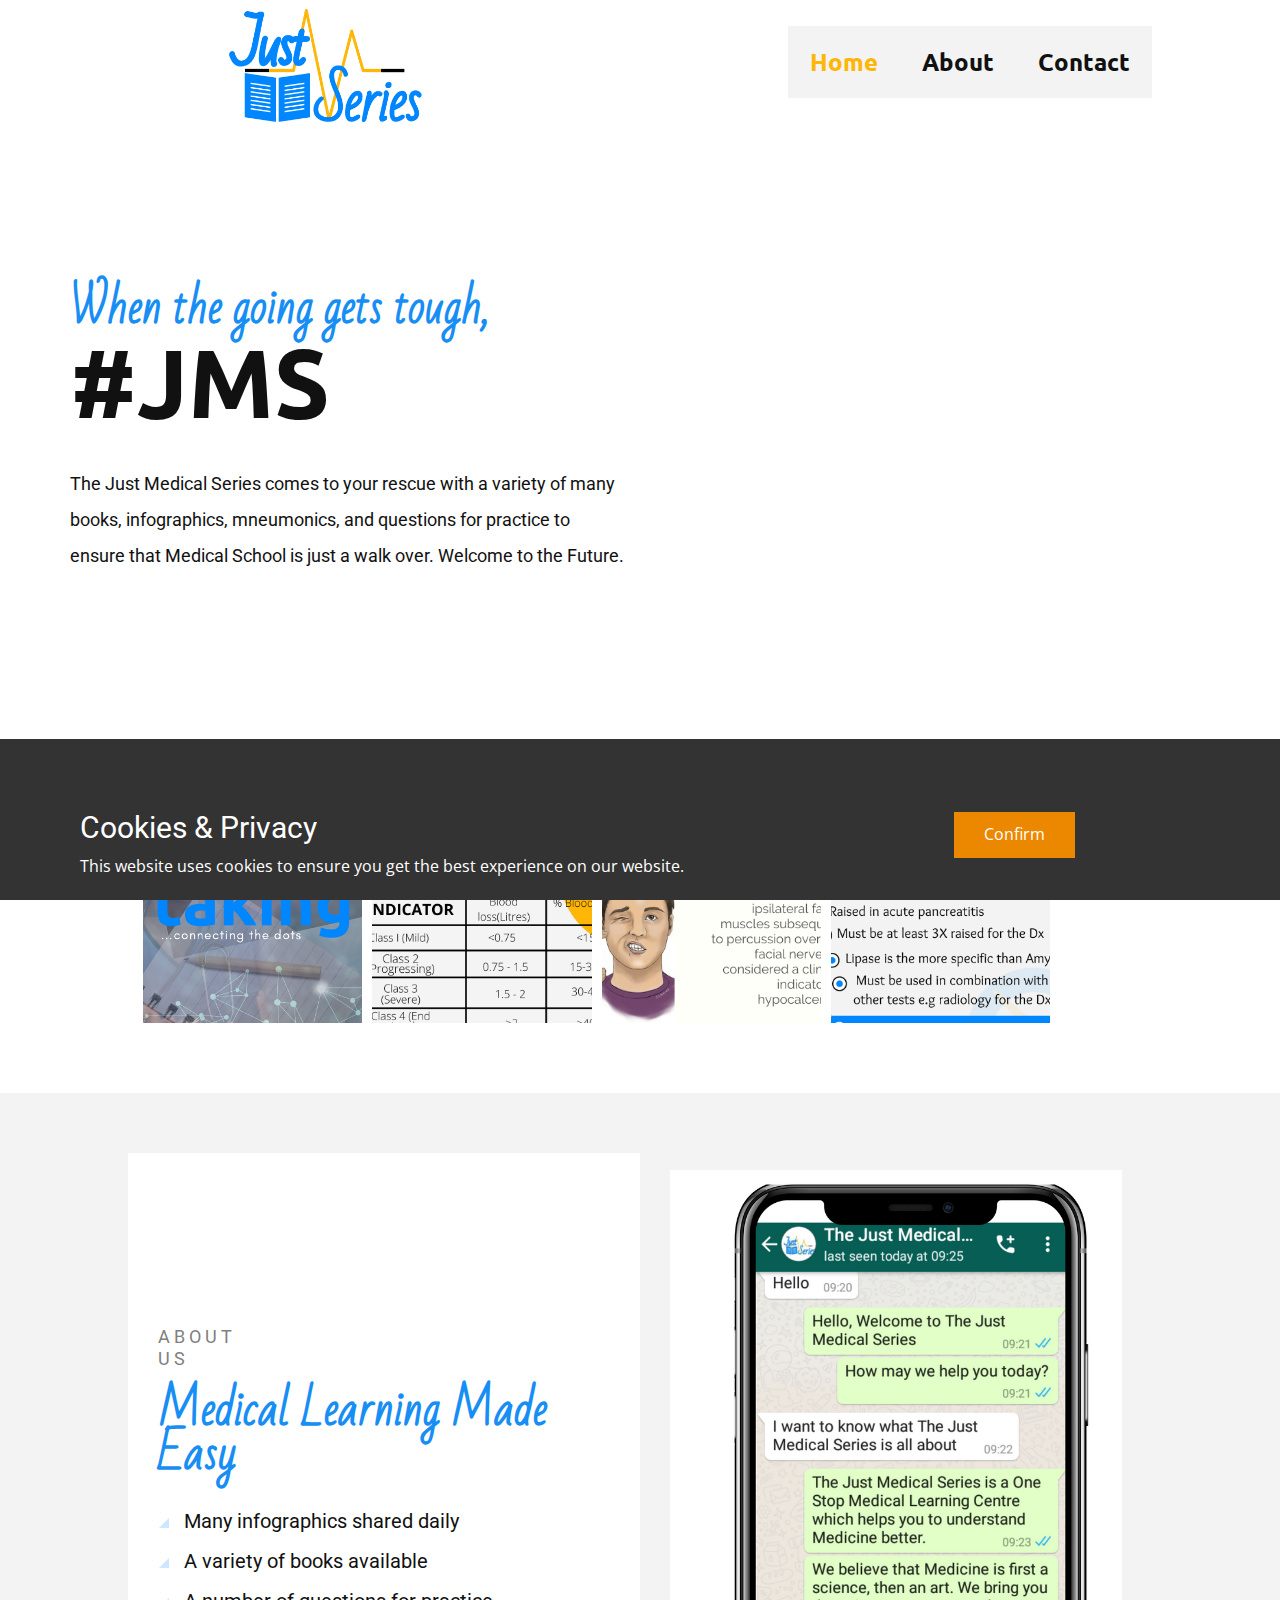
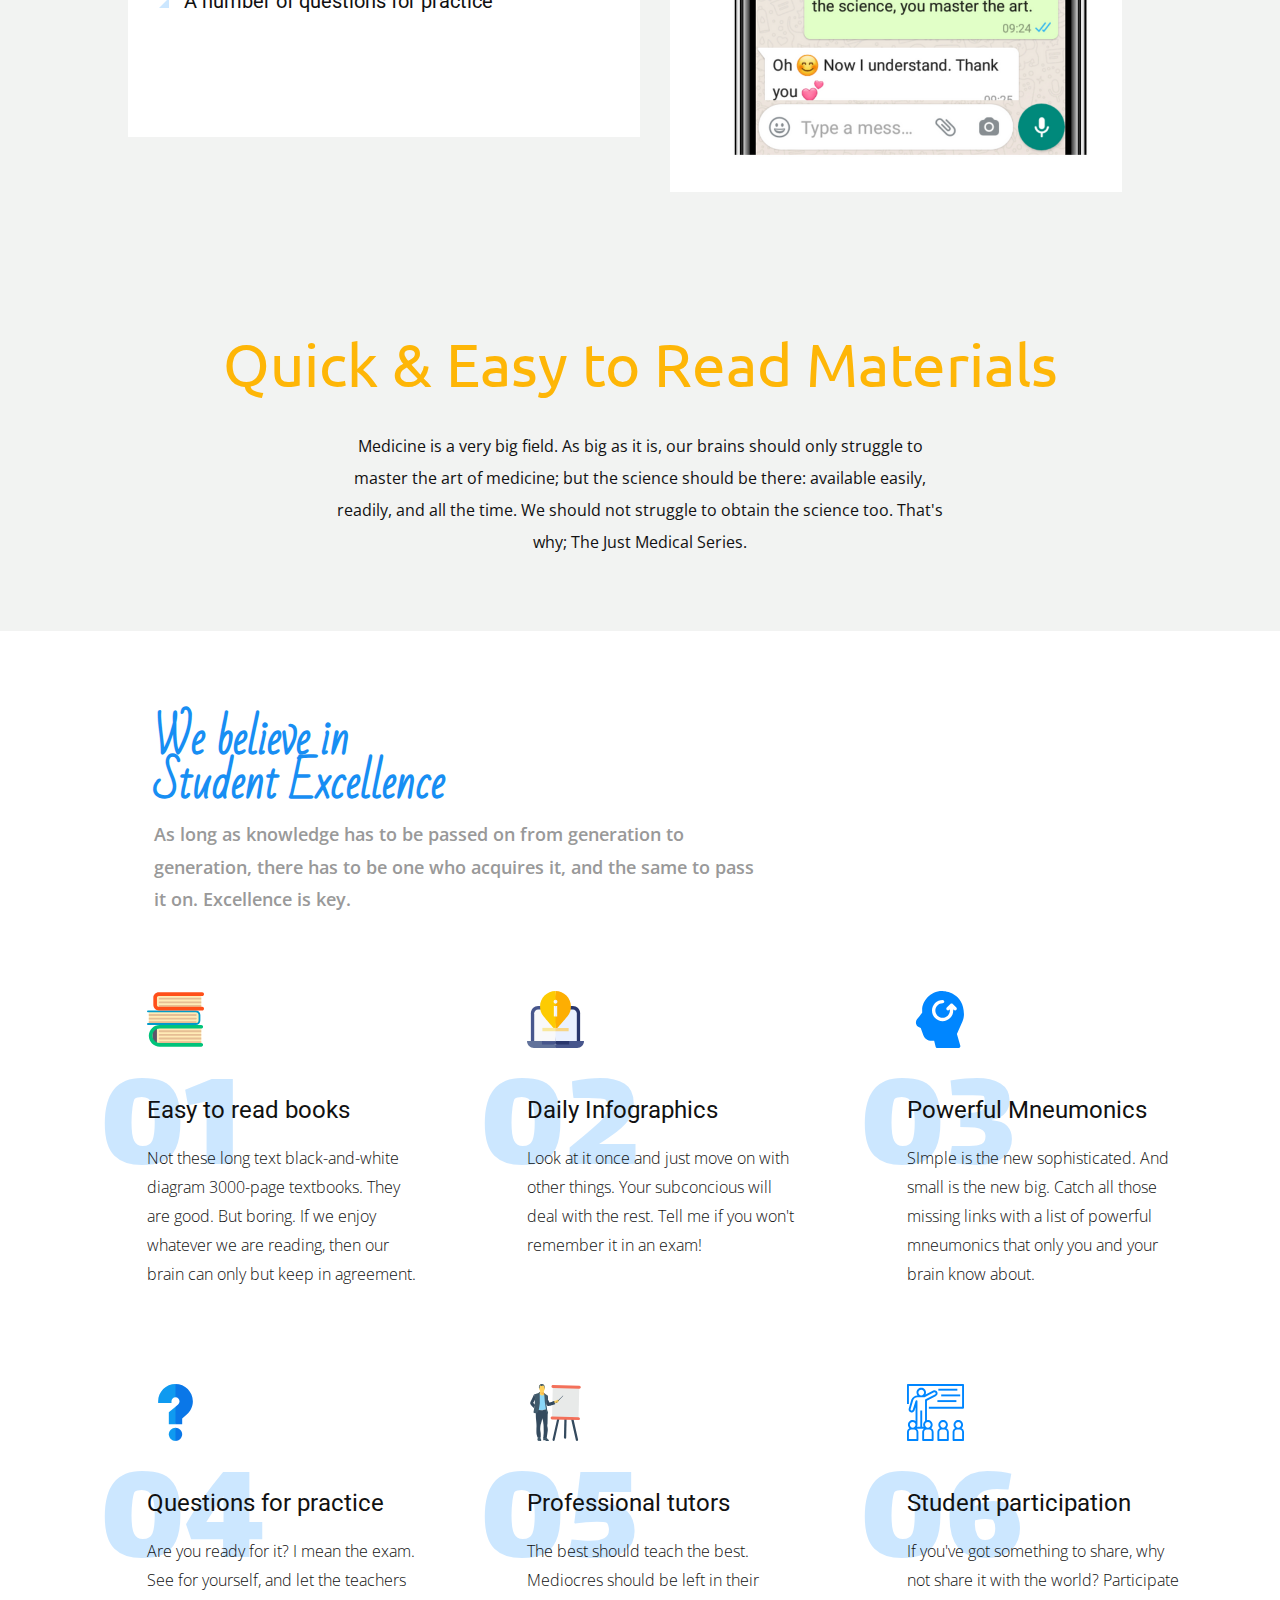
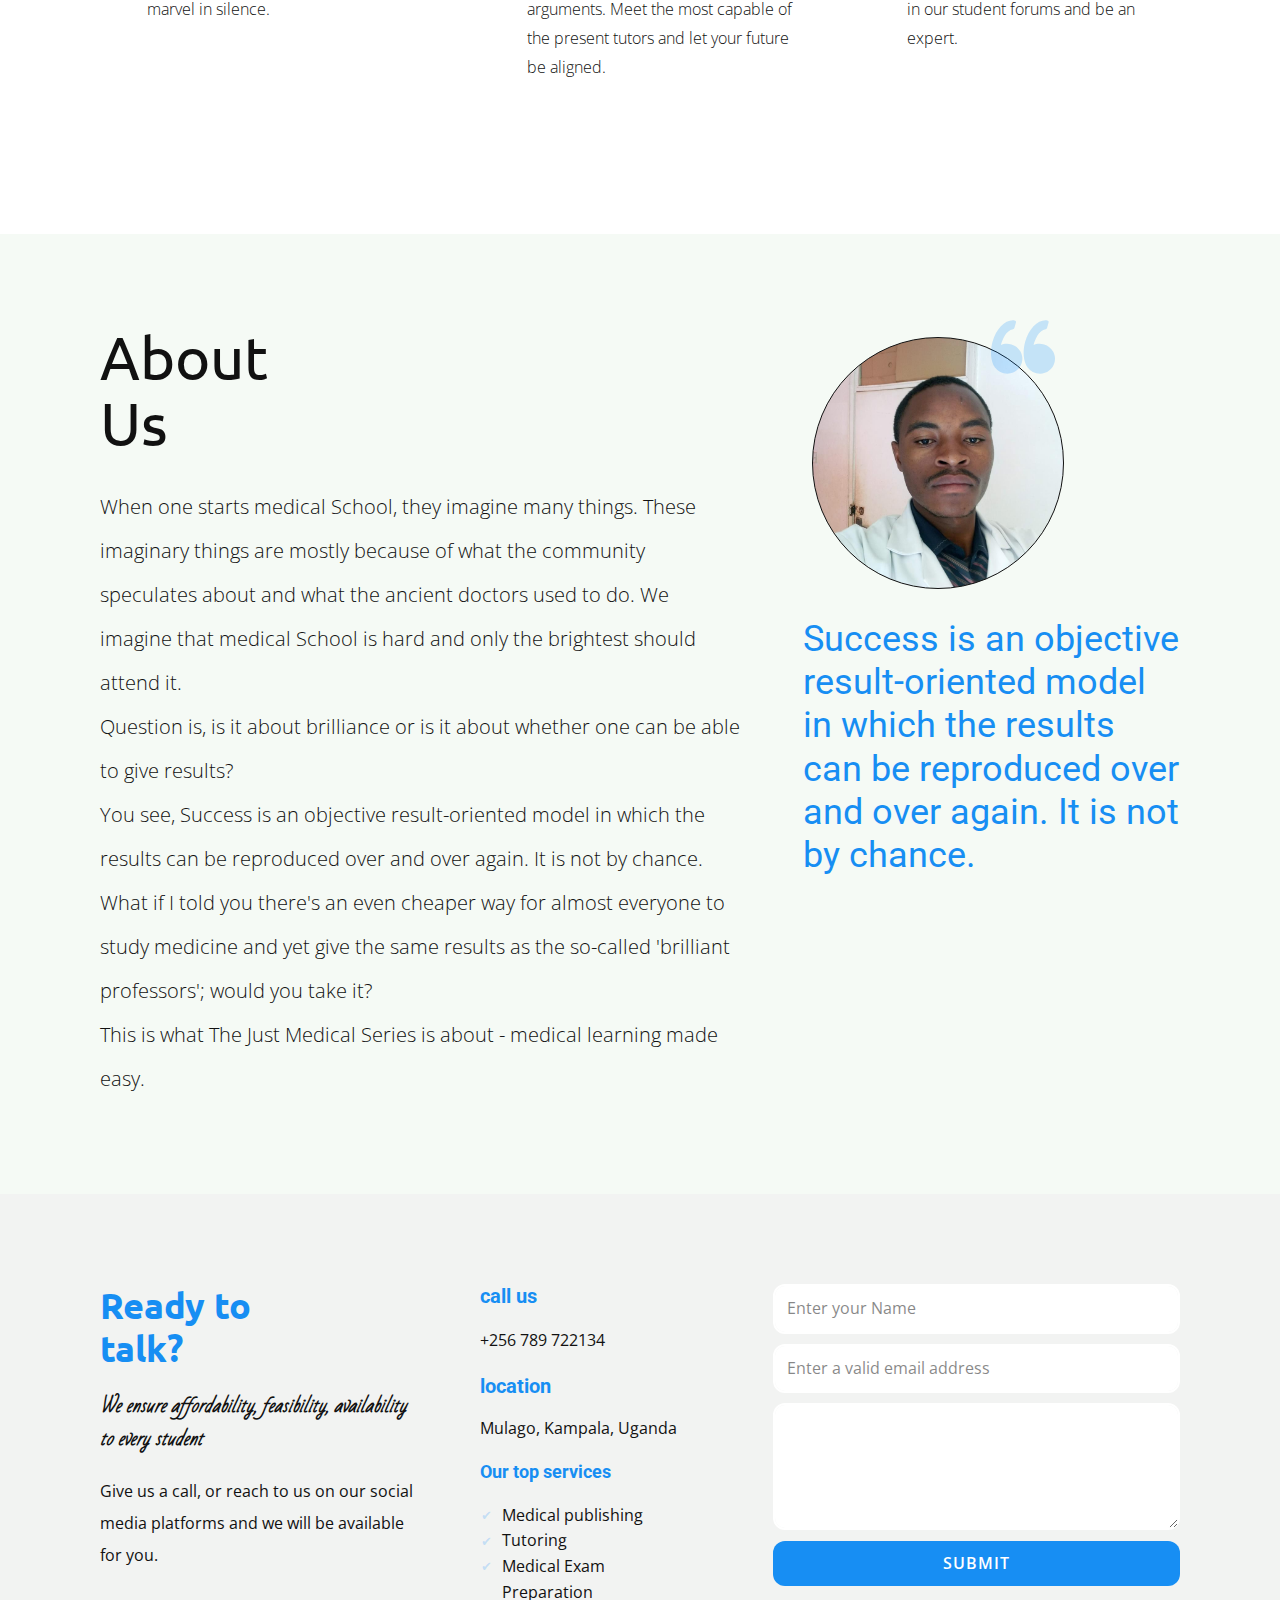
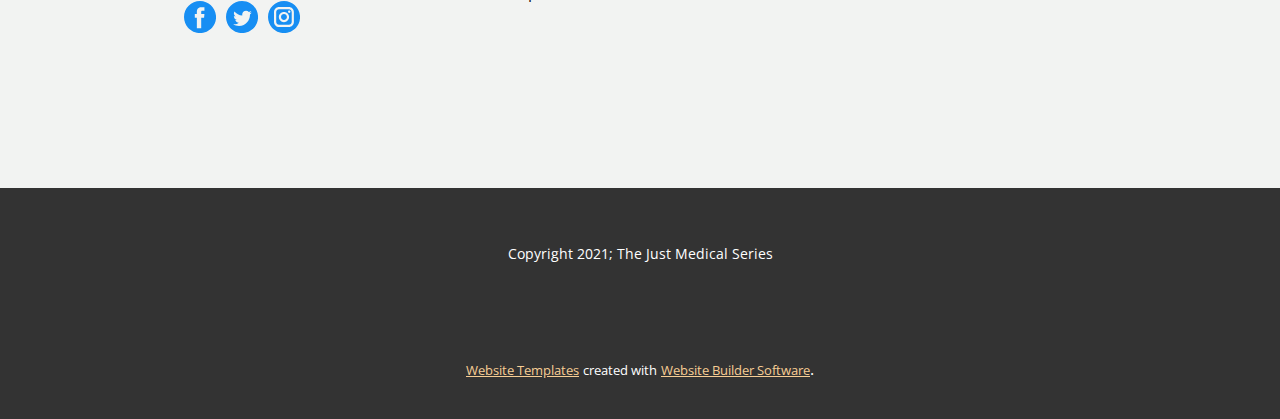
==== index.html @ a2045739 "first commit" ====
<!DOCTYPE html>
<html style="font-size: 16px;">
  <head>
    <meta name="viewport" content="width=device-width, initial-scale=1.0">
    <meta charset="utf-8">
    <meta name="keywords" content="1000+ customer using Our application.">
    <meta name="description" content="">
    <meta name="page_type" content="np-template-header-footer-from-plugin">
    <title>Home</title>
    <link rel="stylesheet" href="nicepage.css" media="screen">
<link rel="stylesheet" href="Home.css" media="screen">
    <script class="u-script" type="text/javascript" src="jquery-1.9.1.min.js" defer=""></script>
    <script class="u-script" type="text/javascript" src="nicepage.js" defer=""></script>
    <link rel="icon" href="images/favicon.png">
    <link id="u-theme-google-font" rel="stylesheet" href="https://fonts.googleapis.com/css?family=Roboto:100,100i,300,300i,400,400i,500,500i,700,700i,900,900i|Open+Sans:300,300i,400,400i,600,600i,700,700i,800,800i">
    <link id="u-page-google-font" rel="stylesheet" href="https://fonts.googleapis.com/css?family=Ubuntu:300,300i,400,400i,500,500i,700,700i|Bad+Script:400|Lalezar:400">
    
    
    
    
    
    
    
    <script type="application/ld+json">{
		"@context": "http://schema.org",
		"@type": "Organization",
		"name": "WebSite500303",
		"url": "/",
		"logo": "images/logo.png"
}</script>
    <meta name="theme-color" content="#ec8700">
    <meta property="og:title" content="Home">
    <meta property="og:description" content="">
    <meta property="og:type" content="website">
    <link rel="canonical" href="/">
  </head>
  <body data-home-page="https://website500303.nicepage.io/Home.html?version=b87ed29c-fd2f-45a1-8141-5c7ca66be65b" data-home-page-title="Home" class="u-body"><header class="u-clearfix u-header u-header" id="sec-16a8"><div class="u-clearfix u-sheet u-valign-top-lg u-valign-top-xl u-sheet-1">
        <a href="#" class="u-image u-logo u-image-1" src="" data-image-width="400" data-image-height="248">
          <img src="images/logo.png" class="u-logo-image u-logo-image-1" data-image-width="210.6668">
        </a>
        <nav class="u-align-left u-menu u-menu-dropdown u-nav-spacing-25 u-offcanvas u-menu-1" data-position="Main menu">
          <div class="menu-collapse u-custom-font u-font-ubuntu" style="font-weight: 700; font-size: 1.5rem;">
            <a class="u-btn-text u-button-style u-custom-active-color u-custom-border-radius u-custom-color u-custom-hover-color u-custom-text-active-color u-custom-text-hover-color u-nav-link" href="#" style="padding: 4px 0px; font-size: calc(1em + 8px);">
              <svg class="u-svg-link" preserveAspectRatio="xMidYMin slice" viewBox="0 0 302 302" style="undefined"><use xlink:href="#svg-7b92"></use></svg>
              <svg xmlns="http://www.w3.org/2000/svg" xmlns:xlink="http://www.w3.org/1999/xlink" version="1.1" id="svg-7b92" x="0px" y="0px" viewBox="0 0 302 302" style="enable-background:new 0 0 302 302;" xml:space="preserve" class="u-svg-content"><g><rect y="36" width="302" height="30"></rect><rect y="236" width="302" height="30"></rect><rect y="136" width="302" height="30"></rect>
</g><g></g><g></g><g></g><g></g><g></g><g></g><g></g><g></g><g></g><g></g><g></g><g></g><g></g><g></g><g></g></svg>
            </a>
          </div>
          <div class="u-custom-menu u-nav-container">
            <ul class="u-custom-font u-font-ubuntu u-nav u-spacing-0 u-unstyled u-nav-1"><li class="u-nav-item"><a class="u-active-custom-color-7 u-button-style u-custom-color-7 u-hover-white u-nav-link u-text-active-custom-color-3 u-text-hover-custom-color-4" href="Home.html" style="padding: 24px 22px;">Home</a>
</li><li class="u-nav-item"><a class="u-active-custom-color-7 u-button-style u-custom-color-7 u-hover-white u-nav-link u-text-active-custom-color-3 u-text-hover-custom-color-4" href="/Home.html#carousel_5edf" data-page-id="500740" style="padding: 24px 22px;">About</a>
</li><li class="u-nav-item"><a class="u-active-custom-color-7 u-button-style u-custom-color-7 u-hover-white u-nav-link u-text-active-custom-color-3 u-text-hover-custom-color-4" href="tel:+256789722134" style="padding: 24px 22px;">Contact</a>
</li></ul>
          </div>
          <div class="u-custom-menu u-nav-container-collapse">
            <div class="u-align-center u-black u-container-style u-inner-container-layout u-opacity u-opacity-85 u-sidenav">
              <div class="u-sidenav-overflow">
                <div class="u-menu-close"></div>
                <ul class="u-align-center u-custom-font u-font-ubuntu u-nav u-popupmenu-items u-unstyled u-nav-2"><li class="u-nav-item"><a class="u-button-style u-nav-link" href="Home.html" style="padding: 24px 22px;">Home</a>
</li><li class="u-nav-item"><a class="u-button-style u-nav-link" href="/Home.html#carousel_5edf" data-page-id="500740" style="padding: 24px 22px;">About</a>
</li><li class="u-nav-item"><a class="u-button-style u-nav-link" href="tel:+256789722134" style="padding: 24px 22px;">Contact</a>
</li></ul>
              </div>
            </div>
            <div class="u-black u-menu-overlay u-opacity u-opacity-70"></div>
          </div>
        </nav>
      </div></header>
    <section class="u-align-left u-clearfix u-section-1" id="carousel_7ab4">
      <div class="u-clearfix u-sheet u-sheet-1">
        <div class="u-clearfix u-expanded-width u-gutter-32 u-layout-wrap u-layout-wrap-1">
          <div class="u-gutter-0 u-layout">
            <div class="u-layout-row">
              <div class="u-size-30 u-size-60-md">
                <div class="u-layout-col">
                  <div class="u-container-style u-layout-cell u-left-cell u-size-60 u-layout-cell-1">
                    <div class="u-container-layout u-container-layout-1">
                      <h2 class="u-text u-text-1">When the going gets tough,<br>
                      </h2>
                      <lt-highlighter style="display: none; z-index: 1 !important;">
                        <lt-div spellcheck="false" class="lt-highlighter__wrapper" style="width: 554px; height: 106px; transform: none !important; transform-origin: 277px 52.8px 0px !important; margin-top: 0px;">
                          <lt-div class="lt-highlighter__scrollElement" style="top: 0px; left: 0px; width: 554px; height: 106px;"></lt-div>
                        </lt-div>
                      </lt-highlighter>
                      <h1 class="u-custom-font u-font-ubuntu u-text u-text-2">#JMS <br>
                      </h1>
                      <lt-highlighter style="display: none; z-index: 1 !important;">
                        <lt-div spellcheck="false" class="lt-highlighter__wrapper" style="width: 554px; height: 108px; transform: none !important; transform-origin: 277px 54px 0px !important; margin-top: 29px;">
                          <lt-div class="lt-highlighter__scrollElement" style="top: 0px; left: 0px; width: 554px; height: 108px;"></lt-div>
                        </lt-div>
                      </lt-highlighter>
                      <p class="u-custom-font u-heading-font u-text u-text-3">The Just Medical Series comes to your rescue with a variety of many books, infographics, mneumonics, and questions for practice to ensure that Medical School is just a walk over. Welcome to the Future.<br>
                      </p>
                    </div>
                  </div>
                </div>
              </div>
              <div class="u-size-30 u-size-60-md">
                <div class="u-layout-col">
                  <div class="u-align-right u-container-style u-layout-cell u-right-cell u-size-60 u-layout-cell-2">
                    <div class="u-container-layout u-container-layout-2">
                      <div class="u-expanded-width-lg u-expanded-width-xl u-image u-image-circle u-image-1" data-image-width="1200" data-image-height="900"></div>
                    </div>
                  </div>
                </div>
              </div>
            </div>
          </div>
        </div>
        <div class="u-expanded-width-sm u-expanded-width-xs u-gallery u-layout-grid u-lightbox u-no-transition u-show-text-on-hover u-gallery-1">
          <div class="u-gallery-inner u-gallery-inner-1">
            <div class="u-effect-fade u-effect-hover-zoomOut u-gallery-item u-shape-rectangle">
              <div class="u-back-slide" data-image-width="418" data-image-height="652">
                <img class="u-back-image u-expanded" src="images/Hx_taking.png">
              </div>
              <div class="u-over-slide u-shading u-over-slide-1">
                <h3 class="u-gallery-heading"></h3>
                <p class="u-gallery-text"></p>
              </div>
            </div>
            <div class="u-effect-fade u-effect-hover-zoomOut u-gallery-item u-shape-rectangle">
              <div class="u-back-slide" data-image-width="940" data-image-height="788">
                <img class="u-back-image u-expanded" src="images/ClassificationofHypovolemia.png">
              </div>
              <div class="u-over-slide u-shading u-over-slide-2">
                <h3 class="u-gallery-heading"></h3>
                <p class="u-gallery-text"></p>
              </div>
            </div>
            <div class="u-effect-fade u-effect-hover-zoomOut u-gallery-item u-shape-rectangle">
              <div class="u-back-slide" data-image-width="940" data-image-height="788">
                <img class="u-back-image u-expanded" src="images/Chvotekssign.png">
              </div>
              <div class="u-over-slide u-shading u-over-slide-3">
                <h3 class="u-gallery-heading"></h3>
                <p class="u-gallery-text"></p>
              </div>
            </div>
            <div class="u-effect-fade u-effect-hover-zoomOut u-gallery-item u-shape-rectangle">
              <div class="u-back-slide" data-image-width="940" data-image-height="788">
                <img class="u-back-image u-expanded" src="images/TheroleofPancreaticenzymesinDxofAcutePancreatitis.png">
              </div>
              <div class="u-over-slide u-shading u-over-slide-4">
                <h3 class="u-gallery-heading"></h3>
                <p class="u-gallery-text"></p>
              </div>
            </div>
          </div>
        </div>
      </div>
    </section>
    <section class="u-align-center u-clearfix u-custom-color-7 u-section-2" id="carousel_d8c4">
      <div class="u-clearfix u-sheet u-valign-middle u-sheet-1">
        <div class="u-clearfix u-expanded-width-sm u-expanded-width-xs u-gutter-0 u-layout-wrap u-layout-wrap-1">
          <div class="u-gutter-0 u-layout">
            <div class="u-layout-row">
              <div class="u-align-left u-container-style u-layout-cell u-size-30 u-white u-layout-cell-1">
                <div class="u-container-layout u-valign-middle-lg u-valign-middle-md u-valign-middle-sm u-valign-middle-xl u-container-layout-1">
                  <h6 class="u-text u-text-grey-50 u-text-1">About Us</h6>
                  <lt-highlighter style="display: none; z-index: 1 !important;">
                    <lt-div spellcheck="false" class="lt-highlighter__wrapper" style="width: 452px; height: 96px; transform: none !important; transform-origin: 226px 48px 0px !important; margin-top: 20px;">
                      <lt-div class="lt-highlighter__scrollElement" style="top: 0px; left: 0px; width: 452px; height: 120px;"></lt-div>
                    </lt-div>
                  </lt-highlighter>
                  <h2 class="u-text u-text-custom-color-2 u-text-2">Medical Learning Made Easy<br>
                  </h2>
                  <lt-highlighter style="display: none; z-index: 1 !important;">
                    <lt-div spellcheck="false" class="lt-highlighter__wrapper" style="width: 452px; height: 120px; transform: none !important; transform-origin: 226px 60px 0px !important; margin-top: 24px;">
                      <lt-div class="lt-highlighter__scrollElement" style="top: 0px; left: 0px; width: 452px; height: 120px;"></lt-div>
                    </lt-div>
                  </lt-highlighter>
                  <ul class="u-custom-font u-custom-list u-heading-font u-text u-text-3">
                    <li style="margin-left: 1.3em;">
                      <div class="u-list-icon u-text-custom-color-4" wfd-invisible="true">
                        <svg class="u-svg-content" viewBox="0 0 476.213 476.213" x="0px" y="0px" id="svg-adb9" style="font-size: 0.5em; margin: -0.5em;"><polygon points="0,476.213 476.213,476.213 476.213,0 "></polygon></svg>
                      </div>Many infographics shared daily<br>
                    </li>
                    <li style="margin-left: 1.3em;">
                      <div class="u-list-icon u-text-custom-color-4" wfd-invisible="true">
                        <svg class="u-svg-content" viewBox="0 0 476.213 476.213" x="0px" y="0px" id="svg-adb9" style="font-size: 0.5em; margin: -0.5em;"><polygon points="0,476.213 476.213,476.213 476.213,0 "></polygon></svg>
                      </div>A variety of books available<br>
                    </li>
                    <li style="margin-left: 1.3em;">
                      <div class="u-list-icon u-text-custom-color-4" wfd-invisible="true">
                        <svg class="u-svg-content" viewBox="0 0 476.213 476.213" x="0px" y="0px" id="svg-adb9" style="font-size: 0.5em; margin: -0.5em;"><polygon points="0,476.213 476.213,476.213 476.213,0 "></polygon></svg>
                      </div>A number of questions for practice<br>
                    </li>
                  </ul>
                </div>
              </div>
              <div class="u-container-style u-custom-color-7 u-layout-cell u-shape-rectangle u-size-30 u-layout-cell-2">
                <div class="u-container-layout u-container-layout-2">
                  <img class="u-expanded-width u-image u-image-1" src="images/Untitleddesign.png" data-image-width="766" data-image-height="1080">
                </div>
              </div>
            </div>
          </div>
        </div>
      </div>
    </section>
    <section class="u-align-center u-clearfix u-custom-color-7 u-section-3" id="carousel_2028">
      <div class="u-clearfix u-sheet u-valign-middle-lg u-valign-middle-md u-valign-middle-sm u-valign-middle-xl u-sheet-1">
        <lt-highlighter style="display: none; z-index: 1 !important;">
          <lt-div spellcheck="false" class="lt-highlighter__wrapper" style="width: 837px; height: 66px; transform: none !important; transform-origin: 418.525px 33px 0px !important; margin-top: 60px; margin-left: 151px;">
            <lt-div class="lt-highlighter__scrollElement" style="top: 0px; left: 0px; width: 837px; height: 67px;"></lt-div>
          </lt-div>
        </lt-highlighter>
        <h1 class="u-custom-font u-font-ubuntu u-text u-text-custom-color-3 u-text-default u-text-1">Quick &amp; Easy to Read Materials<br>
        </h1>
        <lt-highlighter style="display: none; z-index: 1 !important;">
          <lt-div spellcheck="false" class="lt-highlighter__wrapper" style="width: 614px; height: 128px; transform: none !important; transform-origin: 307px 64px 0px !important; margin-top: 33px; margin-left: 263px;">
            <lt-div class="lt-highlighter__scrollElement" style="top: 0px; left: 0px; width: 614px; height: 128px;"></lt-div>
          </lt-div>
        </lt-highlighter>
        <p class="u-text u-text-2">Medicine is a very big field. As big as it is, our brains should only struggle to master the art of medicine; but the science should be there: available easily, readily, and all the time. We should not struggle to obtain the science too. That's why; The Just Medical Series.<br>
        </p>
      </div>
    </section>
    <section class="u-align-left u-clearfix u-section-4" id="sec-218c">
      <div class="u-clearfix u-sheet u-valign-middle u-sheet-1">
        <lt-highlighter style="display: none; z-index: 1 !important;">
          <lt-div spellcheck="false" class="lt-highlighter__wrapper" style="width: 792px; height: 88px; transform: none !important; transform-origin: 396px 44px 0px !important; margin-top: 60px; margin-left: 84px;">
            <lt-div class="lt-highlighter__scrollElement" style="top: 0px; left: 0px; width: 792px; height: 110px;"></lt-div>
          </lt-div>
        </lt-highlighter>
        <h2 class="u-text u-text-1">We believe in<br>Student Excellence<br>
        </h2>
        <lt-highlighter style="display: none; z-index: 1 !important;">
          <lt-div spellcheck="false" class="lt-highlighter__wrapper" style="width: 609px; height: 97px; transform: none !important; transform-origin: 304.5px 48.6px 0px !important; margin-top: 12px; margin-left: 84px;">
            <lt-div class="lt-highlighter__scrollElement" style="top: 0px; left: 0px; width: 609px; height: 97px;"></lt-div>
          </lt-div>
        </lt-highlighter>
        <p class="u-text u-text-grey-40 u-text-2">As long as knowledge has to be passed on from generation to generation, there has to be one who acquires it, and the same to pass it on. Excellence is key.<br>
        </p>
        <div class="u-expanded-width u-list u-list-1">
          <div class="u-repeater u-repeater-1">
            <div class="u-container-style u-list-item u-repeater-item">
              <div class="u-container-layout u-similar-container u-container-layout-1">
                <h3 class="u-custom-font u-text u-text-custom-color-4 u-text-3">01</h3>
                <div class="u-container-style u-group u-group-1">
                  <div class="u-container-layout u-container-layout-2"><span class="u-icon u-icon-circle u-text-custom-color-4 u-icon-1"><svg class="u-svg-link" preserveAspectRatio="xMidYMin slice" viewBox="0 0 504 504" style=""><use xlink:href="#svg-f80e"></use></svg><svg class="u-svg-content" viewBox="0 0 504 504" x="0px" y="0px" id="svg-f80e" style="enable-background:new 0 0 504 504;"><g><g><path style="fill:#FFEBB7;" d="M479.781,476h-375c-40.317,0-73-32.683-73-73v-14c0-40.317,32.683-73,73-73h375V476z"></path>
</g><g><rect x="47.781" y="332" style="fill:#5C546A;" width="40" height="128"></rect>
</g><g><path style="fill:#FFEBB7;" d="M441.781,292h-426V180h426c12.15,0,22,9.85,22,22v68C463.781,282.15,453.931,292,441.781,292z"></path>
</g><g><rect x="71.781" y="36" style="fill:#FFEBB7;" width="408" height="120"></rect>
</g><g><path style="fill:#00C37A;" d="M480,492H112c-52.934,0-96-43.062-96-96s43.066-96,96-96h368c8.836,0,16,7.164,16,16    s-7.164,16-16,16H112c-35.289,0-64,28.711-64,64s28.711,64,64,64h368c8.836,0,16,7.164,16,16S488.836,492,480,492z"></path>
</g><g><g><path style="fill:#009BCA;" d="M432,300H8c-4.422,0-8-3.578-8-8s3.578-8,8-8h424c13.234,0,24-10.766,24-24v-48     c0-13.234-10.766-24-24-24H8c-4.422,0-8-3.578-8-8s3.578-8,8-8h424c22.055,0,40,17.945,40,40v48C472,282.055,454.055,300,432,300     z"></path>
</g>
</g><g><path style="fill:#E6BE94;" d="M479.781,76h-368c-4.418,0-8-3.582-8-8l0,0c0-4.418,3.582-8,8-8h368V76z"></path>
</g><g><path style="fill:#E6BE94;" d="M479.781,108h-368c-4.418,0-8-3.582-8-8l0,0c0-4.418,3.582-8,8-8h368V108z"></path>
</g><g><path style="fill:#E6BE94;" d="M479.781,140h-368c-4.418,0-8-3.582-8-8l0,0c0-4.418,3.582-8,8-8h368V140z"></path>
</g><g><path style="fill:#E6BE94;" d="M15.781,204h416c4.418,0,8,3.582,8,8l0,0c0,4.418-3.582,8-8,8h-416    C15.781,220,15.781,204,15.781,204z"></path>
</g><g><path style="fill:#E6BE94;" d="M15.781,236h416c4.418,0,8,3.582,8,8l0,0c0,4.418-3.582,8-8,8h-416    C15.781,252,15.781,236,15.781,236z"></path>
</g><g><path style="fill:#E6BE94;" d="M15.781,268h416c4.418,0,8,3.582,8,8l0,0c0,4.418-3.582,8-8,8h-416    C15.781,284,15.781,268,15.781,268z"></path>
</g><g><path style="fill:#FF4F19;" d="M488,172H104c-26.469,0-48-21.531-48-48V60c0-26.469,21.531-48,48-48h384c8.836,0,16,7.164,16,16    s-7.164,16-16,16H104c-8.824,0-16,7.176-16,16v64c0,8.82,7.176,16,16,16h384c8.836,0,16,7.164,16,16S496.836,172,488,172z"></path>
</g><g><path style="fill:#E6BE94;" d="M111.781,444c-4.422,0-8,3.578-8,8s3.578,8,8,8h368v-16H111.781z"></path>
</g><g><path style="fill:#E6BE94;" d="M111.781,412c-4.422,0-8,3.578-8,8s3.578,8,8,8h368v-16H111.781z"></path>
</g><g><path style="fill:#E6BE94;" d="M111.781,380c-4.422,0-8,3.578-8,8s3.578,8,8,8h368v-16H111.781z"></path>
</g><g><path style="fill:#E6BE94;" d="M111.781,348c-4.422,0-8,3.578-8,8s3.578,8,8,8h368v-16H111.781z"></path>
</g>
</g></svg>
            
            
          </span>
                    <lt-highlighter style="display: none; z-index: 1 !important;">
                      <lt-div spellcheck="false" class="lt-highlighter__wrapper" style="width: 273px; height: 29px; transform: none !important; transform-origin: 136.5px 14.4px 0px !important; margin-top: 48px;">
                        <lt-div class="lt-highlighter__scrollElement" style="top: 0px; left: 0px; width: 273px; height: 29px;"></lt-div>
                      </lt-div>
                    </lt-highlighter>
                    <h4 class="u-text u-text-4">Easy to read books<br>
                    </h4>
                    <lt-highlighter style="display: none; z-index: 1 !important;">
                      <lt-div spellcheck="false" class="lt-highlighter__wrapper" style="width: 273px; height: 144px; transform: none !important; transform-origin: 136.5px 72px 0px !important; margin-top: 20px;">
                        <lt-div class="lt-highlighter__scrollElement" style="top: 0px; left: 0px; width: 273px; height: 144px;"></lt-div>
                      </lt-div>
                    </lt-highlighter>
                    <p class="u-text u-text-5">Not these long text black-and-white diagram 3000-page textbooks. They are good. But boring. If we enjoy whatever we are reading, then our brain can only but keep in agreement.<br>
                    </p>
                  </div>
                </div>
              </div>
            </div>
            <div class="u-container-style u-list-item u-repeater-item">
              <div class="u-container-layout u-similar-container u-container-layout-3">
                <h3 class="u-custom-font u-text u-text-custom-color-4 u-text-6">02</h3>
                <div class="u-container-style u-group u-group-2">
                  <div class="u-container-layout u-container-layout-4"><span class="u-icon u-icon-circle u-text-custom-color-4 u-icon-2"><svg class="u-svg-link" preserveAspectRatio="xMidYMin slice" viewBox="0 0 512 512" style=""><use xlink:href="#svg-8166"></use></svg><svg class="u-svg-content" viewBox="0 0 512 512" id="svg-8166"><g><g><g><path d="m477.223 200.333c0-35.841-29.159-65-65-65h-156.223l-10.667 177.667 10.667 149.333h221.223z" fill="#29376d"></path><path d="m99.777 135.333c-35.841 0-65 29.159-65 65v262h221.223v-327z" fill="#47568c"></path>
</g><g><path d="m447.223 200.333c0-19.299-15.701-35-35-35h-156.223l-10.667 158.333 10.667 138.667h191.223z" fill="#eaf1ff"></path><path d="m99.777 165.333c-19.299 0-35 15.701-35 35v262h191.223v-297z" fill="#f9f9f9"></path>
</g><g><path d="m377.662 449.5-121.662 31.25-10.001 16.25 10.001 15h193.5c34.463 0 62.5-28.037 62.5-62.5z" fill="#47568c"></path><path d="m256 449.5-4.75 15.625 4.75 15.625h121.662v-31.25z" fill="#29376d"></path><path d="m0 449.5c0 34.463 28.037 62.5 62.5 62.5h193.5v-31.25l-121.662-31.25z" fill="#61729b"></path><path d="m134.338 449.5h121.662v31.25h-121.662z" fill="#47568c"></path>
</g>
</g><g><path d="m256 0-12.633 143.598 12.633 207.057s88.585-98.688 111.034-128.575c18.159-24.175 27.758-52.975 27.758-83.287 0-76.531-62.262-138.793-138.792-138.793z" fill="#fdae02"></path><path d="m117.208 138.792c0 30.312 9.599 59.112 27.758 83.286 22.449 29.888 111.034 128.577 111.034 128.577v-350.655c-76.53 0-138.792 62.262-138.792 138.792z" fill="#fdcb02"></path>
</g><g><path d="m373.638 331.345h-117.638l-10.667 20.655 10.667 9.345h117.638z" fill="#f7d586"></path><path d="m138.362 331.345h117.638v30h-117.638z" fill="#f9e89c"></path>
</g><g><path d="m256 228.484h15.037v-93.735h-15.037l-10.667 46.584z" fill="#eaf1ff"></path><path d="m273.241 96.574c0-9.522-7.719-17.241-17.241-17.241l-10.667 16.667 10.667 17.815c9.522 0 17.241-7.719 17.241-17.241z" fill="#eaf1ff"></path><g fill="#f9f9f9"><path d="m241.037 134.749h14.963v93.735h-14.963z"></path><path d="m238.759 96.574c0 9.522 7.719 17.241 17.241 17.241v-34.482c-9.522 0-17.241 7.719-17.241 17.241z"></path>
</g>
</g>
</g></svg>
            
            
          </span>
                    <lt-highlighter style="display: none; z-index: 1 !important;">
                      <lt-div spellcheck="false" class="lt-highlighter__wrapper" style="width: 273px; height: 29px; transform: none !important; transform-origin: 136.5px 14.4px 0px !important; margin-top: 48px;">
                        <lt-div class="lt-highlighter__scrollElement" style="top: 0px; left: 0px; width: 273px; height: 29px;"></lt-div>
                      </lt-div>
                    </lt-highlighter>
                    <h4 class="u-text u-text-7">Daily Infographics<br>
                    </h4>
                    <lt-highlighter style="display: none; z-index: 1 !important;">
                      <lt-div spellcheck="false" class="lt-highlighter__wrapper" style="width: 273px; height: 115px; transform: none !important; transform-origin: 136.5px 57.6px 0px !important; margin-top: 20px;">
                        <lt-div class="lt-highlighter__scrollElement" style="top: 0px; left: 0px; width: 273px; height: 115px;"></lt-div>
                      </lt-div>
                    </lt-highlighter>
                    <p class="u-text u-text-8">Look at it once and just move on with other things. Your subconcious will deal with the rest. Tell me if you won't remember it in an exam!<br>
                    </p>
                  </div>
                </div>
              </div>
            </div>
            <div class="u-container-style u-list-item u-repeater-item">
              <div class="u-container-layout u-similar-container u-container-layout-5">
                <h3 class="u-custom-font u-text u-text-custom-color-4 u-text-9">03</h3>
                <div class="u-container-style u-group u-group-3">
                  <div class="u-container-layout u-container-layout-6"><span class="u-icon u-icon-circle u-icon-3"><svg class="u-svg-link" preserveAspectRatio="xMidYMin slice" viewBox="-40 0 512 512" style=""><use xlink:href="#svg-496c"></use></svg><svg class="u-svg-content" viewBox="-40 0 512 512" id="svg-496c"><path d="m431.664062 209.632812c0-191.261718-167.960937-209.632812-196.40625-209.632812-108.625 0-179.023437 94.339844-179.023437 167.898438v26.722656c-8.914063 11.457031-34.382813 44.203125-46.503906 59.789062-6.273438 8.066406-9.730469 18.136719-9.730469 28.355469 0 19.183594 11.507812 36.1875 29.328125 43.324219l13.988281 5.59375 22.660156 63.445312c11.234376 31.464844 41.234376 52.605469 74.648438 52.605469h23.328125l13.226563 52.90625c1.671874 6.675781 7.671874 11.359375 14.554687 11.359375h192.796875c4.707031 0 9.144531-2.210938 11.976562-5.96875 2.835938-3.753906 3.742188-8.625 2.449219-13.152344l-30.636719-107.230468 49.746094-111.933594c9.023438-20.308594 13.597656-41.867188 13.597656-64.082032zm-68.65625-39.425781c-5.863281 5.859375-15.359374 5.855469-21.214843 0l-6.527344-6.527343v11.988281c0 52.566406-42.765625 95.332031-95.332031 95.332031s-95.332032-42.765625-95.332032-95.332031c0-52.566407 42.765626-95.332031 95.332032-95.332031 8.285156 0 15 6.714843 15 15 0 8.28125-6.714844 15-15 15-36.023438 0-65.332032 29.304687-65.332032 65.332031 0 36.023437 29.304688 65.332031 65.332032 65.332031 36.023437 0 65.332031-29.308594 65.332031-65.332031v-11.988281l-6.527344 6.527343c-5.855469 5.855469-15.351562 5.859375-21.210937 0s-5.859375-15.355469 0-21.214843l32.132812-32.132813c5.875-5.875 15.375-5.835937 21.214844 0l32.132812 32.132813c5.855469 5.859374 5.855469 15.355468 0 21.214843zm0 0" fill-rule="evenodd"></path></svg>
            
            
          </span>
                    <lt-highlighter style="display: none; z-index: 1 !important;">
                      <lt-div spellcheck="false" class="lt-highlighter__wrapper" style="width: 273px; height: 29px; transform: none !important; transform-origin: 136.5px 14.4px 0px !important; margin-top: 48px;">
                        <lt-div class="lt-highlighter__scrollElement" style="top: 0px; left: 0px; width: 273px; height: 29px;"></lt-div>
                      </lt-div>
                    </lt-highlighter>
                    <h4 class="u-text u-text-10">Powerful Mneumonics<br>
                    </h4>
                    <lt-highlighter style="display: none; z-index: 1 !important;">
                      <lt-div spellcheck="false" class="lt-highlighter__wrapper" style="width: 273px; height: 144px; transform: none !important; transform-origin: 136.5px 72px 0px !important; margin-top: 20px;">
                        <lt-div class="lt-highlighter__scrollElement" style="top: 0px; left: 0px; width: 273px; height: 144px;"></lt-div>
                      </lt-div>
                    </lt-highlighter>
                    <p class="u-text u-text-11">SImple is the new sophisticated. And small is the new big. Catch all those missing links with a list of powerful mneumonics that only you and your brain know about.<br>
                    </p>
                  </div>
                </div>
              </div>
            </div>
            <div class="u-container-style u-list-item u-repeater-item">
              <div class="u-container-layout u-similar-container u-container-layout-7">
                <h3 class="u-custom-font u-text u-text-custom-color-4 u-text-12">04</h3>
                <div class="u-container-style u-group u-group-4">
                  <div class="u-container-layout u-container-layout-8"><span class="u-icon u-icon-circle u-icon-4"><svg class="u-svg-link" preserveAspectRatio="xMidYMin slice" viewBox="0 0 512 512" style=""><use xlink:href="#svg-f4cb"></use></svg><svg class="u-svg-content" viewBox="0 0 512 512" id="svg-f4cb"><g><path d="m256 392-30 60 30 60c33.137 0 60-26.863 60-60s-26.863-60-60-60z" fill="#0a77e8"></path><path d="m196 452c0 33.137 26.863 60 60 60v-120c-33.137 0-60 26.863-60 60z" fill="#0f9af0"></path><path d="m256 0-60 60 60 60c19.851 0 36 16.149 36 36 0 10.578-4.643 20.59-12.74 27.471l-23.26 19.775-40 79.377 40 79.377h60v-52.258l40.976-34.837c34.968-29.714 55.024-73.052 55.024-118.905 0-86.019-69.981-156-156-156z" fill="#0a77e8"></path><g fill="#0f9af0"><path d="m196 254.258v107.742h60v-158.754z"></path><path d="m100 156v15h120v-15c0-19.851 16.149-36 36-36v-120c-86.019 0-156 69.981-156 156z"></path>
</g>
</g></svg>
            
            
          </span>
                    <lt-highlighter style="display: none; z-index: 1 !important;">
                      <lt-div spellcheck="false" class="lt-highlighter__wrapper" style="width: 273px; height: 29px; transform: none !important; transform-origin: 136.5px 14.4px 0px !important; margin-top: 48px;">
                        <lt-div class="lt-highlighter__scrollElement" style="top: 0px; left: 0px; width: 273px; height: 29px;"></lt-div>
                      </lt-div>
                    </lt-highlighter>
                    <h4 class="u-text u-text-13">Questions for practice<br>
                    </h4>
                    <lt-highlighter style="display: none; z-index: 1 !important;">
                      <lt-div spellcheck="false" class="lt-highlighter__wrapper" style="width: 273px; height: 86px; transform: none !important; transform-origin: 136.5px 43.2px 0px !important; margin-top: 20px;">
                        <lt-div class="lt-highlighter__scrollElement" style="top: 0px; left: 0px; width: 273px; height: 86px;"></lt-div>
                      </lt-div>
                    </lt-highlighter>
                    <p class="u-text u-text-14">Are you ready for it? I mean the exam. See for yourself, and let the teachers marvel in silence.<br>
                    </p>
                  </div>
                </div>
              </div>
            </div>
            <div class="u-container-style u-list-item u-repeater-item">
              <div class="u-container-layout u-similar-container u-container-layout-9">
                <h3 class="u-custom-font u-text u-text-custom-color-4 u-text-15">05</h3>
                <div class="u-container-style u-group u-group-5">
                  <div class="u-container-layout u-container-layout-10"><span class="u-icon u-icon-circle u-icon-5"><svg class="u-svg-link" preserveAspectRatio="xMidYMin slice" viewBox="0 0 512.045 512.045" style=""><use xlink:href="#svg-a126"></use></svg><svg class="u-svg-content" viewBox="0 0 512.045 512.045" x="0px" y="0px" id="svg-a126" style="enable-background:new 0 0 512.045 512.045;"><g><path style="fill:#344A5E;" d="M458.773,499.245l-46.933-209.067h-21.333l48,213.333c1.067,3.2,2.133,5.333,4.267,6.4   s3.2,1.067,5.333,1.067c1.067,0,1.067,0,2.133,0C456.639,510.978,459.839,504.578,458.773,499.245z"></path><path style="fill:#344A5E;" d="M276.373,289.112l-46.933,210.133c-1.067,5.333,2.133,10.667,7.467,11.733c1.067,0,1.067,0,2.133,0   c2.133,0,4.267,0,5.333-1.067c2.133-1.067,4.267-4.267,4.267-6.4l48-215.467h-20.267V289.112z"></path><path style="fill:#344A5E;" d="M336.106,290.178l-4.267,190.933c0,5.333,4.267,10.667,9.6,10.667l0,0c5.333,0,9.6-4.267,10.667-9.6   l4.267-192L336.106,290.178L336.106,290.178z"></path>
</g><polygon style="fill:#E8EAE9;" points="231.573,29.912 469.439,36.312 463.039,305.112 225.173,297.645 "></polygon><g><path style="fill:#F3705A;" d="M483.306,29.912c0,3.2-1.067,6.4-4.267,8.533c-2.133,3.2-5.333,4.267-8.533,4.267l0,0   l-238.933-7.467c-3.2,0-6.4-1.067-8.533-4.267c-2.133-2.133-3.2-5.333-3.2-9.6c0-7.467,6.4-12.8,12.8-12.8l237.867,7.467   C477.973,17.112,483.306,23.512,483.306,29.912z"></path><path style="fill:#F3705A;" d="M475.839,312.578c0,3.2-1.067,6.4-4.267,8.533c-2.133,2.133-5.333,3.2-8.533,3.2l0,0l-238.933-6.4   c-3.2,0-6.4-1.067-8.533-4.267c-2.133-2.133-3.2-5.333-3.2-9.6c0-7.467,6.4-12.8,12.8-12.8l237.867,7.467   C470.506,299.778,475.839,306.178,475.839,312.578z"></path>
</g><g><path style="fill:#FFD15C;" d="M160.106,44.845c-1.067,4.267-4.267,7.467-6.4,7.467c-2.133-1.067-3.2-4.267-2.133-8.533   s4.267-7.467,6.4-7.467C161.173,36.312,162.239,40.578,160.106,44.845z"></path><path style="fill:#FFD15C;" d="M108.906,44.845c1.067,4.267,4.267,7.467,6.4,7.467c3.2-1.067,3.2-5.333,2.133-9.6   c-1.067-4.267-4.267-7.467-6.4-7.467C107.839,36.312,107.839,40.578,108.906,44.845z"></path><path style="fill:#FFD15C;" d="M106.773,80.045l11.733-10.667c0,0-3.2-12.8-3.2-16c0-3.2-7.467-22.4-4.267-32   c3.2-9.6,2.133-17.067,18.133-18.133s19.2,5.333,24.533,10.667c5.333,6.4,4.267,25.6,4.267,28.8s-3.2,20.267-7.467,27.733v5.333   l11.733,20.267v20.267l-11.733,1.067l-51.2-10.667L106.773,80.045z"></path>
</g><path style="fill:#F7B64C;" d="M162.239,96.045l-12.8-19.2v-5.333c0,0-17.067,14.933-30.933-2.133c0,0,9.6,24.533,44.8,30.933  L162.239,96.045z"></path><path style="fill:#FFD15C;" d="M241.173,156.845c0,0,10.667-4.267,11.733-5.333c2.133-1.067,3.2-3.2,6.4-4.267  c3.2-1.067,7.467-4.267,9.6-4.267s5.333-1.067,6.4-1.067c1.067,0,9.6,3.2,9.6,3.2s0,4.267-3.2,4.267  c-1.067,0-9.6-2.133-10.667-2.133c-1.067,0,3.2,1.067,3.2,1.067s8.533,1.067,9.6,1.067c0,0,0,0,1.067,0c1.067-1.067,3.2,0,3.2,2.133  l0,0c0,1.067,0,1.067-1.067,2.133c-1.067,0-2.133,1.067-2.133,1.067s-1.067,0-2.133,0s0,2.133,0,3.2s-1.067,1.067-1.067,1.067  c-1.067,0-2.133,0-2.133,0s0,2.133-1.067,3.2c-1.067,1.067-1.067,0-1.067,0s1.067,3.2-4.267,5.333  c-4.267,2.133-16,2.133-18.133,2.133c-2.133-1.067-11.733,5.333-11.733,5.333L241.173,156.845z"></path><path style="fill:#344A5E;" d="M122.773,510.978c2.133,0,3.2-1.067,4.267-2.133c1.067-1.067,1.067-5.333,0-8.533  c-2.133-5.333-2.133-3.2-2.133-3.2l-28.8,1.067c0,0-1.067,4.267,0,7.467c1.067,3.2,4.267,4.267,7.467,4.267  C108.906,509.912,118.506,510.978,122.773,510.978z"></path><path style="fill:#415A6B;" d="M97.173,480.045c0,0-1.067,7.467-2.133,12.8c-1.067,5.333,0,10.667,1.067,12.8  c2.133,2.133,10.667,1.067,16,1.067c5.333,0,8.533,1.067,11.733,0c3.2,0,2.133-9.6,0-14.933c-2.133-5.333-5.333-9.6-5.333-14.933  c0-5.333,0-5.333,0-5.333L97.173,480.045z"></path><path style="fill:#344A5E;" d="M193.173,503.512l3.2,2.133c0,0,1.067,1.067,0,3.2c0,0-2.133,0-5.333,2.133  c-4.267,1.067-9.6,1.067-16,1.067c-6.4-1.067-8.533-4.267-10.667-6.4s-5.333-3.2-5.333-3.2v2.133h-12.8c0,0-2.133-6.4,2.133-10.667  c4.267-4.267,4.267-4.267,4.267-4.267C153.706,489.645,193.173,503.512,193.173,503.512z"></path><path style="fill:#415A6B;" d="M172.906,475.778c0,0,5.333,4.267,7.467,8.533s2.133,9.6,6.4,11.733c4.267,2.133,9.6,6.4,9.6,8.533  c0,0-5.333,0-10.667,2.133c-5.333,2.133-13.867,2.133-17.067-1.067c-3.2-2.133-5.333-6.4-10.667-7.467  c-5.333-2.133-10.667,0-11.733-2.133c-1.067-3.2,0-14.933,3.2-19.2C153.706,473.645,172.906,475.778,172.906,475.778z"></path><path style="fill:#344A5E;" d="M177.173,110.978l8.533-7.467c0,0,3.2,12.8,3.2,22.4s-2.133,13.867,0,17.067  c2.133,3.2,9.6,11.733,9.6,17.067c0,5.333,1.067,6.4,4.267,5.333c3.2-1.067,14.933-3.2,18.133-4.267  c2.133-1.067,24.533-7.467,24.533-7.467s-1.067,22.4,10.667,25.6c0,0-34.133,11.733-40.533,12.8c-6.4,1.067-19.2,5.333-22.4,5.333  c-3.2,0-9.6-1.067-12.8-5.333s-7.467-11.733-7.467-14.933C173.973,173.912,177.173,110.978,177.173,110.978z"></path><path style="fill:#8AD7F8;" d="M176.106,221.912c0,0-26.667,16-55.467,12.8s-32-3.2-32-4.267s14.933-100.267,20.267-139.733h5.333  c3.2,8.533,11.733,12.8,20.267,12.8c9.6,0,17.067-5.333,20.267-13.867h2.133l12.8,85.333L176.106,221.912z"></path><path style="fill:#344A5E;" d="M83.306,229.378c37.333,8.533,70.4,8.533,92.8-7.467c0,0,11.733,34.133,11.733,39.467  s-2.133,4.267-2.133,12.8c0,8.533,0,66.133-1.067,76.8c-1.067,10.667-3.2,24.533-2.133,28.8c1.067,4.267,4.267,18.133,4.267,30.933  s-6.4,53.333-7.467,57.6c-1.067,4.267,1.067,11.733,1.067,11.733s-10.667-3.2-16,2.133c-5.333,4.267-13.867,5.333-17.067,0  c0,0,0-23.467,2.133-34.133c2.133-10.667,0-45.867,0-54.4s0-16-1.067-26.667c-1.067-10.667-4.267-35.2-5.333-38.4  c-1.067-3.2-6.4-21.333-6.4-21.333s-1.067,12.8-4.267,24.533c-3.2,11.733-8.533,29.867-9.6,33.067  c-1.067,4.267-4.267,30.933-4.267,40.533s3.2,23.467,4.267,32c1.067,7.467,1.067,34.133,1.067,38.4s0,6.4,0,6.4  s-3.2-4.267-10.667-4.267c-7.467,0-13.867,6.4-13.867,6.4s-8.533-9.6-8.533-14.933s-4.267-11.733-5.333-22.4  c-1.067-10.667-1.067-50.133,0-64c1.067-13.867-2.133-46.933-4.267-67.2C80.106,296.578,76.906,249.645,83.306,229.378z"></path><path style="fill:#415A6B;" d="M149.439,76.845c0,0,6.4,11.733,6.4,23.467c1.067,11.733,4.267,58.667,6.4,73.6  c2.133,16,8.533,54.4,8.533,65.067c1.067,10.667-1.067,19.2,6.4,22.4c7.467,3.2,12.8,0,12.8,0s-7.467-16-8.533-25.6  c0-9.6-6.4-42.667-6.4-42.667s4.267-42.667,7.467-52.267c2.133-10.667,3.2-37.333,3.2-37.333s-25.6-14.933-29.867-20.267  C151.573,77.912,149.439,76.845,149.439,76.845z"></path><g><path style="fill:#344A5E;" d="M74.773,192.045c-4.267,1.067-7.467,7.467-8.533,13.867c-1.067,6.4-2.133,13.867-2.133,13.867   s-17.067-18.133-22.4-23.467c-5.333-5.333-10.667-16-12.8-21.333c-1.067-4.267,3.2-17.067,6.4-22.4   c3.2-5.333,13.867-28.8,19.2-40.533s10.667-21.333,10.667-21.333s5.333,13.867,6.4,25.6c1.067,6.4,0,17.067,0,24.533   c0,0-2.133,4.267-3.2,7.467c-1.067,4.267-11.733,18.133-11.733,18.133s0,1.067,1.067,4.267c1.067,3.2,3.2,5.333,6.4,7.467   c1.067,1.067,2.133,3.2,4.267,4.267C72.639,187.778,74.773,192.045,74.773,192.045z"></path><path style="fill:#344A5E;" d="M322.239,104.578l-62.933,60.8c-1.067,1.067-1.067,3.2,0,4.267c1.067,1.067,3.2,1.067,4.267,0   l60.8-61.867C326.506,105.645,323.306,102.445,322.239,104.578z"></path>
</g><path style="fill:#FFD15C;" d="M266.773,167.512h1.067c3.2-2.133,6.4-4.267,8.533-7.467c2.133-2.133,3.2-5.333,4.267-8.533  c-2.133,0-4.267,0-6.4-1.067c-1.067,0-1.067,0-2.133,0c-1.067,0-1.067,0-1.067,1.067c0,1.067,0,1.067,0,2.133  s1.067,1.067,1.067,2.133c-1.067,0-1.067,0-2.133,0c-1.067,0-2.133,1.067-2.133,1.067c0,1.067,0,2.133,0,3.2c-1.067,0-3.2,0-4.267,0  c-1.067,1.067-1.067,2.133-1.067,3.2C263.573,165.378,264.639,166.445,266.773,167.512z"></path><g><path style="fill:#415A6B;" d="M113.173,42.712c0,0,1.067-10.667,0-16c-1.067-5.333,6.4-14.933,11.733-11.733   c5.333,3.2,13.867,3.2,17.067-1.067c3.2-4.267,12.8,3.2,12.8,10.667s0,14.933,0,17.067h1.067c1.067-2.133,4.267-11.733,3.2-17.067   c0-7.467-7.467-25.6-26.667-24.533s-24.533,17.067-25.6,26.667C105.706,32.045,109.973,38.445,113.173,42.712L113.173,42.712z"></path><path style="fill:#415A6B;" d="M117.439,69.378c0,0-4.267,13.867-3.2,25.6c1.067,11.733,1.067,67.2,1.067,73.6   c0,6.4-7.467,60.8-10.667,69.333c-3.2,7.467-10.667,25.6-22.4,25.6s-23.467-7.467-23.467-7.467s13.867-85.333,11.733-103.467   c0,0,3.2-22.4,1.067-34.133c-2.133-11.733-6.4-25.6-6.4-25.6s24.533-9.6,33.067-10.667S109.973,72.578,117.439,69.378z"></path>
</g></svg>
            
            
          </span>
                    <lt-highlighter style="display: none; z-index: 1 !important;">
                      <lt-div spellcheck="false" class="lt-highlighter__wrapper" style="width: 273px; height: 29px; transform: none !important; transform-origin: 136.5px 14.4px 0px !important; margin-top: 48px;">
                        <lt-div class="lt-highlighter__scrollElement" style="top: 0px; left: 0px; width: 273px; height: 29px;"></lt-div>
                      </lt-div>
                    </lt-highlighter>
                    <h4 class="u-text u-text-16">Professional tutors<br>
                    </h4>
                    <lt-highlighter style="display: none; z-index: 1 !important;">
                      <lt-div spellcheck="false" class="lt-highlighter__wrapper" style="width: 273px; height: 144px; transform: none !important; transform-origin: 136.5px 72px 0px !important; margin-top: 20px;">
                        <lt-div class="lt-highlighter__scrollElement" style="top: 0px; left: 0px; width: 273px; height: 144px;"></lt-div>
                      </lt-div>
                    </lt-highlighter>
                    <p class="u-text u-text-17">The best should teach the best. Mediocres should be left in their arguments. Meet the most capable of the present tutors and let your future be aligned.<br>
                    </p>
                  </div>
                </div>
              </div>
            </div>
            <div class="u-container-style u-list-item u-repeater-item">
              <div class="u-container-layout u-similar-container u-container-layout-11">
                <h3 class="u-custom-font u-text u-text-custom-color-4 u-text-18">06</h3>
                <div class="u-container-style u-group u-group-6">
                  <div class="u-container-layout u-container-layout-12"><span class="u-icon u-icon-circle u-icon-6"><svg class="u-svg-link" preserveAspectRatio="xMidYMin slice" viewBox="0 0 480 480" style=""><use xlink:href="#svg-8a5b"></use></svg><svg class="u-svg-content" viewBox="0 0 480 480" x="0px" y="0px" id="svg-8a5b" style="enable-background:new 0 0 480 480;"><g><g><path d="M472.004,0c-0.001,0-0.003,0-0.004,0H8C3.583-0.001,0.001,3.579,0,7.996C0,7.997,0,7.999,0,8v160h16V16h448v176H184v16    h288c4.417,0.001,7.999-3.579,8-7.996c0-0.001,0-0.003,0-0.004V8C480.001,3.583,476.421,0.001,472.004,0z"></path>
</g>
</g><g><g><rect x="264" y="40" width="160" height="16"></rect>
</g>
</g><g><g><rect x="288" y="88" width="160" height="16"></rect>
</g>
</g><g><g><rect x="256" y="136" width="160" height="16"></rect>
</g>
</g><g><g><path d="M255.362,68.974c-5.477-13.165-20.589-19.397-33.753-13.92c-0.225,0.094-0.449,0.19-0.671,0.29l-64.868,33.65    C158.628,83.692,159.971,77.886,160,72c0-22.091-17.909-40-40-40S80,49.909,80,72c0.03,8.683,2.913,17.116,8.205,24h-0.333    c-22.708,0.152-42.979,14.269-50.996,35.516L15.52,205.125c-5.084,13.206,1.5,28.034,14.707,33.118    c6.022,2.318,12.697,2.279,18.692-0.11c6.888-2.775,12.248-8.379,14.715-15.383L72,196.125v115.783    c-6.884-5.291-15.317-8.174-24-8.205c-22.058-0.033-39.967,17.822-40,39.881c-0.016,10.803,4.344,21.151,12.087,28.685    C7.799,378.547,0.048,391.163,0,404.961V472c-0.001,4.417,3.579,7.999,7.996,8c0.001,0,0.003,0,0.004,0h80    c4.417,0.001,7.999-3.579,8-7.996c0-0.001,0-0.003,0-0.004v-67.039c-0.039-11.339-5.307-22.025-14.276-28.961h60.553    c-8.97,6.936-14.238,17.622-14.276,28.961V472c-0.001,4.417,3.579,7.999,7.996,8c0.001,0,0.003,0,0.004,0h80    c4.417,0.001,7.999-3.579,8-7.996c0-0.001,0-0.003,0-0.004v-67.039c-0.048-13.798-7.799-26.414-20.087-32.692    c15.795-15.417,16.102-40.72,0.685-56.515c-9.494-9.727-23.281-13.962-36.598-11.242V140.859l73.441-38.133    C254.606,97.25,260.838,82.138,255.362,68.974z M120,48c13.255,0,24,10.745,24,24s-10.745,24-24,24    c-13.249-0.014-23.986-10.751-24-24C96,58.745,106.745,48,120,48z M48,319.703c13.255,0,24,10.745,24,24s-10.745,24-24,24    s-24-10.745-24-24C24.014,330.454,34.751,319.718,48,319.703z M80,464H16v-59.039c0.016-11.571,9.393-20.947,20.965-20.961h22.07    c11.571,0.014,20.949,9.39,20.965,20.961V464z M208,404.961V464h-64v-59.039c0.016-11.571,9.393-20.947,20.965-20.961h22.07    C198.607,384.014,207.984,393.39,208,404.961z M176,319.703c13.249,0.014,23.986,10.751,24,24c0,13.255-10.745,24-24,24    s-24-10.745-24-24S162.745,319.703,176,319.703z M240.723,82.32c-1.071,2.748-3.27,4.905-6.039,5.922l-78.367,40.656    C153.665,130.274,152,133.013,152,136v175.908c-14.985,11.08-20.176,31.133-12.448,48.092H128V224h-16v136H84.448    c2.276-5.03,3.475-10.48,3.522-16H88V144c-0.001-4.419-3.584-8-8.002-7.999c-3.493,0.001-6.582,2.268-7.63,5.601L48.48,217.617    c-1.81,4.992-7.325,7.572-12.317,5.761c-0.35-0.127-0.693-0.274-1.027-0.441c-4.615-2.385-6.574-7.953-4.468-12.703l21.355-73.609    c5.759-14.79,19.976-24.556,35.848-24.625h56.645c1.282,0.002,2.546-0.307,3.684-0.898l79.512-41.273    c4.77-1.99,10.268,0.046,12.59,4.664C241.533,76.927,241.686,79.767,240.723,82.32z"></path>
</g>
</g><g><g><path d="M331.913,372.269c15.823-15.416,16.153-40.741,0.737-56.564c-15.416-15.823-40.741-16.153-56.564-0.737    c-15.823,15.416-16.153,40.741-0.737,56.564c0.243,0.249,0.489,0.495,0.738,0.737c-12.287,6.278-20.039,18.894-20.087,32.692V472    c-0.001,4.417,3.579,7.999,7.996,8c0.001,0,0.003,0,0.004,0h80c4.417,0.001,7.999-3.579,8-7.996c0-0.001,0-0.003,0-0.004v-67.039    C351.952,391.163,344.201,378.547,331.913,372.269z M304,319.703c13.255,0,24,10.745,24,24s-10.745,24-24,24s-24-10.745-24-24    C280.014,330.454,290.751,319.718,304,319.703z M336,464h-64v-59.039c0.016-11.571,9.393-20.947,20.965-20.961h22.07    c11.571,0.014,20.949,9.39,20.965,20.961V464z"></path>
</g>
</g><g><g><path d="M459.913,372.269c15.823-15.416,16.153-40.741,0.737-56.564c-15.416-15.823-40.741-16.153-56.564-0.737    c-15.823,15.416-16.153,40.741-0.737,56.564c0.243,0.249,0.489,0.495,0.738,0.737c-12.287,6.278-20.039,18.894-20.087,32.692V472    c-0.001,4.417,3.579,7.999,7.996,8c0.001,0,0.003,0,0.004,0h80c4.417,0.001,7.999-3.579,8-7.996c0-0.001,0-0.003,0-0.004v-67.039    C479.952,391.163,472.201,378.547,459.913,372.269z M432,319.703c13.255,0,24,10.745,24,24s-10.745,24-24,24s-24-10.745-24-24    C408.014,330.454,418.751,319.718,432,319.703z M464,464h-64v-59.039c0.016-11.571,9.393-20.947,20.965-20.961h22.07    c11.571,0.014,20.949,9.39,20.965,20.961V464z"></path>
</g>
</g></svg>
            
            
          </span>
                    <lt-highlighter style="display: none; z-index: 1 !important;">
                      <lt-div spellcheck="false" class="lt-highlighter__wrapper" style="width: 273px; height: 29px; transform: none !important; transform-origin: 136.5px 14.4px 0px !important; margin-top: 48px;">
                        <lt-div class="lt-highlighter__scrollElement" style="top: 0px; left: 0px; width: 273px; height: 29px;"></lt-div>
                      </lt-div>
                    </lt-highlighter>
                    <h4 class="u-text u-text-19">Student participation<br>
                    </h4>
                    <lt-highlighter style="display: none; z-index: 1 !important;">
                      <lt-div spellcheck="false" class="lt-highlighter__wrapper" style="width: 273px; height: 115px; transform: none !important; transform-origin: 136.5px 57.6px 0px !important; margin-top: 20px;">
                        <lt-div class="lt-highlighter__scrollElement" style="top: 0px; left: 0px; width: 273px; height: 115px;"></lt-div>
                      </lt-div>
                    </lt-highlighter>
                    <p class="u-text u-text-20">If you've got something to share, why not share it with the world? Participate in our student forums and be an expert.<br>
                    </p>
                  </div>
                </div>
              </div>
            </div>
          </div>
        </div>
      </div>
    </section>
    <section class="u-clearfix u-palette-4-light-3 u-section-5" id="carousel_5edf">
      <div class="u-clearfix u-sheet u-valign-middle u-sheet-1">
        <div class="u-clearfix u-expanded-width u-layout-wrap u-layout-wrap-1">
          <div class="u-layout">
            <div class="u-layout-row">
              <div class="u-container-style u-layout-cell u-size-37 u-layout-cell-1">
                <div class="u-container-layout u-container-layout-1">
                  <h1 class="u-custom-font u-font-ubuntu u-text u-text-1">About Us</h1>
                  <lt-highlighter style="display: none; z-index: 1 !important;">
                    <lt-div spellcheck="false" class="lt-highlighter__wrapper" style="width: 643px; height: 572px; transform: none !important; transform-origin: 321.5px 286px 0px !important; margin-top: 29px;">
                      <lt-div class="lt-highlighter__scrollElement" style="top: 0px; left: 0px; width: 643px; height: 572px;"></lt-div>
                    </lt-div>
                  </lt-highlighter>
                  <p class="u-text u-text-2">When one starts medical School, they imagine many things. These imaginary things are mostly because of what the community speculates about and what the ancient doctors used to do. We imagine that medical School is hard and only the brightest should attend it.<br>Question is, is it about brilliance or is it about whether one can be able to give results?<br>You see, Success is an objective result-oriented model in which the results can be reproduced over and over again. It is not by chance.<br>What if I told you there's an even cheaper way for almost everyone to study medicine and yet give the same results as the so-called 'brilliant professors'; would you take it?<br>This is what The Just Medical Series is about - medical learning made easy.<br>
                  </p>
                </div>
              </div>
              <div class="u-container-style u-layout-cell u-size-23 u-layout-cell-2">
                <div class="u-container-layout u-container-layout-2">
                  <lt-highlighter style="display: none; z-index: 1 !important;">
                    <lt-div spellcheck="false" class="lt-highlighter__wrapper" style="width: 320px; height: 216px; transform: none !important; transform-origin: 160px 108px 0px !important; margin-top: 190px;">
                      <lt-div class="lt-highlighter__scrollElement" style="top: 0px; left: 0px; width: 320px; height: 216px;"></lt-div>
                    </lt-div>
                  </lt-highlighter>
                  <div class="u-border-1 u-border-custom-color-8 u-image u-image-circle u-image-1" alt="" data-image-width="810" data-image-height="1080"></div><span class="u-icon u-icon-circle u-text-custom-color-4 u-icon-1"><svg class="u-svg-link" preserveAspectRatio="xMidYMin slice" viewBox="0 0 95.333 95.332" style=""><use xlink:href="#svg-d916"></use></svg><svg class="u-svg-content" viewBox="0 0 95.333 95.332" x="0px" y="0px" id="svg-d916" style="enable-background:new 0 0 95.333 95.332;"><g><g><path d="M30.512,43.939c-2.348-0.676-4.696-1.019-6.98-1.019c-3.527,0-6.47,0.806-8.752,1.793    c2.2-8.054,7.485-21.951,18.013-23.516c0.975-0.145,1.774-0.85,2.04-1.799l2.301-8.23c0.194-0.696,0.079-1.441-0.318-2.045    s-1.035-1.007-1.75-1.105c-0.777-0.106-1.569-0.16-2.354-0.16c-12.637,0-25.152,13.19-30.433,32.076    c-3.1,11.08-4.009,27.738,3.627,38.223c4.273,5.867,10.507,9,18.529,9.313c0.033,0.001,0.065,0.002,0.098,0.002    c9.898,0,18.675-6.666,21.345-16.209c1.595-5.705,0.874-11.688-2.032-16.851C40.971,49.307,36.236,45.586,30.512,43.939z"></path><path d="M92.471,54.413c-2.875-5.106-7.61-8.827-13.334-10.474c-2.348-0.676-4.696-1.019-6.979-1.019    c-3.527,0-6.471,0.806-8.753,1.793c2.2-8.054,7.485-21.951,18.014-23.516c0.975-0.145,1.773-0.85,2.04-1.799l2.301-8.23    c0.194-0.696,0.079-1.441-0.318-2.045c-0.396-0.604-1.034-1.007-1.75-1.105c-0.776-0.106-1.568-0.16-2.354-0.16    c-12.637,0-25.152,13.19-30.434,32.076c-3.099,11.08-4.008,27.738,3.629,38.225c4.272,5.866,10.507,9,18.528,9.312    c0.033,0.001,0.065,0.002,0.099,0.002c9.897,0,18.675-6.666,21.345-16.209C96.098,65.559,95.376,59.575,92.471,54.413z"></path>
</g>
</g></svg></span>
                  <h3 class="u-text u-text-custom-color-2 u-text-3">Success is an objective result-oriented model in which the results can be reproduced over and over again. It is not by chance.<br>
                  </h3>
                </div>
              </div>
            </div>
          </div>
        </div>
      </div>
    </section>
    <section class="u-clearfix u-custom-color-7 u-section-6" id="carousel_97d2">
      <div class="u-clearfix u-sheet u-valign-middle-sm u-valign-middle-xs u-sheet-1">
        <div class="u-clearfix u-expanded-width u-layout-wrap u-layout-wrap-1">
          <div class="u-layout">
            <div class="u-layout-row">
              <div class="u-container-style u-layout-cell u-left-cell u-size-20 u-layout-cell-1">
                <div class="u-container-layout u-container-layout-1">
                  <lt-highlighter style="display: none; z-index: 1 !important;">
                    <lt-div spellcheck="false" class="lt-highlighter__wrapper" style="width: 320px; height: 43px; transform: none !important; transform-origin: 160px 21.6px 0px !important;">
                      <lt-div class="lt-highlighter__scrollElement" style="top: 0px; left: 0px; width: 320px; height: 43px;"></lt-div>
                    </lt-div>
                  </lt-highlighter>
                  <h3 class="u-custom-font u-font-ubuntu u-text u-text-custom-color-2 u-text-1">Ready to talk?<br>
                  </h3>
                  <lt-highlighter style="display: none; z-index: 1 !important;">
                    <lt-div spellcheck="false" class="lt-highlighter__wrapper" style="width: 320px; height: 65px; transform: none !important; transform-origin: 160px 32.4px 0px !important; margin-top: 20px;">
                      <lt-div class="lt-highlighter__scrollElement" style="top: 0px; left: 0px; width: 320px; height: 67px;"></lt-div>
                    </lt-div>
                  </lt-highlighter>
                  <h6 class="u-custom-font u-text u-text-2">We ensure affordability, feasibility, availability to every student<br>
                  </h6>
                  <lt-highlighter style="display: none; z-index: 1 !important;">
                    <lt-div spellcheck="false" class="lt-highlighter__wrapper" style="width: 320px; height: 96px; transform: none !important; transform-origin: 160px 48px 0px !important; margin-top: 20px;">
                      <lt-div class="lt-highlighter__scrollElement" style="top: 0px; left: 0px; width: 320px; height: 96px;"></lt-div>
                    </lt-div>
                  </lt-highlighter>
                  <p class="u-text u-text-3">Give us a call, or reach to us on our social media platforms and we will be available for you.<br>
                  </p>
                  <div class="u-social-icons u-spacing-10 u-social-icons-1">
                    <a class="u-social-url" target="_blank" href="https://www.facebook.com/The-Just-Medical-Series-100243932335708/" title="Facebook"><span class="u-icon u-icon-circle u-social-facebook u-social-icon u-text-custom-color-2 u-icon-1"><svg class="u-svg-link" preserveAspectRatio="xMidYMin slice" viewBox="0 0 112 112" style=""><use xlink:href="#svg-7b69"></use></svg><svg x="0px" y="0px" viewBox="0 0 112 112" id="svg-7b69" class="u-svg-content"><path d="M56.1,0C25.1,0,0,25.1,0,56.1c0,31,25.1,56.1,56.1,56.1c31,0,56.1-25.1,56.1-56.1C112.2,25.1,87.1,0,56.1,0z M71.6,34.3h-8.2c-1.3,0-3.2,0.7-3.2,3.5v7.6h11.3l-1.3,12.9h-10V95H45V58.3h-7.2V45.4H45v-8.3c0-6,2.8-15.3,15.3-15.3l11.2,0V34.3z "></path></svg></span>
                    </a>
                    <a class="u-social-url" target="_blank" href="https://twitter.com/justmedseries?s=09" title="Twitter"><span class="u-icon u-icon-circle u-social-icon u-social-twitter u-text-custom-color-2 u-icon-2"><svg class="u-svg-link" preserveAspectRatio="xMidYMin slice" viewBox="0 0 112 112" style=""><use xlink:href="#svg-4577"></use></svg><svg x="0px" y="0px" viewBox="0 0 112 112" id="svg-4577" class="u-svg-content"><path d="M56.1,0C25.1,0,0,25.1,0,56.1s25.1,56.1,56.1,56.1s56.1-25.1,56.1-56.1S87.1,0,56.1,0z M83.8,47.3 c0,0.6,0,1.2,0,1.7c0,17.7-13.5,38.2-38.2,38.2c-7.6,0-14.6-2.2-20.6-6c1,0.1,2.1,0.2,3.2,0.2c6.3,0,12.1-2.1,16.7-5.7 c-5.9-0.1-10.8-4-12.5-9.3c0.8,0.2,1.7,0.2,2.5,0.2c1.2,0,2.4-0.2,3.5-0.5c-6.1-1.2-10.8-6.7-10.8-13.1c0-0.1,0-0.1,0-0.2 c1.8,1,3.9,1.6,6.1,1.7c-3.6-2.4-6-6.5-6-11.2c0-2.5,0.7-4.8,1.8-6.7c6.6,8.1,16.5,13.5,27.6,14c-0.2-1-0.3-2-0.3-3.1 c0-7.4,6-13.4,13.4-13.4c3.9,0,7.3,1.6,9.8,4.2c3.1-0.6,5.9-1.7,8.5-3.3c-1,3.1-3.1,5.8-5.9,7.4c2.7-0.3,5.3-1,7.7-2.1 C88.7,43,86.4,45.4,83.8,47.3z"></path></svg></span>
                    </a>
                    <a class="u-social-url" target="_blank" href="https://www.instagram.com/justmedseries/" title="Instagram"><span class="u-icon u-icon-circle u-social-icon u-social-instagram u-text-custom-color-2 u-icon-3"><svg class="u-svg-link" preserveAspectRatio="xMidYMin slice" viewBox="0 0 112 112" style=""><use xlink:href="#svg-e675"></use></svg><svg x="0px" y="0px" viewBox="0 0 112 112" id="svg-e675" class="u-svg-content"><path d="M56.1,0C25.1,0,0,25.1,0,56.1c0,31,25.1,56.1,56.1,56.1c31,0,56.1-25.1,56.1-56.1C112.2,25.1,87.1,0,56.1,0z M90.6,73.4c0,9.6-7.8,17.5-17.5,17.5H38.6c-9.6,0-17.5-7.9-17.5-17.6V38.8c0-9.6,7.8-17.5,17.5-17.5h34.5c9.6,0,17.5,7.8,17.5,17.5 V73.4z"></path><path d="M73.1,28.9H38.6c-5.4,0-9.9,4.4-9.9,9.9v34.5c0,5.4,4.4,9.9,9.9,9.9h34.5c5.4,0,9.9-4.4,9.9-9.9V38.8 C83,33.4,78.6,28.9,73.1,28.9z M55.9,74C46,74,38,66,38,56.1c0-9.9,8-17.9,17.9-17.9c9.9,0,17.9,8,17.9,17.9 C73.8,66,65.8,74,55.9,74z M74.3,41.9c-2.3,0-4.2-1.9-4.2-4.2s1.9-4.2,4.2-4.2c2.3,0,4.2,1.9,4.2,4.2S76.6,41.9,74.3,41.9z"></path><path d="M55.9,45.8c-5.7,0-10.4,4.6-10.3,10.3c0,5.7,4.6,10.3,10.3,10.3s10.3-4.6,10.3-10.3 C66.2,50.4,61.6,45.8,55.9,45.8z"></path></svg></span>
                    </a>
                  </div>
                </div>
              </div>
              <div class="u-container-style u-layout-cell u-size-17 u-layout-cell-2">
                <div class="u-container-layout u-container-layout-2">
                  <h6 class="u-text u-text-custom-color-2 u-text-4">call us</h6>
                  <lt-highlighter style="display: none; z-index: 1 !important;">
                    <lt-div spellcheck="false" class="lt-highlighter__wrapper" style="width: 320px; height: 26px; transform: none !important; transform-origin: 160px 12.8px 0px !important; margin-top: 20px;">
                      <lt-div class="lt-highlighter__scrollElement" style="top: 0px; left: 0px; width: 320px; height: 26px;"></lt-div>
                    </lt-div>
                  </lt-highlighter>
                  <p class="u-text u-text-5">+256 789 722134<br>
                  </p>
                  <h6 class="u-text u-text-custom-color-2 u-text-6">location</h6>
                  <lt-highlighter style="display: none; z-index: 1 !important;">
                    <lt-div spellcheck="false" class="lt-highlighter__wrapper" style="width: 320px; height: 26px; transform: none !important; transform-origin: 160px 12.8px 0px !important; margin-top: 18px;">
                      <lt-div class="lt-highlighter__scrollElement" style="top: 0px; left: 0px; width: 320px; height: 26px;"></lt-div>
                    </lt-div>
                  </lt-highlighter>
                  <p class="u-text u-text-7">Mulago, Kampala, Uganda<br>
                  </p>
                  <h6 class="u-text u-text-custom-color-2 u-text-8">Our top services</h6>
                  <lt-highlighter style="display: none; z-index: 1 !important;">
                    <lt-div spellcheck="false" class="lt-highlighter__wrapper" style="width: 320px; height: 77px; transform: none !important; transform-origin: 160px 38.4px 0px !important; margin-top: 20px;">
                      <lt-div class="lt-highlighter__scrollElement" style="top: 0px; left: 0px; width: 320px; height: 77px;"></lt-div>
                    </lt-div>
                  </lt-highlighter>
                  <ul class="u-custom-list u-text u-text-9">
                    <li>
                      <div class="class u-list-icon u-text-custom-color-4">
                        <div class="u-svg-content">✔</div>
                      </div>Medical publishing<br>
                    </li>
                    <li>
                      <div class="class u-list-icon u-text-custom-color-4">
                        <div class="u-svg-content">✔</div>
                      </div>Tutoring<br>
                    </li>
                    <li>
                      <div class="class u-list-icon u-text-custom-color-4">
                        <div class="u-svg-content">✔</div>
                      </div>Medical Exam Preparation<br>
                    </li>
                  </ul>
                </div>
              </div>
              <div class="u-container-style u-layout-cell u-right-cell u-size-23 u-layout-cell-3">
                <div class="u-container-layout u-valign-top u-container-layout-3">
                  <div class="u-expanded-width u-form u-form-1">
                    <form action="https://nicepage.com/editor/Forms/Process" method="POST" class="u-clearfix u-form-spacing-10 u-form-vertical u-inner-form" style="padding: 0;" source="email" name="form">
                      <input type="hidden" id="siteId" name="siteId" value="500303">
                      <input type="hidden" id="pageId" name="pageId" value="500740">
                      <div class="u-form-group u-form-name">
                        <label for="name-daf4" class="u-form-control-hidden u-label">Name</label>
                        <input type="text" placeholder="Enter your Name" id="name-daf4" name="name" class="u-border-2 u-border-white u-input u-input-rectangle u-radius-12 u-white" required="">
                      </div>
                      <div class="u-form-email u-form-group">
                        <label for="email-daf4" class="u-form-control-hidden u-label">Email</label>
                        <input type="email" placeholder="Enter a valid email address" id="email-daf4" name="email" class="u-border-2 u-border-white u-input u-input-rectangle u-radius-12 u-white" required="">
                      </div>
                      <div class="u-form-group u-form-message">
                        <label for="message-daf4" class="u-form-control-hidden u-label">Message</label>
                        <textarea placeholder="" rows="4" cols="50" id="message-daf4" name="message" class="u-border-2 u-border-white u-input u-input-rectangle u-radius-12 u-white" required=""></textarea>
                      </div>
                      <div class="u-align-left u-form-group u-form-submit">
                        <a href="#" class="u-active-grey-70 u-border-none u-btn u-btn-round u-btn-submit u-button-style u-custom-color-2 u-hover-grey-70 u-radius-12 u-btn-1">Submit</a>
                        <input type="submit" value="submit" class="u-form-control-hidden">
                      </div>
                      <div class="u-form-send-message u-form-send-success"> Thank you! Your message has been sent. </div>
                      <div class="u-form-send-error u-form-send-message"> Unable to send your message. Please fix errors then try again. </div>
                      <input type="hidden" value="" name="recaptchaResponse">
                    </form>
                  </div>
                </div>
              </div>
            </div>
          </div>
        </div>
      </div>
    </section>
    
    
    <footer class="u-clearfix u-footer u-grey-80" id="sec-67a0"><div class="u-clearfix u-sheet u-sheet-1">
        <div class="u-align-center u-container-style u-group u-group-1">
          <div class="u-container-layout u-valign-middle-lg u-valign-middle-md u-valign-middle-sm u-valign-middle-xl u-container-layout-1">
            <lt-highlighter style="display: none; z-index: 1 !important;">
              <lt-div spellcheck="false" class="lt-highlighter__wrapper" style="width: 248px; height: 22px; transform: none !important; transform-origin: 123.767px 11.2px 0px !important; margin-top: 5px;">
                <lt-div class="lt-highlighter__scrollElement" style="top: 0px; left: 0px; width: 248px; height: 22px;"></lt-div>
              </lt-div>
            </lt-highlighter>
            <p class="u-small-text u-text u-text-1">Copyright 2021; The Just Medical Series<br>
            </p>
          </div>
        </div>
      </div></footer>
    <section class="u-backlink u-clearfix u-grey-80">
      <a class="u-link" href="https://nicepage.com/website-templates" target="_blank">
        <span>Website Templates</span>
      </a>
      <p class="u-text">
        <span>created with</span>
      </p>
      <a class="u-link" href="https://nicepage.com/" target="_blank">
        <span>Website Builder Software</span>
      </a>. 
    </section>
  <section class="u-align-center u-clearfix u-cookies-consent u-grey-80 u-cookies-consent" id="sec-83d6">
      <div class="u-clearfix u-sheet u-valign-middle-lg u-valign-middle-md u-valign-middle-sm u-valign-middle-xl u-sheet-1">
        <div class="u-clearfix u-expanded-width u-layout-wrap u-layout-wrap-1">
          <div class="u-gutter-0 u-layout">
            <div class="u-layout-row">
              <div class="u-container-style u-layout-cell u-left-cell u-size-43-md u-size-43-sm u-size-43-xs u-size-46-lg u-size-46-xl u-layout-cell-1">
                <div class="u-container-layout u-valign-middle u-container-layout-1">
                  <h3 class="u-text u-text-1">Cookies &amp; Privacy</h3>
                  <p class="u-text u-text-2">This website uses cookies to ensure you get the best experience on our website.</p>
                </div>
              </div>
              <div class="u-align-left u-container-style u-layout-cell u-right-cell u-size-14-lg u-size-14-xl u-size-17-md u-size-17-sm u-size-17-xs u-layout-cell-2">
                <div class="u-container-layout u-valign-middle-lg u-valign-middle-md u-valign-middle-xl u-valign-top-sm u-valign-top-xs u-container-layout-2">
                  <a href="###" class="u-btn u-button-confirm u-button-style u-palette-1-base u-btn-1">Confirm</a>
                </div>
              </div>
            </div>
          </div>
        </div>
      </div>
    <style>.u-cookies-consent {
  background-image: none;
}

.u-cookies-consent .u-sheet-1 {
  min-height: 100px;
}

.u-cookies-consent .u-layout-wrap-1 {
  margin-top: 30px;
  margin-bottom: 0;
}

.u-cookies-consent .u-layout-cell-1 {
  min-height: 100px;
}

.u-cookies-consent .u-container-layout-1 {
  padding: 30px 10px 20px;
}

.u-cookies-consent .u-text-1 {
  margin: 11px 19px 0 0;
}

.u-cookies-consent .u-text-2 {
  margin: 8px 0 0;
}

.u-cookies-consent .u-layout-cell-2 {
  min-height: 15px;
}

.u-cookies-consent .u-container-layout-2 {
  padding: 10px;
}

.u-cookies-consent .u-btn-1 {
  margin: 0 auto 0 0;
}

@media (max-width: 1199px) {
  .u-cookies-consent .u-sheet-1 {
    min-height: 131px;
  }

  .u-cookies-consent .u-layout-cell-1 {
    min-height: 82px;
  }

  .u-cookies-consent .u-text-1 {
    margin-right: 0;
  }

  .u-cookies-consent .u-layout-cell-2 {
    min-height: 12px;
  }
}

@media (max-width: 991px) {
  .u-cookies-consent .u-sheet-1 {
    min-height: 106px;
  }

  .u-cookies-consent .u-layout-cell-1 {
    min-height: 100px;
  }

  .u-cookies-consent .u-layout-cell-2 {
    min-height: 100px;
  }
}

@media (max-width: 767px) {
  .u-cookies-consent .u-sheet-1 {
    min-height: 225px;
  }

  .u-cookies-consent .u-layout-cell-1 {
    min-height: 154px;
  }

  .u-cookies-consent .u-layout-cell-2 {
    min-height: 65px;
  }
}

@media (max-width: 575px) {
  .u-cookies-consent .u-sheet-1 {
    min-height: 100px;
  }

  .u-cookies-consent .u-layout-cell-1 {
    min-height: 100px;
  }

  .u-cookies-consent .u-layout-cell-2 {
    min-height: 15px;
  }
}</style></section></body>
</html>
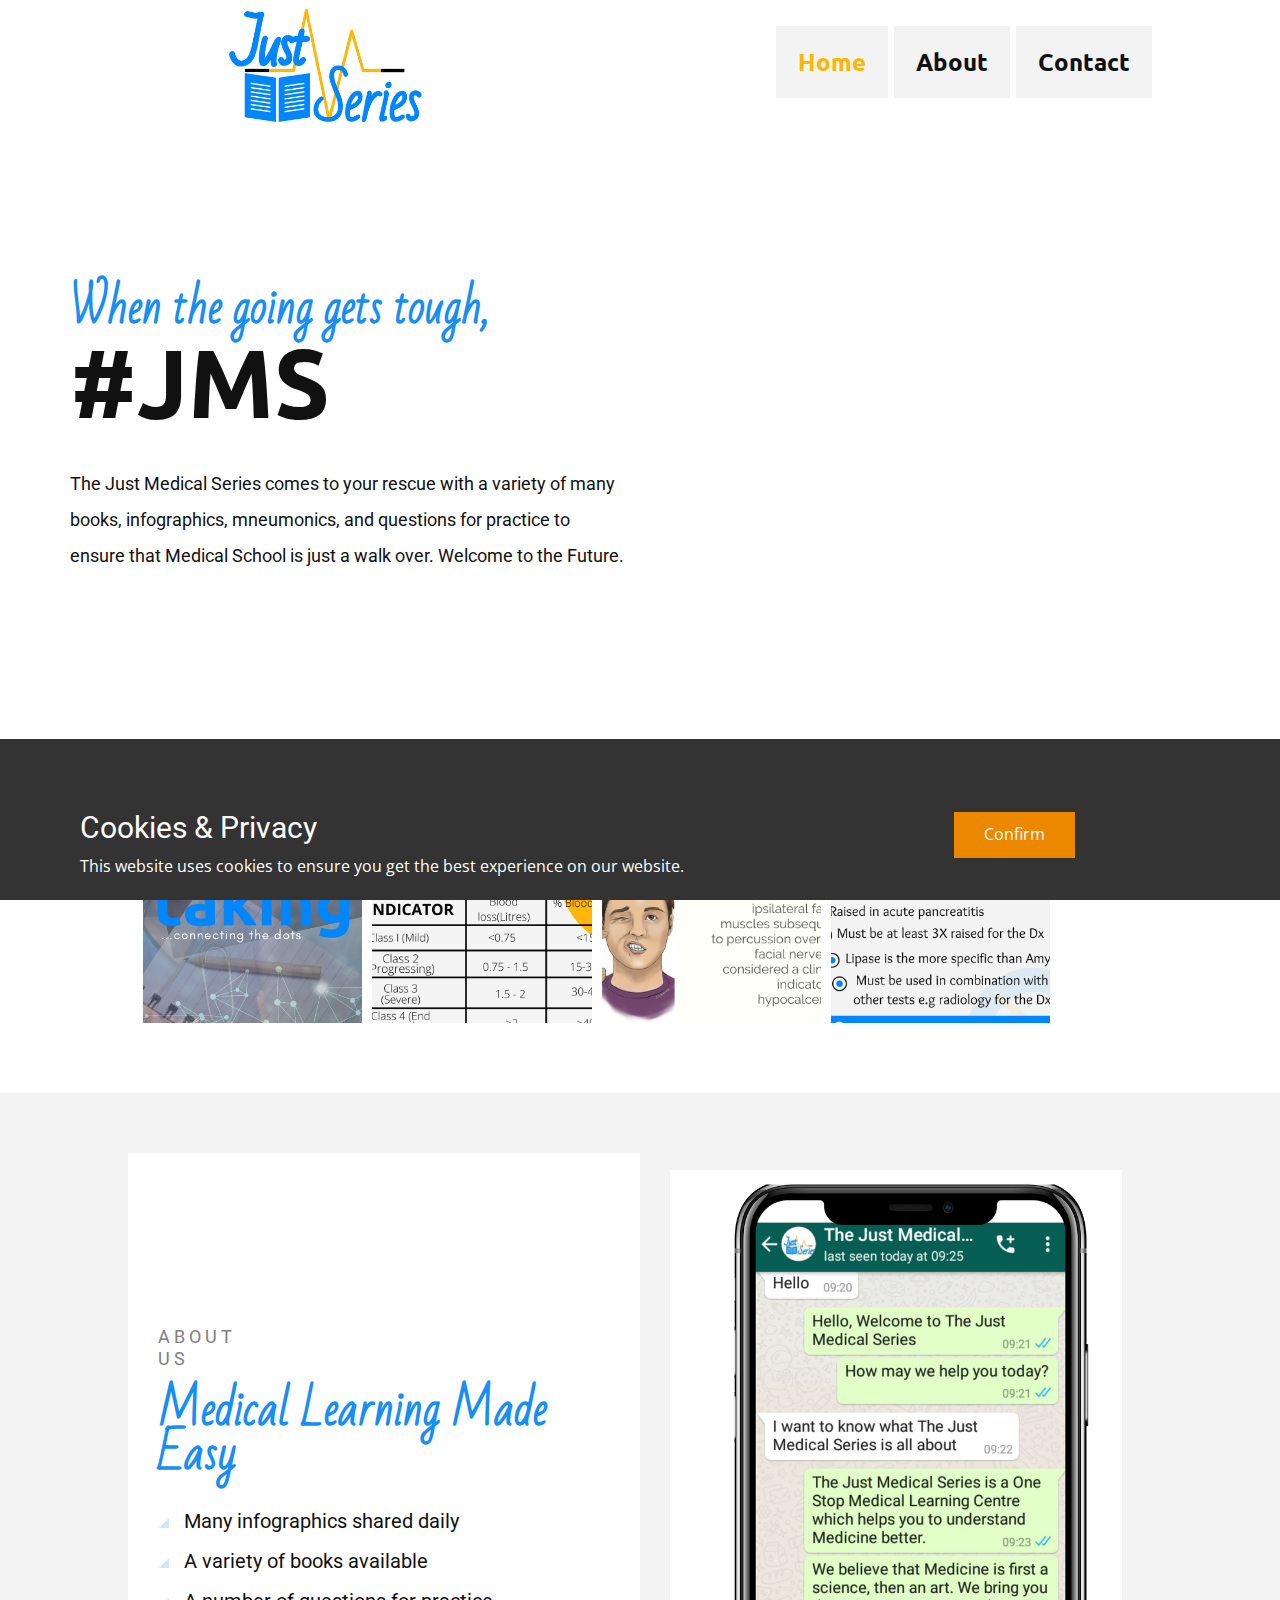
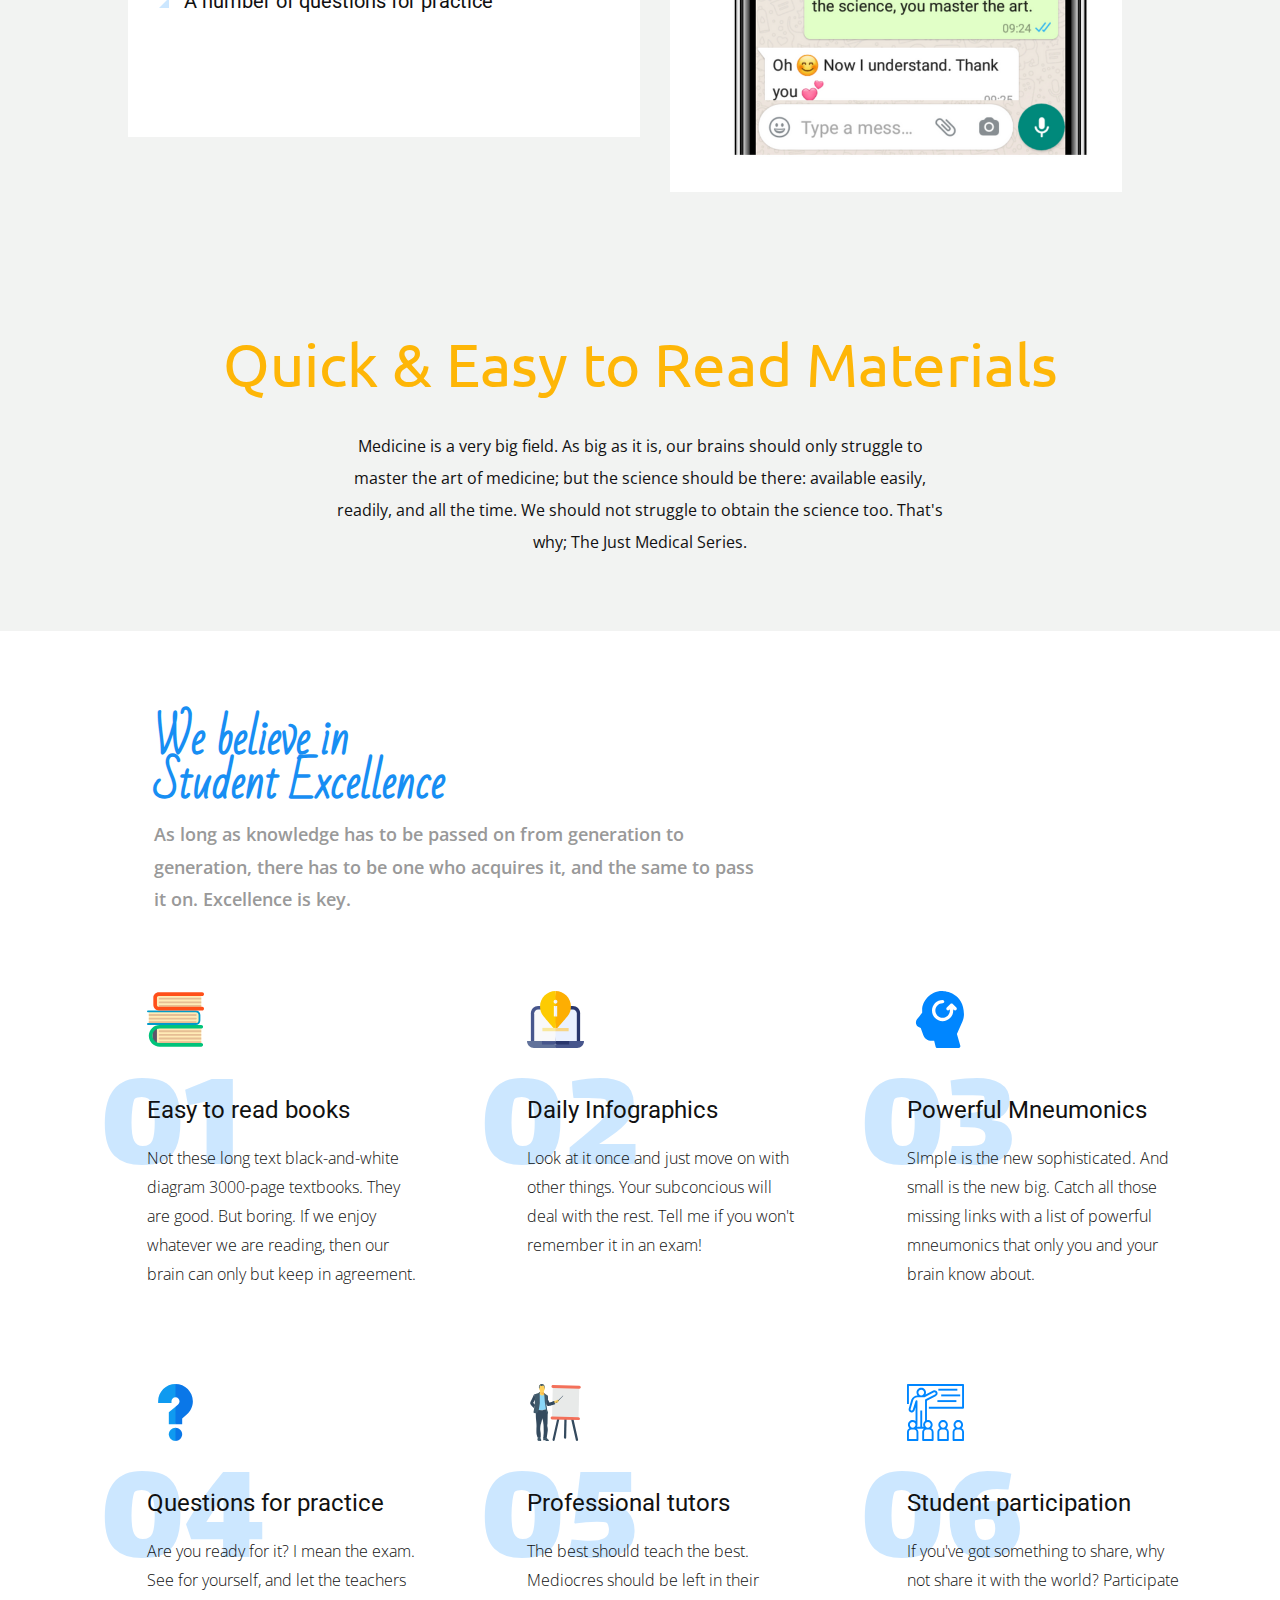
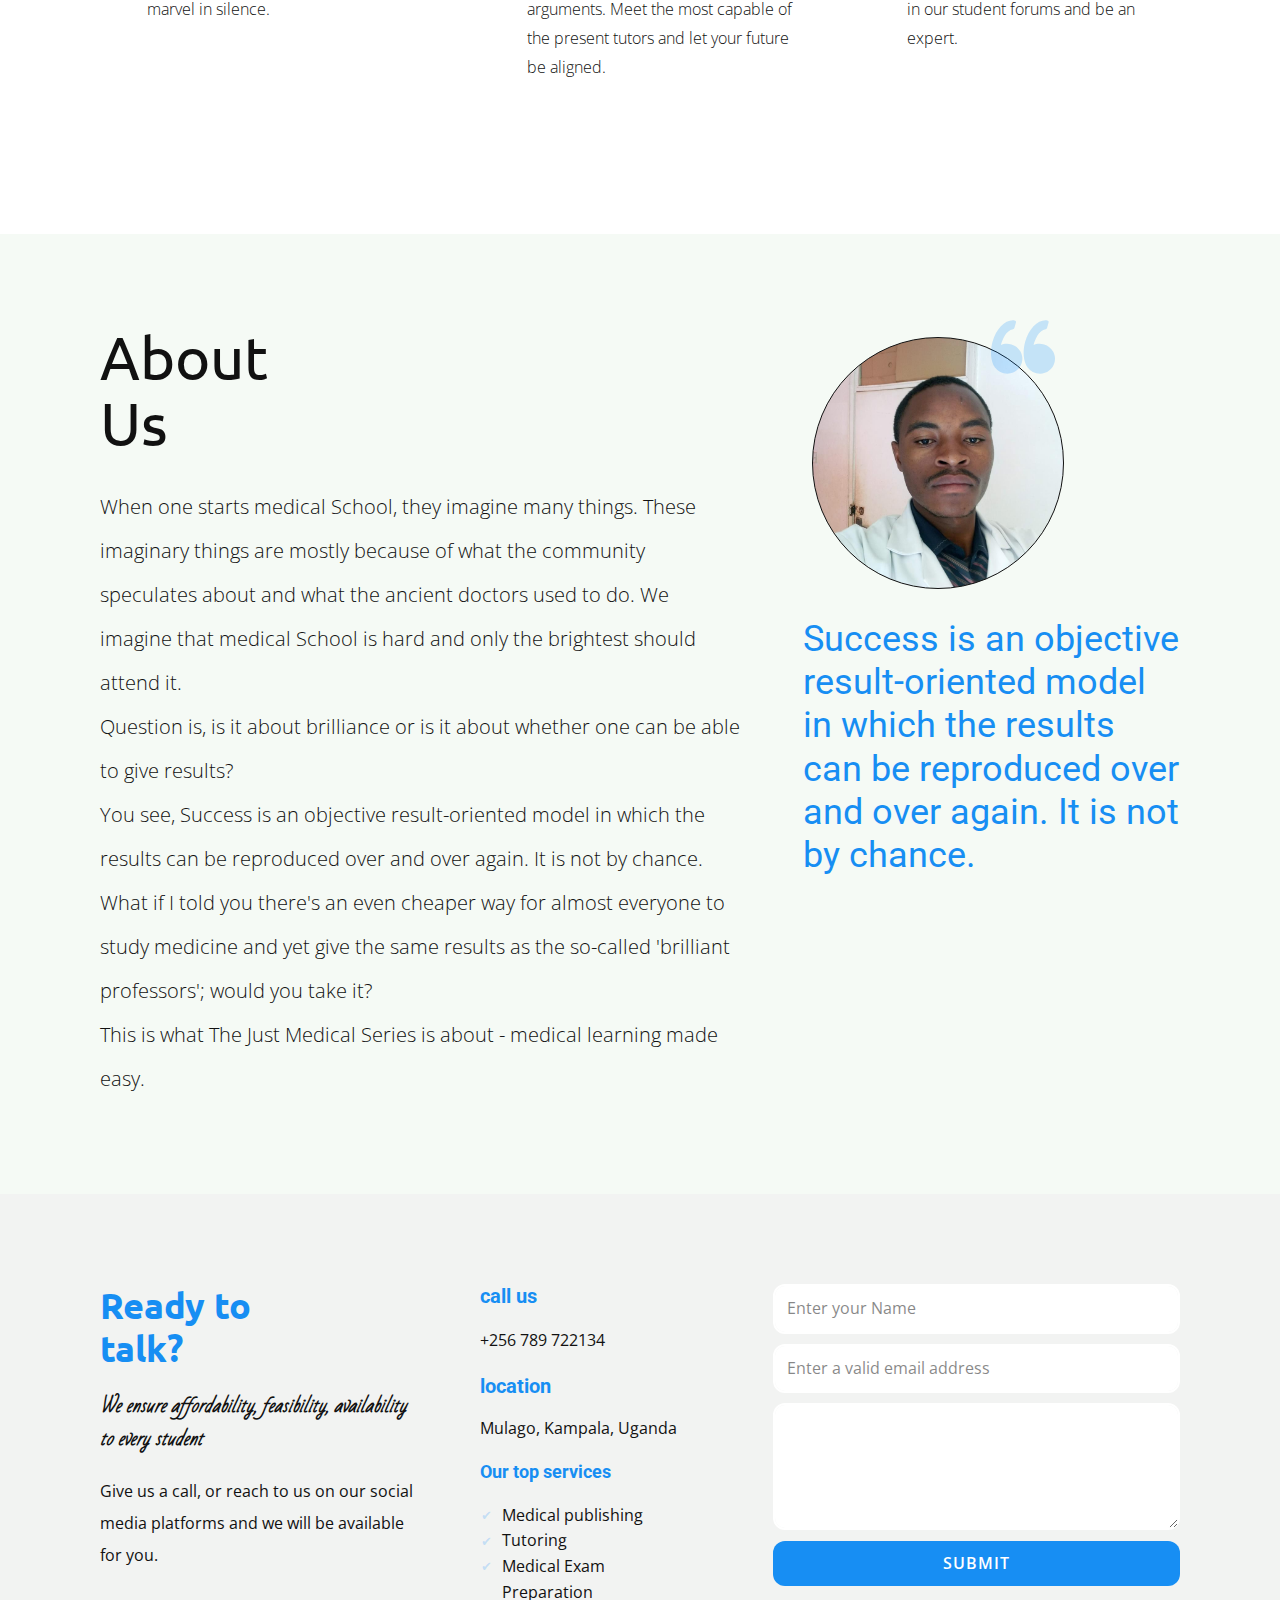
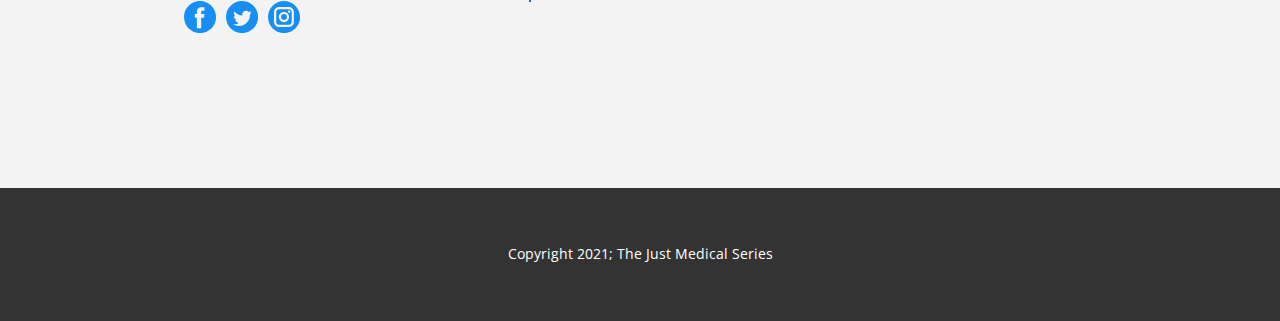
==== commit 62a464c0: "removing footer ads" ====
--- a/index.html
+++ b/index.html
@@ -1,6 +1,7 @@
 <!DOCTYPE html>
 <html style="font-size: 16px;">
-  <head>
+
+<head>
     <meta name="viewport" content="width=device-width, initial-scale=1.0">
     <meta charset="utf-8">
     <meta name="keywords" content="1000+ customer using Our application.">
@@ -8,237 +9,252 @@
     <meta name="page_type" content="np-template-header-footer-from-plugin">
     <title>Home</title>
     <link rel="stylesheet" href="nicepage.css" media="screen">
-<link rel="stylesheet" href="Home.css" media="screen">
+    <link rel="stylesheet" href="Home.css" media="screen">
     <script class="u-script" type="text/javascript" src="jquery-1.9.1.min.js" defer=""></script>
     <script class="u-script" type="text/javascript" src="nicepage.js" defer=""></script>
     <link rel="icon" href="images/favicon.png">
     <link id="u-theme-google-font" rel="stylesheet" href="https://fonts.googleapis.com/css?family=Roboto:100,100i,300,300i,400,400i,500,500i,700,700i,900,900i|Open+Sans:300,300i,400,400i,600,600i,700,700i,800,800i">
     <link id="u-page-google-font" rel="stylesheet" href="https://fonts.googleapis.com/css?family=Ubuntu:300,300i,400,400i,500,500i,700,700i|Bad+Script:400|Lalezar:400">
-    
-    
-    
-    
-    
-    
-    
-    <script type="application/ld+json">{
-		"@context": "http://schema.org",
-		"@type": "Organization",
-		"name": "WebSite500303",
-		"url": "/",
-		"logo": "images/logo.png"
-}</script>
+
+
+
+
+
+
+
+    <script type="application/ld+json">
+        {
+            "@context": "http://schema.org",
+            "@type": "Organization",
+            "name": "WebSite500303",
+            "url": "/",
+            "logo": "images/logo.png"
+        }
+    </script>
     <meta name="theme-color" content="#ec8700">
     <meta property="og:title" content="Home">
     <meta property="og:description" content="">
     <meta property="og:type" content="website">
     <link rel="canonical" href="/">
-  </head>
-  <body data-home-page="https://website500303.nicepage.io/Home.html?version=b87ed29c-fd2f-45a1-8141-5c7ca66be65b" data-home-page-title="Home" class="u-body"><header class="u-clearfix u-header u-header" id="sec-16a8"><div class="u-clearfix u-sheet u-valign-top-lg u-valign-top-xl u-sheet-1">
-        <a href="#" class="u-image u-logo u-image-1" src="" data-image-width="400" data-image-height="248">
-          <img src="images/logo.png" class="u-logo-image u-logo-image-1" data-image-width="210.6668">
-        </a>
-        <nav class="u-align-left u-menu u-menu-dropdown u-nav-spacing-25 u-offcanvas u-menu-1" data-position="Main menu">
-          <div class="menu-collapse u-custom-font u-font-ubuntu" style="font-weight: 700; font-size: 1.5rem;">
-            <a class="u-btn-text u-button-style u-custom-active-color u-custom-border-radius u-custom-color u-custom-hover-color u-custom-text-active-color u-custom-text-hover-color u-nav-link" href="#" style="padding: 4px 0px; font-size: calc(1em + 8px);">
-              <svg class="u-svg-link" preserveAspectRatio="xMidYMin slice" viewBox="0 0 302 302" style="undefined"><use xlink:href="#svg-7b92"></use></svg>
-              <svg xmlns="http://www.w3.org/2000/svg" xmlns:xlink="http://www.w3.org/1999/xlink" version="1.1" id="svg-7b92" x="0px" y="0px" viewBox="0 0 302 302" style="enable-background:new 0 0 302 302;" xml:space="preserve" class="u-svg-content"><g><rect y="36" width="302" height="30"></rect><rect y="236" width="302" height="30"></rect><rect y="136" width="302" height="30"></rect>
+</head>
+
+<body data-home-page="https://website500303.nicepage.io/Home.html?version=b87ed29c-fd2f-45a1-8141-5c7ca66be65b" data-home-page-title="Home" class="u-body">
+    <header class="u-clearfix u-header u-header" id="sec-16a8">
+        <div class="u-clearfix u-sheet u-valign-top-lg u-valign-top-xl u-sheet-1">
+            <a href="#" class="u-image u-logo u-image-1" src="" data-image-width="400" data-image-height="248">
+                <img src="images/logo.png" class="u-logo-image u-logo-image-1" data-image-width="210.6668">
+            </a>
+            <nav class="u-align-left u-menu u-menu-dropdown u-nav-spacing-25 u-offcanvas u-menu-1" data-position="Main menu">
+                <div class="menu-collapse u-custom-font u-font-ubuntu" style="font-weight: 700; font-size: 1.5rem;">
+                    <a class="u-btn-text u-button-style u-custom-active-color u-custom-border-radius u-custom-color u-custom-hover-color u-custom-text-active-color u-custom-text-hover-color u-nav-link" href="#" style="padding: 4px 0px; font-size: calc(1em + 8px);">
+                        <svg class="u-svg-link" preserveAspectRatio="xMidYMin slice" viewBox="0 0 302 302" style="undefined"><use xlink:href="#svg-7b92"></use></svg>
+                        <svg xmlns="http://www.w3.org/2000/svg" xmlns:xlink="http://www.w3.org/1999/xlink" version="1.1" id="svg-7b92" x="0px" y="0px" viewBox="0 0 302 302" style="enable-background:new 0 0 302 302;" xml:space="preserve" class="u-svg-content"><g><rect y="36" width="302" height="30"></rect><rect y="236" width="302" height="30"></rect><rect y="136" width="302" height="30"></rect>
 </g><g></g><g></g><g></g><g></g><g></g><g></g><g></g><g></g><g></g><g></g><g></g><g></g><g></g><g></g><g></g></svg>
-            </a>
-          </div>
-          <div class="u-custom-menu u-nav-container">
-            <ul class="u-custom-font u-font-ubuntu u-nav u-spacing-0 u-unstyled u-nav-1"><li class="u-nav-item"><a class="u-active-custom-color-7 u-button-style u-custom-color-7 u-hover-white u-nav-link u-text-active-custom-color-3 u-text-hover-custom-color-4" href="Home.html" style="padding: 24px 22px;">Home</a>
-</li><li class="u-nav-item"><a class="u-active-custom-color-7 u-button-style u-custom-color-7 u-hover-white u-nav-link u-text-active-custom-color-3 u-text-hover-custom-color-4" href="/Home.html#carousel_5edf" data-page-id="500740" style="padding: 24px 22px;">About</a>
-</li><li class="u-nav-item"><a class="u-active-custom-color-7 u-button-style u-custom-color-7 u-hover-white u-nav-link u-text-active-custom-color-3 u-text-hover-custom-color-4" href="tel:+256789722134" style="padding: 24px 22px;">Contact</a>
-</li></ul>
-          </div>
-          <div class="u-custom-menu u-nav-container-collapse">
-            <div class="u-align-center u-black u-container-style u-inner-container-layout u-opacity u-opacity-85 u-sidenav">
-              <div class="u-sidenav-overflow">
-                <div class="u-menu-close"></div>
-                <ul class="u-align-center u-custom-font u-font-ubuntu u-nav u-popupmenu-items u-unstyled u-nav-2"><li class="u-nav-item"><a class="u-button-style u-nav-link" href="Home.html" style="padding: 24px 22px;">Home</a>
-</li><li class="u-nav-item"><a class="u-button-style u-nav-link" href="/Home.html#carousel_5edf" data-page-id="500740" style="padding: 24px 22px;">About</a>
-</li><li class="u-nav-item"><a class="u-button-style u-nav-link" href="tel:+256789722134" style="padding: 24px 22px;">Contact</a>
-</li></ul>
-              </div>
+                    </a>
+                </div>
+                <div class="u-custom-menu u-nav-container">
+                    <ul class="u-custom-font u-font-ubuntu u-nav u-spacing-0 u-unstyled u-nav-1">
+                        <li class="u-nav-item"><a class="u-active-custom-color-7 u-button-style u-custom-color-7 u-hover-white u-nav-link u-text-active-custom-color-3 u-text-hover-custom-color-4" href="Home.html" style="padding: 24px 22px;">Home</a>
+                        </li>
+                        <li class="u-nav-item"><a class="u-active-custom-color-7 u-button-style u-custom-color-7 u-hover-white u-nav-link u-text-active-custom-color-3 u-text-hover-custom-color-4" href="/Home.html#carousel_5edf" data-page-id="500740" style="padding: 24px 22px;">About</a>
+                        </li>
+                        <li class="u-nav-item"><a class="u-active-custom-color-7 u-button-style u-custom-color-7 u-hover-white u-nav-link u-text-active-custom-color-3 u-text-hover-custom-color-4" href="tel:+256789722134" style="padding: 24px 22px;">Contact</a>
+                        </li>
+                    </ul>
+                </div>
+                <div class="u-custom-menu u-nav-container-collapse">
+                    <div class="u-align-center u-black u-container-style u-inner-container-layout u-opacity u-opacity-85 u-sidenav">
+                        <div class="u-sidenav-overflow">
+                            <div class="u-menu-close"></div>
+                            <ul class="u-align-center u-custom-font u-font-ubuntu u-nav u-popupmenu-items u-unstyled u-nav-2">
+                                <li class="u-nav-item"><a class="u-button-style u-nav-link" href="Home.html" style="padding: 24px 22px;">Home</a>
+                                </li>
+                                <li class="u-nav-item"><a class="u-button-style u-nav-link" href="/Home.html#carousel_5edf" data-page-id="500740" style="padding: 24px 22px;">About</a>
+                                </li>
+                                <li class="u-nav-item"><a class="u-button-style u-nav-link" href="tel:+256789722134" style="padding: 24px 22px;">Contact</a>
+                                </li>
+                            </ul>
+                        </div>
+                    </div>
+                    <div class="u-black u-menu-overlay u-opacity u-opacity-70"></div>
+                </div>
+            </nav>
+        </div>
+    </header>
+    <section class="u-align-left u-clearfix u-section-1" id="carousel_7ab4">
+        <div class="u-clearfix u-sheet u-sheet-1">
+            <div class="u-clearfix u-expanded-width u-gutter-32 u-layout-wrap u-layout-wrap-1">
+                <div class="u-gutter-0 u-layout">
+                    <div class="u-layout-row">
+                        <div class="u-size-30 u-size-60-md">
+                            <div class="u-layout-col">
+                                <div class="u-container-style u-layout-cell u-left-cell u-size-60 u-layout-cell-1">
+                                    <div class="u-container-layout u-container-layout-1">
+                                        <h2 class="u-text u-text-1">When the going gets tough,<br>
+                                        </h2>
+                                        <lt-highlighter style="display: none; z-index: 1 !important;">
+                                            <lt-div spellcheck="false" class="lt-highlighter__wrapper" style="width: 554px; height: 106px; transform: none !important; transform-origin: 277px 52.8px 0px !important; margin-top: 0px;">
+                                                <lt-div class="lt-highlighter__scrollElement" style="top: 0px; left: 0px; width: 554px; height: 106px;"></lt-div>
+                                            </lt-div>
+                                        </lt-highlighter>
+                                        <h1 class="u-custom-font u-font-ubuntu u-text u-text-2">#JMS <br>
+                                        </h1>
+                                        <lt-highlighter style="display: none; z-index: 1 !important;">
+                                            <lt-div spellcheck="false" class="lt-highlighter__wrapper" style="width: 554px; height: 108px; transform: none !important; transform-origin: 277px 54px 0px !important; margin-top: 29px;">
+                                                <lt-div class="lt-highlighter__scrollElement" style="top: 0px; left: 0px; width: 554px; height: 108px;"></lt-div>
+                                            </lt-div>
+                                        </lt-highlighter>
+                                        <p class="u-custom-font u-heading-font u-text u-text-3">The Just Medical Series comes to your rescue with a variety of many books, infographics, mneumonics, and questions for practice to ensure that Medical School is just a walk over. Welcome to the Future.<br>
+                                        </p>
+                                    </div>
+                                </div>
+                            </div>
+                        </div>
+                        <div class="u-size-30 u-size-60-md">
+                            <div class="u-layout-col">
+                                <div class="u-align-right u-container-style u-layout-cell u-right-cell u-size-60 u-layout-cell-2">
+                                    <div class="u-container-layout u-container-layout-2">
+                                        <div class="u-expanded-width-lg u-expanded-width-xl u-image u-image-circle u-image-1" data-image-width="1200" data-image-height="900"></div>
+                                    </div>
+                                </div>
+                            </div>
+                        </div>
+                    </div>
+                </div>
             </div>
-            <div class="u-black u-menu-overlay u-opacity u-opacity-70"></div>
-          </div>
-        </nav>
-      </div></header>
-    <section class="u-align-left u-clearfix u-section-1" id="carousel_7ab4">
-      <div class="u-clearfix u-sheet u-sheet-1">
-        <div class="u-clearfix u-expanded-width u-gutter-32 u-layout-wrap u-layout-wrap-1">
-          <div class="u-gutter-0 u-layout">
-            <div class="u-layout-row">
-              <div class="u-size-30 u-size-60-md">
-                <div class="u-layout-col">
-                  <div class="u-container-style u-layout-cell u-left-cell u-size-60 u-layout-cell-1">
-                    <div class="u-container-layout u-container-layout-1">
-                      <h2 class="u-text u-text-1">When the going gets tough,<br>
-                      </h2>
-                      <lt-highlighter style="display: none; z-index: 1 !important;">
-                        <lt-div spellcheck="false" class="lt-highlighter__wrapper" style="width: 554px; height: 106px; transform: none !important; transform-origin: 277px 52.8px 0px !important; margin-top: 0px;">
-                          <lt-div class="lt-highlighter__scrollElement" style="top: 0px; left: 0px; width: 554px; height: 106px;"></lt-div>
-                        </lt-div>
-                      </lt-highlighter>
-                      <h1 class="u-custom-font u-font-ubuntu u-text u-text-2">#JMS <br>
-                      </h1>
-                      <lt-highlighter style="display: none; z-index: 1 !important;">
-                        <lt-div spellcheck="false" class="lt-highlighter__wrapper" style="width: 554px; height: 108px; transform: none !important; transform-origin: 277px 54px 0px !important; margin-top: 29px;">
-                          <lt-div class="lt-highlighter__scrollElement" style="top: 0px; left: 0px; width: 554px; height: 108px;"></lt-div>
-                        </lt-div>
-                      </lt-highlighter>
-                      <p class="u-custom-font u-heading-font u-text u-text-3">The Just Medical Series comes to your rescue with a variety of many books, infographics, mneumonics, and questions for practice to ensure that Medical School is just a walk over. Welcome to the Future.<br>
-                      </p>
-                    </div>
-                  </div>
-                </div>
-              </div>
-              <div class="u-size-30 u-size-60-md">
-                <div class="u-layout-col">
-                  <div class="u-align-right u-container-style u-layout-cell u-right-cell u-size-60 u-layout-cell-2">
-                    <div class="u-container-layout u-container-layout-2">
-                      <div class="u-expanded-width-lg u-expanded-width-xl u-image u-image-circle u-image-1" data-image-width="1200" data-image-height="900"></div>
-                    </div>
-                  </div>
-                </div>
-              </div>
+            <div class="u-expanded-width-sm u-expanded-width-xs u-gallery u-layout-grid u-lightbox u-no-transition u-show-text-on-hover u-gallery-1">
+                <div class="u-gallery-inner u-gallery-inner-1">
+                    <div class="u-effect-fade u-effect-hover-zoomOut u-gallery-item u-shape-rectangle">
+                        <div class="u-back-slide" data-image-width="418" data-image-height="652">
+                            <img class="u-back-image u-expanded" src="images/Hx_taking.png">
+                        </div>
+                        <div class="u-over-slide u-shading u-over-slide-1">
+                            <h3 class="u-gallery-heading"></h3>
+                            <p class="u-gallery-text"></p>
+                        </div>
+                    </div>
+                    <div class="u-effect-fade u-effect-hover-zoomOut u-gallery-item u-shape-rectangle">
+                        <div class="u-back-slide" data-image-width="940" data-image-height="788">
+                            <img class="u-back-image u-expanded" src="images/ClassificationofHypovolemia.png">
+                        </div>
+                        <div class="u-over-slide u-shading u-over-slide-2">
+                            <h3 class="u-gallery-heading"></h3>
+                            <p class="u-gallery-text"></p>
+                        </div>
+                    </div>
+                    <div class="u-effect-fade u-effect-hover-zoomOut u-gallery-item u-shape-rectangle">
+                        <div class="u-back-slide" data-image-width="940" data-image-height="788">
+                            <img class="u-back-image u-expanded" src="images/Chvotekssign.png">
+                        </div>
+                        <div class="u-over-slide u-shading u-over-slide-3">
+                            <h3 class="u-gallery-heading"></h3>
+                            <p class="u-gallery-text"></p>
+                        </div>
+                    </div>
+                    <div class="u-effect-fade u-effect-hover-zoomOut u-gallery-item u-shape-rectangle">
+                        <div class="u-back-slide" data-image-width="940" data-image-height="788">
+                            <img class="u-back-image u-expanded" src="images/TheroleofPancreaticenzymesinDxofAcutePancreatitis.png">
+                        </div>
+                        <div class="u-over-slide u-shading u-over-slide-4">
+                            <h3 class="u-gallery-heading"></h3>
+                            <p class="u-gallery-text"></p>
+                        </div>
+                    </div>
+                </div>
             </div>
-          </div>
-        </div>
-        <div class="u-expanded-width-sm u-expanded-width-xs u-gallery u-layout-grid u-lightbox u-no-transition u-show-text-on-hover u-gallery-1">
-          <div class="u-gallery-inner u-gallery-inner-1">
-            <div class="u-effect-fade u-effect-hover-zoomOut u-gallery-item u-shape-rectangle">
-              <div class="u-back-slide" data-image-width="418" data-image-height="652">
-                <img class="u-back-image u-expanded" src="images/Hx_taking.png">
-              </div>
-              <div class="u-over-slide u-shading u-over-slide-1">
-                <h3 class="u-gallery-heading"></h3>
-                <p class="u-gallery-text"></p>
-              </div>
-            </div>
-            <div class="u-effect-fade u-effect-hover-zoomOut u-gallery-item u-shape-rectangle">
-              <div class="u-back-slide" data-image-width="940" data-image-height="788">
-                <img class="u-back-image u-expanded" src="images/ClassificationofHypovolemia.png">
-              </div>
-              <div class="u-over-slide u-shading u-over-slide-2">
-                <h3 class="u-gallery-heading"></h3>
-                <p class="u-gallery-text"></p>
-              </div>
-            </div>
-            <div class="u-effect-fade u-effect-hover-zoomOut u-gallery-item u-shape-rectangle">
-              <div class="u-back-slide" data-image-width="940" data-image-height="788">
-                <img class="u-back-image u-expanded" src="images/Chvotekssign.png">
-              </div>
-              <div class="u-over-slide u-shading u-over-slide-3">
-                <h3 class="u-gallery-heading"></h3>
-                <p class="u-gallery-text"></p>
-              </div>
-            </div>
-            <div class="u-effect-fade u-effect-hover-zoomOut u-gallery-item u-shape-rectangle">
-              <div class="u-back-slide" data-image-width="940" data-image-height="788">
-                <img class="u-back-image u-expanded" src="images/TheroleofPancreaticenzymesinDxofAcutePancreatitis.png">
-              </div>
-              <div class="u-over-slide u-shading u-over-slide-4">
-                <h3 class="u-gallery-heading"></h3>
-                <p class="u-gallery-text"></p>
-              </div>
-            </div>
-          </div>
-        </div>
-      </div>
+        </div>
     </section>
     <section class="u-align-center u-clearfix u-custom-color-7 u-section-2" id="carousel_d8c4">
-      <div class="u-clearfix u-sheet u-valign-middle u-sheet-1">
-        <div class="u-clearfix u-expanded-width-sm u-expanded-width-xs u-gutter-0 u-layout-wrap u-layout-wrap-1">
-          <div class="u-gutter-0 u-layout">
-            <div class="u-layout-row">
-              <div class="u-align-left u-container-style u-layout-cell u-size-30 u-white u-layout-cell-1">
-                <div class="u-container-layout u-valign-middle-lg u-valign-middle-md u-valign-middle-sm u-valign-middle-xl u-container-layout-1">
-                  <h6 class="u-text u-text-grey-50 u-text-1">About Us</h6>
-                  <lt-highlighter style="display: none; z-index: 1 !important;">
-                    <lt-div spellcheck="false" class="lt-highlighter__wrapper" style="width: 452px; height: 96px; transform: none !important; transform-origin: 226px 48px 0px !important; margin-top: 20px;">
-                      <lt-div class="lt-highlighter__scrollElement" style="top: 0px; left: 0px; width: 452px; height: 120px;"></lt-div>
-                    </lt-div>
-                  </lt-highlighter>
-                  <h2 class="u-text u-text-custom-color-2 u-text-2">Medical Learning Made Easy<br>
-                  </h2>
-                  <lt-highlighter style="display: none; z-index: 1 !important;">
-                    <lt-div spellcheck="false" class="lt-highlighter__wrapper" style="width: 452px; height: 120px; transform: none !important; transform-origin: 226px 60px 0px !important; margin-top: 24px;">
-                      <lt-div class="lt-highlighter__scrollElement" style="top: 0px; left: 0px; width: 452px; height: 120px;"></lt-div>
-                    </lt-div>
-                  </lt-highlighter>
-                  <ul class="u-custom-font u-custom-list u-heading-font u-text u-text-3">
-                    <li style="margin-left: 1.3em;">
-                      <div class="u-list-icon u-text-custom-color-4" wfd-invisible="true">
-                        <svg class="u-svg-content" viewBox="0 0 476.213 476.213" x="0px" y="0px" id="svg-adb9" style="font-size: 0.5em; margin: -0.5em;"><polygon points="0,476.213 476.213,476.213 476.213,0 "></polygon></svg>
-                      </div>Many infographics shared daily<br>
-                    </li>
-                    <li style="margin-left: 1.3em;">
-                      <div class="u-list-icon u-text-custom-color-4" wfd-invisible="true">
-                        <svg class="u-svg-content" viewBox="0 0 476.213 476.213" x="0px" y="0px" id="svg-adb9" style="font-size: 0.5em; margin: -0.5em;"><polygon points="0,476.213 476.213,476.213 476.213,0 "></polygon></svg>
-                      </div>A variety of books available<br>
-                    </li>
-                    <li style="margin-left: 1.3em;">
-                      <div class="u-list-icon u-text-custom-color-4" wfd-invisible="true">
-                        <svg class="u-svg-content" viewBox="0 0 476.213 476.213" x="0px" y="0px" id="svg-adb9" style="font-size: 0.5em; margin: -0.5em;"><polygon points="0,476.213 476.213,476.213 476.213,0 "></polygon></svg>
-                      </div>A number of questions for practice<br>
-                    </li>
-                  </ul>
-                </div>
-              </div>
-              <div class="u-container-style u-custom-color-7 u-layout-cell u-shape-rectangle u-size-30 u-layout-cell-2">
-                <div class="u-container-layout u-container-layout-2">
-                  <img class="u-expanded-width u-image u-image-1" src="images/Untitleddesign.png" data-image-width="766" data-image-height="1080">
-                </div>
-              </div>
+        <div class="u-clearfix u-sheet u-valign-middle u-sheet-1">
+            <div class="u-clearfix u-expanded-width-sm u-expanded-width-xs u-gutter-0 u-layout-wrap u-layout-wrap-1">
+                <div class="u-gutter-0 u-layout">
+                    <div class="u-layout-row">
+                        <div class="u-align-left u-container-style u-layout-cell u-size-30 u-white u-layout-cell-1">
+                            <div class="u-container-layout u-valign-middle-lg u-valign-middle-md u-valign-middle-sm u-valign-middle-xl u-container-layout-1">
+                                <h6 class="u-text u-text-grey-50 u-text-1">About Us</h6>
+                                <lt-highlighter style="display: none; z-index: 1 !important;">
+                                    <lt-div spellcheck="false" class="lt-highlighter__wrapper" style="width: 452px; height: 96px; transform: none !important; transform-origin: 226px 48px 0px !important; margin-top: 20px;">
+                                        <lt-div class="lt-highlighter__scrollElement" style="top: 0px; left: 0px; width: 452px; height: 120px;"></lt-div>
+                                    </lt-div>
+                                </lt-highlighter>
+                                <h2 class="u-text u-text-custom-color-2 u-text-2">Medical Learning Made Easy<br>
+                                </h2>
+                                <lt-highlighter style="display: none; z-index: 1 !important;">
+                                    <lt-div spellcheck="false" class="lt-highlighter__wrapper" style="width: 452px; height: 120px; transform: none !important; transform-origin: 226px 60px 0px !important; margin-top: 24px;">
+                                        <lt-div class="lt-highlighter__scrollElement" style="top: 0px; left: 0px; width: 452px; height: 120px;"></lt-div>
+                                    </lt-div>
+                                </lt-highlighter>
+                                <ul class="u-custom-font u-custom-list u-heading-font u-text u-text-3">
+                                    <li style="margin-left: 1.3em;">
+                                        <div class="u-list-icon u-text-custom-color-4" wfd-invisible="true">
+                                            <svg class="u-svg-content" viewBox="0 0 476.213 476.213" x="0px" y="0px" id="svg-adb9" style="font-size: 0.5em; margin: -0.5em;"><polygon points="0,476.213 476.213,476.213 476.213,0 "></polygon></svg>
+                                        </div>Many infographics shared daily<br>
+                                    </li>
+                                    <li style="margin-left: 1.3em;">
+                                        <div class="u-list-icon u-text-custom-color-4" wfd-invisible="true">
+                                            <svg class="u-svg-content" viewBox="0 0 476.213 476.213" x="0px" y="0px" id="svg-adb9" style="font-size: 0.5em; margin: -0.5em;"><polygon points="0,476.213 476.213,476.213 476.213,0 "></polygon></svg>
+                                        </div>A variety of books available<br>
+                                    </li>
+                                    <li style="margin-left: 1.3em;">
+                                        <div class="u-list-icon u-text-custom-color-4" wfd-invisible="true">
+                                            <svg class="u-svg-content" viewBox="0 0 476.213 476.213" x="0px" y="0px" id="svg-adb9" style="font-size: 0.5em; margin: -0.5em;"><polygon points="0,476.213 476.213,476.213 476.213,0 "></polygon></svg>
+                                        </div>A number of questions for practice<br>
+                                    </li>
+                                </ul>
+                            </div>
+                        </div>
+                        <div class="u-container-style u-custom-color-7 u-layout-cell u-shape-rectangle u-size-30 u-layout-cell-2">
+                            <div class="u-container-layout u-container-layout-2">
+                                <img class="u-expanded-width u-image u-image-1" src="images/Untitleddesign.png" data-image-width="766" data-image-height="1080">
+                            </div>
+                        </div>
+                    </div>
+                </div>
             </div>
-          </div>
-        </div>
-      </div>
+        </div>
     </section>
     <section class="u-align-center u-clearfix u-custom-color-7 u-section-3" id="carousel_2028">
-      <div class="u-clearfix u-sheet u-valign-middle-lg u-valign-middle-md u-valign-middle-sm u-valign-middle-xl u-sheet-1">
-        <lt-highlighter style="display: none; z-index: 1 !important;">
-          <lt-div spellcheck="false" class="lt-highlighter__wrapper" style="width: 837px; height: 66px; transform: none !important; transform-origin: 418.525px 33px 0px !important; margin-top: 60px; margin-left: 151px;">
-            <lt-div class="lt-highlighter__scrollElement" style="top: 0px; left: 0px; width: 837px; height: 67px;"></lt-div>
-          </lt-div>
-        </lt-highlighter>
-        <h1 class="u-custom-font u-font-ubuntu u-text u-text-custom-color-3 u-text-default u-text-1">Quick &amp; Easy to Read Materials<br>
-        </h1>
-        <lt-highlighter style="display: none; z-index: 1 !important;">
-          <lt-div spellcheck="false" class="lt-highlighter__wrapper" style="width: 614px; height: 128px; transform: none !important; transform-origin: 307px 64px 0px !important; margin-top: 33px; margin-left: 263px;">
-            <lt-div class="lt-highlighter__scrollElement" style="top: 0px; left: 0px; width: 614px; height: 128px;"></lt-div>
-          </lt-div>
-        </lt-highlighter>
-        <p class="u-text u-text-2">Medicine is a very big field. As big as it is, our brains should only struggle to master the art of medicine; but the science should be there: available easily, readily, and all the time. We should not struggle to obtain the science too. That's why; The Just Medical Series.<br>
-        </p>
-      </div>
+        <div class="u-clearfix u-sheet u-valign-middle-lg u-valign-middle-md u-valign-middle-sm u-valign-middle-xl u-sheet-1">
+            <lt-highlighter style="display: none; z-index: 1 !important;">
+                <lt-div spellcheck="false" class="lt-highlighter__wrapper" style="width: 837px; height: 66px; transform: none !important; transform-origin: 418.525px 33px 0px !important; margin-top: 60px; margin-left: 151px;">
+                    <lt-div class="lt-highlighter__scrollElement" style="top: 0px; left: 0px; width: 837px; height: 67px;"></lt-div>
+                </lt-div>
+            </lt-highlighter>
+            <h1 class="u-custom-font u-font-ubuntu u-text u-text-custom-color-3 u-text-default u-text-1">Quick &amp; Easy to Read Materials<br>
+            </h1>
+            <lt-highlighter style="display: none; z-index: 1 !important;">
+                <lt-div spellcheck="false" class="lt-highlighter__wrapper" style="width: 614px; height: 128px; transform: none !important; transform-origin: 307px 64px 0px !important; margin-top: 33px; margin-left: 263px;">
+                    <lt-div class="lt-highlighter__scrollElement" style="top: 0px; left: 0px; width: 614px; height: 128px;"></lt-div>
+                </lt-div>
+            </lt-highlighter>
+            <p class="u-text u-text-2">Medicine is a very big field. As big as it is, our brains should only struggle to master the art of medicine; but the science should be there: available easily, readily, and all the time. We should not struggle to obtain the science too. That's
+                why; The Just Medical Series.<br>
+            </p>
+        </div>
     </section>
     <section class="u-align-left u-clearfix u-section-4" id="sec-218c">
-      <div class="u-clearfix u-sheet u-valign-middle u-sheet-1">
-        <lt-highlighter style="display: none; z-index: 1 !important;">
-          <lt-div spellcheck="false" class="lt-highlighter__wrapper" style="width: 792px; height: 88px; transform: none !important; transform-origin: 396px 44px 0px !important; margin-top: 60px; margin-left: 84px;">
-            <lt-div class="lt-highlighter__scrollElement" style="top: 0px; left: 0px; width: 792px; height: 110px;"></lt-div>
-          </lt-div>
-        </lt-highlighter>
-        <h2 class="u-text u-text-1">We believe in<br>Student Excellence<br>
-        </h2>
-        <lt-highlighter style="display: none; z-index: 1 !important;">
-          <lt-div spellcheck="false" class="lt-highlighter__wrapper" style="width: 609px; height: 97px; transform: none !important; transform-origin: 304.5px 48.6px 0px !important; margin-top: 12px; margin-left: 84px;">
-            <lt-div class="lt-highlighter__scrollElement" style="top: 0px; left: 0px; width: 609px; height: 97px;"></lt-div>
-          </lt-div>
-        </lt-highlighter>
-        <p class="u-text u-text-grey-40 u-text-2">As long as knowledge has to be passed on from generation to generation, there has to be one who acquires it, and the same to pass it on. Excellence is key.<br>
-        </p>
-        <div class="u-expanded-width u-list u-list-1">
-          <div class="u-repeater u-repeater-1">
-            <div class="u-container-style u-list-item u-repeater-item">
-              <div class="u-container-layout u-similar-container u-container-layout-1">
-                <h3 class="u-custom-font u-text u-text-custom-color-4 u-text-3">01</h3>
-                <div class="u-container-style u-group u-group-1">
-                  <div class="u-container-layout u-container-layout-2"><span class="u-icon u-icon-circle u-text-custom-color-4 u-icon-1"><svg class="u-svg-link" preserveAspectRatio="xMidYMin slice" viewBox="0 0 504 504" style=""><use xlink:href="#svg-f80e"></use></svg><svg class="u-svg-content" viewBox="0 0 504 504" x="0px" y="0px" id="svg-f80e" style="enable-background:new 0 0 504 504;"><g><g><path style="fill:#FFEBB7;" d="M479.781,476h-375c-40.317,0-73-32.683-73-73v-14c0-40.317,32.683-73,73-73h375V476z"></path>
+        <div class="u-clearfix u-sheet u-valign-middle u-sheet-1">
+            <lt-highlighter style="display: none; z-index: 1 !important;">
+                <lt-div spellcheck="false" class="lt-highlighter__wrapper" style="width: 792px; height: 88px; transform: none !important; transform-origin: 396px 44px 0px !important; margin-top: 60px; margin-left: 84px;">
+                    <lt-div class="lt-highlighter__scrollElement" style="top: 0px; left: 0px; width: 792px; height: 110px;"></lt-div>
+                </lt-div>
+            </lt-highlighter>
+            <h2 class="u-text u-text-1">We believe in<br>Student Excellence<br>
+            </h2>
+            <lt-highlighter style="display: none; z-index: 1 !important;">
+                <lt-div spellcheck="false" class="lt-highlighter__wrapper" style="width: 609px; height: 97px; transform: none !important; transform-origin: 304.5px 48.6px 0px !important; margin-top: 12px; margin-left: 84px;">
+                    <lt-div class="lt-highlighter__scrollElement" style="top: 0px; left: 0px; width: 609px; height: 97px;"></lt-div>
+                </lt-div>
+            </lt-highlighter>
+            <p class="u-text u-text-grey-40 u-text-2">As long as knowledge has to be passed on from generation to generation, there has to be one who acquires it, and the same to pass it on. Excellence is key.<br>
+            </p>
+            <div class="u-expanded-width u-list u-list-1">
+                <div class="u-repeater u-repeater-1">
+                    <div class="u-container-style u-list-item u-repeater-item">
+                        <div class="u-container-layout u-similar-container u-container-layout-1">
+                            <h3 class="u-custom-font u-text u-text-custom-color-4 u-text-3">01</h3>
+                            <div class="u-container-style u-group u-group-1">
+                                <div class="u-container-layout u-container-layout-2"><span class="u-icon u-icon-circle u-text-custom-color-4 u-icon-1"><svg class="u-svg-link" preserveAspectRatio="xMidYMin slice" viewBox="0 0 504 504" style=""><use xlink:href="#svg-f80e"></use></svg><svg class="u-svg-content" viewBox="0 0 504 504" x="0px" y="0px" id="svg-f80e" style="enable-background:new 0 0 504 504;"><g><g><path style="fill:#FFEBB7;" d="M479.781,476h-375c-40.317,0-73-32.683-73-73v-14c0-40.317,32.683-73,73-73h375V476z"></path>
 </g><g><rect x="47.781" y="332" style="fill:#5C546A;" width="40" height="128"></rect>
 </g><g><path style="fill:#FFEBB7;" d="M441.781,292h-426V180h426c12.15,0,22,9.85,22,22v68C463.781,282.15,453.931,292,441.781,292z"></path>
 </g><g><rect x="71.781" y="36" style="fill:#FFEBB7;" width="408" height="120"></rect>
@@ -261,29 +277,29 @@
             
             
           </span>
-                    <lt-highlighter style="display: none; z-index: 1 !important;">
-                      <lt-div spellcheck="false" class="lt-highlighter__wrapper" style="width: 273px; height: 29px; transform: none !important; transform-origin: 136.5px 14.4px 0px !important; margin-top: 48px;">
-                        <lt-div class="lt-highlighter__scrollElement" style="top: 0px; left: 0px; width: 273px; height: 29px;"></lt-div>
-                      </lt-div>
-                    </lt-highlighter>
-                    <h4 class="u-text u-text-4">Easy to read books<br>
-                    </h4>
-                    <lt-highlighter style="display: none; z-index: 1 !important;">
-                      <lt-div spellcheck="false" class="lt-highlighter__wrapper" style="width: 273px; height: 144px; transform: none !important; transform-origin: 136.5px 72px 0px !important; margin-top: 20px;">
-                        <lt-div class="lt-highlighter__scrollElement" style="top: 0px; left: 0px; width: 273px; height: 144px;"></lt-div>
-                      </lt-div>
-                    </lt-highlighter>
-                    <p class="u-text u-text-5">Not these long text black-and-white diagram 3000-page textbooks. They are good. But boring. If we enjoy whatever we are reading, then our brain can only but keep in agreement.<br>
-                    </p>
-                  </div>
-                </div>
-              </div>
-            </div>
-            <div class="u-container-style u-list-item u-repeater-item">
-              <div class="u-container-layout u-similar-container u-container-layout-3">
-                <h3 class="u-custom-font u-text u-text-custom-color-4 u-text-6">02</h3>
-                <div class="u-container-style u-group u-group-2">
-                  <div class="u-container-layout u-container-layout-4"><span class="u-icon u-icon-circle u-text-custom-color-4 u-icon-2"><svg class="u-svg-link" preserveAspectRatio="xMidYMin slice" viewBox="0 0 512 512" style=""><use xlink:href="#svg-8166"></use></svg><svg class="u-svg-content" viewBox="0 0 512 512" id="svg-8166"><g><g><g><path d="m477.223 200.333c0-35.841-29.159-65-65-65h-156.223l-10.667 177.667 10.667 149.333h221.223z" fill="#29376d"></path><path d="m99.777 135.333c-35.841 0-65 29.159-65 65v262h221.223v-327z" fill="#47568c"></path>
+                                    <lt-highlighter style="display: none; z-index: 1 !important;">
+                                        <lt-div spellcheck="false" class="lt-highlighter__wrapper" style="width: 273px; height: 29px; transform: none !important; transform-origin: 136.5px 14.4px 0px !important; margin-top: 48px;">
+                                            <lt-div class="lt-highlighter__scrollElement" style="top: 0px; left: 0px; width: 273px; height: 29px;"></lt-div>
+                                        </lt-div>
+                                    </lt-highlighter>
+                                    <h4 class="u-text u-text-4">Easy to read books<br>
+                                    </h4>
+                                    <lt-highlighter style="display: none; z-index: 1 !important;">
+                                        <lt-div spellcheck="false" class="lt-highlighter__wrapper" style="width: 273px; height: 144px; transform: none !important; transform-origin: 136.5px 72px 0px !important; margin-top: 20px;">
+                                            <lt-div class="lt-highlighter__scrollElement" style="top: 0px; left: 0px; width: 273px; height: 144px;"></lt-div>
+                                        </lt-div>
+                                    </lt-highlighter>
+                                    <p class="u-text u-text-5">Not these long text black-and-white diagram 3000-page textbooks. They are good. But boring. If we enjoy whatever we are reading, then our brain can only but keep in agreement.<br>
+                                    </p>
+                                </div>
+                            </div>
+                        </div>
+                    </div>
+                    <div class="u-container-style u-list-item u-repeater-item">
+                        <div class="u-container-layout u-similar-container u-container-layout-3">
+                            <h3 class="u-custom-font u-text u-text-custom-color-4 u-text-6">02</h3>
+                            <div class="u-container-style u-group u-group-2">
+                                <div class="u-container-layout u-container-layout-4"><span class="u-icon u-icon-circle u-text-custom-color-4 u-icon-2"><svg class="u-svg-link" preserveAspectRatio="xMidYMin slice" viewBox="0 0 512 512" style=""><use xlink:href="#svg-8166"></use></svg><svg class="u-svg-content" viewBox="0 0 512 512" id="svg-8166"><g><g><g><path d="m477.223 200.333c0-35.841-29.159-65-65-65h-156.223l-10.667 177.667 10.667 149.333h221.223z" fill="#29376d"></path><path d="m99.777 135.333c-35.841 0-65 29.159-65 65v262h221.223v-327z" fill="#47568c"></path>
 </g><g><path d="m447.223 200.333c0-19.299-15.701-35-35-35h-156.223l-10.667 158.333 10.667 138.667h191.223z" fill="#eaf1ff"></path><path d="m99.777 165.333c-19.299 0-35 15.701-35 35v262h191.223v-297z" fill="#f9f9f9"></path>
 </g><g><path d="m377.662 449.5-121.662 31.25-10.001 16.25 10.001 15h193.5c34.463 0 62.5-28.037 62.5-62.5z" fill="#47568c"></path><path d="m256 449.5-4.75 15.625 4.75 15.625h121.662v-31.25z" fill="#29376d"></path><path d="m0 449.5c0 34.463 28.037 62.5 62.5 62.5h193.5v-31.25l-121.662-31.25z" fill="#61729b"></path><path d="m134.338 449.5h121.662v31.25h-121.662z" fill="#47568c"></path>
 </g>
@@ -296,83 +312,83 @@
             
             
           </span>
-                    <lt-highlighter style="display: none; z-index: 1 !important;">
-                      <lt-div spellcheck="false" class="lt-highlighter__wrapper" style="width: 273px; height: 29px; transform: none !important; transform-origin: 136.5px 14.4px 0px !important; margin-top: 48px;">
-                        <lt-div class="lt-highlighter__scrollElement" style="top: 0px; left: 0px; width: 273px; height: 29px;"></lt-div>
-                      </lt-div>
-                    </lt-highlighter>
-                    <h4 class="u-text u-text-7">Daily Infographics<br>
-                    </h4>
-                    <lt-highlighter style="display: none; z-index: 1 !important;">
-                      <lt-div spellcheck="false" class="lt-highlighter__wrapper" style="width: 273px; height: 115px; transform: none !important; transform-origin: 136.5px 57.6px 0px !important; margin-top: 20px;">
-                        <lt-div class="lt-highlighter__scrollElement" style="top: 0px; left: 0px; width: 273px; height: 115px;"></lt-div>
-                      </lt-div>
-                    </lt-highlighter>
-                    <p class="u-text u-text-8">Look at it once and just move on with other things. Your subconcious will deal with the rest. Tell me if you won't remember it in an exam!<br>
-                    </p>
-                  </div>
-                </div>
-              </div>
-            </div>
-            <div class="u-container-style u-list-item u-repeater-item">
-              <div class="u-container-layout u-similar-container u-container-layout-5">
-                <h3 class="u-custom-font u-text u-text-custom-color-4 u-text-9">03</h3>
-                <div class="u-container-style u-group u-group-3">
-                  <div class="u-container-layout u-container-layout-6"><span class="u-icon u-icon-circle u-icon-3"><svg class="u-svg-link" preserveAspectRatio="xMidYMin slice" viewBox="-40 0 512 512" style=""><use xlink:href="#svg-496c"></use></svg><svg class="u-svg-content" viewBox="-40 0 512 512" id="svg-496c"><path d="m431.664062 209.632812c0-191.261718-167.960937-209.632812-196.40625-209.632812-108.625 0-179.023437 94.339844-179.023437 167.898438v26.722656c-8.914063 11.457031-34.382813 44.203125-46.503906 59.789062-6.273438 8.066406-9.730469 18.136719-9.730469 28.355469 0 19.183594 11.507812 36.1875 29.328125 43.324219l13.988281 5.59375 22.660156 63.445312c11.234376 31.464844 41.234376 52.605469 74.648438 52.605469h23.328125l13.226563 52.90625c1.671874 6.675781 7.671874 11.359375 14.554687 11.359375h192.796875c4.707031 0 9.144531-2.210938 11.976562-5.96875 2.835938-3.753906 3.742188-8.625 2.449219-13.152344l-30.636719-107.230468 49.746094-111.933594c9.023438-20.308594 13.597656-41.867188 13.597656-64.082032zm-68.65625-39.425781c-5.863281 5.859375-15.359374 5.855469-21.214843 0l-6.527344-6.527343v11.988281c0 52.566406-42.765625 95.332031-95.332031 95.332031s-95.332032-42.765625-95.332032-95.332031c0-52.566407 42.765626-95.332031 95.332032-95.332031 8.285156 0 15 6.714843 15 15 0 8.28125-6.714844 15-15 15-36.023438 0-65.332032 29.304687-65.332032 65.332031 0 36.023437 29.304688 65.332031 65.332032 65.332031 36.023437 0 65.332031-29.308594 65.332031-65.332031v-11.988281l-6.527344 6.527343c-5.855469 5.855469-15.351562 5.859375-21.210937 0s-5.859375-15.355469 0-21.214843l32.132812-32.132813c5.875-5.875 15.375-5.835937 21.214844 0l32.132812 32.132813c5.855469 5.859374 5.855469 15.355468 0 21.214843zm0 0" fill-rule="evenodd"></path></svg>
+                                    <lt-highlighter style="display: none; z-index: 1 !important;">
+                                        <lt-div spellcheck="false" class="lt-highlighter__wrapper" style="width: 273px; height: 29px; transform: none !important; transform-origin: 136.5px 14.4px 0px !important; margin-top: 48px;">
+                                            <lt-div class="lt-highlighter__scrollElement" style="top: 0px; left: 0px; width: 273px; height: 29px;"></lt-div>
+                                        </lt-div>
+                                    </lt-highlighter>
+                                    <h4 class="u-text u-text-7">Daily Infographics<br>
+                                    </h4>
+                                    <lt-highlighter style="display: none; z-index: 1 !important;">
+                                        <lt-div spellcheck="false" class="lt-highlighter__wrapper" style="width: 273px; height: 115px; transform: none !important; transform-origin: 136.5px 57.6px 0px !important; margin-top: 20px;">
+                                            <lt-div class="lt-highlighter__scrollElement" style="top: 0px; left: 0px; width: 273px; height: 115px;"></lt-div>
+                                        </lt-div>
+                                    </lt-highlighter>
+                                    <p class="u-text u-text-8">Look at it once and just move on with other things. Your subconcious will deal with the rest. Tell me if you won't remember it in an exam!<br>
+                                    </p>
+                                </div>
+                            </div>
+                        </div>
+                    </div>
+                    <div class="u-container-style u-list-item u-repeater-item">
+                        <div class="u-container-layout u-similar-container u-container-layout-5">
+                            <h3 class="u-custom-font u-text u-text-custom-color-4 u-text-9">03</h3>
+                            <div class="u-container-style u-group u-group-3">
+                                <div class="u-container-layout u-container-layout-6"><span class="u-icon u-icon-circle u-icon-3"><svg class="u-svg-link" preserveAspectRatio="xMidYMin slice" viewBox="-40 0 512 512" style=""><use xlink:href="#svg-496c"></use></svg><svg class="u-svg-content" viewBox="-40 0 512 512" id="svg-496c"><path d="m431.664062 209.632812c0-191.261718-167.960937-209.632812-196.40625-209.632812-108.625 0-179.023437 94.339844-179.023437 167.898438v26.722656c-8.914063 11.457031-34.382813 44.203125-46.503906 59.789062-6.273438 8.066406-9.730469 18.136719-9.730469 28.355469 0 19.183594 11.507812 36.1875 29.328125 43.324219l13.988281 5.59375 22.660156 63.445312c11.234376 31.464844 41.234376 52.605469 74.648438 52.605469h23.328125l13.226563 52.90625c1.671874 6.675781 7.671874 11.359375 14.554687 11.359375h192.796875c4.707031 0 9.144531-2.210938 11.976562-5.96875 2.835938-3.753906 3.742188-8.625 2.449219-13.152344l-30.636719-107.230468 49.746094-111.933594c9.023438-20.308594 13.597656-41.867188 13.597656-64.082032zm-68.65625-39.425781c-5.863281 5.859375-15.359374 5.855469-21.214843 0l-6.527344-6.527343v11.988281c0 52.566406-42.765625 95.332031-95.332031 95.332031s-95.332032-42.765625-95.332032-95.332031c0-52.566407 42.765626-95.332031 95.332032-95.332031 8.285156 0 15 6.714843 15 15 0 8.28125-6.714844 15-15 15-36.023438 0-65.332032 29.304687-65.332032 65.332031 0 36.023437 29.304688 65.332031 65.332032 65.332031 36.023437 0 65.332031-29.308594 65.332031-65.332031v-11.988281l-6.527344 6.527343c-5.855469 5.855469-15.351562 5.859375-21.210937 0s-5.859375-15.355469 0-21.214843l32.132812-32.132813c5.875-5.875 15.375-5.835937 21.214844 0l32.132812 32.132813c5.855469 5.859374 5.855469 15.355468 0 21.214843zm0 0" fill-rule="evenodd"></path></svg>
             
             
           </span>
-                    <lt-highlighter style="display: none; z-index: 1 !important;">
-                      <lt-div spellcheck="false" class="lt-highlighter__wrapper" style="width: 273px; height: 29px; transform: none !important; transform-origin: 136.5px 14.4px 0px !important; margin-top: 48px;">
-                        <lt-div class="lt-highlighter__scrollElement" style="top: 0px; left: 0px; width: 273px; height: 29px;"></lt-div>
-                      </lt-div>
-                    </lt-highlighter>
-                    <h4 class="u-text u-text-10">Powerful Mneumonics<br>
-                    </h4>
-                    <lt-highlighter style="display: none; z-index: 1 !important;">
-                      <lt-div spellcheck="false" class="lt-highlighter__wrapper" style="width: 273px; height: 144px; transform: none !important; transform-origin: 136.5px 72px 0px !important; margin-top: 20px;">
-                        <lt-div class="lt-highlighter__scrollElement" style="top: 0px; left: 0px; width: 273px; height: 144px;"></lt-div>
-                      </lt-div>
-                    </lt-highlighter>
-                    <p class="u-text u-text-11">SImple is the new sophisticated. And small is the new big. Catch all those missing links with a list of powerful mneumonics that only you and your brain know about.<br>
-                    </p>
-                  </div>
-                </div>
-              </div>
-            </div>
-            <div class="u-container-style u-list-item u-repeater-item">
-              <div class="u-container-layout u-similar-container u-container-layout-7">
-                <h3 class="u-custom-font u-text u-text-custom-color-4 u-text-12">04</h3>
-                <div class="u-container-style u-group u-group-4">
-                  <div class="u-container-layout u-container-layout-8"><span class="u-icon u-icon-circle u-icon-4"><svg class="u-svg-link" preserveAspectRatio="xMidYMin slice" viewBox="0 0 512 512" style=""><use xlink:href="#svg-f4cb"></use></svg><svg class="u-svg-content" viewBox="0 0 512 512" id="svg-f4cb"><g><path d="m256 392-30 60 30 60c33.137 0 60-26.863 60-60s-26.863-60-60-60z" fill="#0a77e8"></path><path d="m196 452c0 33.137 26.863 60 60 60v-120c-33.137 0-60 26.863-60 60z" fill="#0f9af0"></path><path d="m256 0-60 60 60 60c19.851 0 36 16.149 36 36 0 10.578-4.643 20.59-12.74 27.471l-23.26 19.775-40 79.377 40 79.377h60v-52.258l40.976-34.837c34.968-29.714 55.024-73.052 55.024-118.905 0-86.019-69.981-156-156-156z" fill="#0a77e8"></path><g fill="#0f9af0"><path d="m196 254.258v107.742h60v-158.754z"></path><path d="m100 156v15h120v-15c0-19.851 16.149-36 36-36v-120c-86.019 0-156 69.981-156 156z"></path>
+                                    <lt-highlighter style="display: none; z-index: 1 !important;">
+                                        <lt-div spellcheck="false" class="lt-highlighter__wrapper" style="width: 273px; height: 29px; transform: none !important; transform-origin: 136.5px 14.4px 0px !important; margin-top: 48px;">
+                                            <lt-div class="lt-highlighter__scrollElement" style="top: 0px; left: 0px; width: 273px; height: 29px;"></lt-div>
+                                        </lt-div>
+                                    </lt-highlighter>
+                                    <h4 class="u-text u-text-10">Powerful Mneumonics<br>
+                                    </h4>
+                                    <lt-highlighter style="display: none; z-index: 1 !important;">
+                                        <lt-div spellcheck="false" class="lt-highlighter__wrapper" style="width: 273px; height: 144px; transform: none !important; transform-origin: 136.5px 72px 0px !important; margin-top: 20px;">
+                                            <lt-div class="lt-highlighter__scrollElement" style="top: 0px; left: 0px; width: 273px; height: 144px;"></lt-div>
+                                        </lt-div>
+                                    </lt-highlighter>
+                                    <p class="u-text u-text-11">SImple is the new sophisticated. And small is the new big. Catch all those missing links with a list of powerful mneumonics that only you and your brain know about.<br>
+                                    </p>
+                                </div>
+                            </div>
+                        </div>
+                    </div>
+                    <div class="u-container-style u-list-item u-repeater-item">
+                        <div class="u-container-layout u-similar-container u-container-layout-7">
+                            <h3 class="u-custom-font u-text u-text-custom-color-4 u-text-12">04</h3>
+                            <div class="u-container-style u-group u-group-4">
+                                <div class="u-container-layout u-container-layout-8"><span class="u-icon u-icon-circle u-icon-4"><svg class="u-svg-link" preserveAspectRatio="xMidYMin slice" viewBox="0 0 512 512" style=""><use xlink:href="#svg-f4cb"></use></svg><svg class="u-svg-content" viewBox="0 0 512 512" id="svg-f4cb"><g><path d="m256 392-30 60 30 60c33.137 0 60-26.863 60-60s-26.863-60-60-60z" fill="#0a77e8"></path><path d="m196 452c0 33.137 26.863 60 60 60v-120c-33.137 0-60 26.863-60 60z" fill="#0f9af0"></path><path d="m256 0-60 60 60 60c19.851 0 36 16.149 36 36 0 10.578-4.643 20.59-12.74 27.471l-23.26 19.775-40 79.377 40 79.377h60v-52.258l40.976-34.837c34.968-29.714 55.024-73.052 55.024-118.905 0-86.019-69.981-156-156-156z" fill="#0a77e8"></path><g fill="#0f9af0"><path d="m196 254.258v107.742h60v-158.754z"></path><path d="m100 156v15h120v-15c0-19.851 16.149-36 36-36v-120c-86.019 0-156 69.981-156 156z"></path>
 </g>
 </g></svg>
             
             
           </span>
-                    <lt-highlighter style="display: none; z-index: 1 !important;">
-                      <lt-div spellcheck="false" class="lt-highlighter__wrapper" style="width: 273px; height: 29px; transform: none !important; transform-origin: 136.5px 14.4px 0px !important; margin-top: 48px;">
-                        <lt-div class="lt-highlighter__scrollElement" style="top: 0px; left: 0px; width: 273px; height: 29px;"></lt-div>
-                      </lt-div>
-                    </lt-highlighter>
-                    <h4 class="u-text u-text-13">Questions for practice<br>
-                    </h4>
-                    <lt-highlighter style="display: none; z-index: 1 !important;">
-                      <lt-div spellcheck="false" class="lt-highlighter__wrapper" style="width: 273px; height: 86px; transform: none !important; transform-origin: 136.5px 43.2px 0px !important; margin-top: 20px;">
-                        <lt-div class="lt-highlighter__scrollElement" style="top: 0px; left: 0px; width: 273px; height: 86px;"></lt-div>
-                      </lt-div>
-                    </lt-highlighter>
-                    <p class="u-text u-text-14">Are you ready for it? I mean the exam. See for yourself, and let the teachers marvel in silence.<br>
-                    </p>
-                  </div>
-                </div>
-              </div>
-            </div>
-            <div class="u-container-style u-list-item u-repeater-item">
-              <div class="u-container-layout u-similar-container u-container-layout-9">
-                <h3 class="u-custom-font u-text u-text-custom-color-4 u-text-15">05</h3>
-                <div class="u-container-style u-group u-group-5">
-                  <div class="u-container-layout u-container-layout-10"><span class="u-icon u-icon-circle u-icon-5"><svg class="u-svg-link" preserveAspectRatio="xMidYMin slice" viewBox="0 0 512.045 512.045" style=""><use xlink:href="#svg-a126"></use></svg><svg class="u-svg-content" viewBox="0 0 512.045 512.045" x="0px" y="0px" id="svg-a126" style="enable-background:new 0 0 512.045 512.045;"><g><path style="fill:#344A5E;" d="M458.773,499.245l-46.933-209.067h-21.333l48,213.333c1.067,3.2,2.133,5.333,4.267,6.4   s3.2,1.067,5.333,1.067c1.067,0,1.067,0,2.133,0C456.639,510.978,459.839,504.578,458.773,499.245z"></path><path style="fill:#344A5E;" d="M276.373,289.112l-46.933,210.133c-1.067,5.333,2.133,10.667,7.467,11.733c1.067,0,1.067,0,2.133,0   c2.133,0,4.267,0,5.333-1.067c2.133-1.067,4.267-4.267,4.267-6.4l48-215.467h-20.267V289.112z"></path><path style="fill:#344A5E;" d="M336.106,290.178l-4.267,190.933c0,5.333,4.267,10.667,9.6,10.667l0,0c5.333,0,9.6-4.267,10.667-9.6   l4.267-192L336.106,290.178L336.106,290.178z"></path>
+                                    <lt-highlighter style="display: none; z-index: 1 !important;">
+                                        <lt-div spellcheck="false" class="lt-highlighter__wrapper" style="width: 273px; height: 29px; transform: none !important; transform-origin: 136.5px 14.4px 0px !important; margin-top: 48px;">
+                                            <lt-div class="lt-highlighter__scrollElement" style="top: 0px; left: 0px; width: 273px; height: 29px;"></lt-div>
+                                        </lt-div>
+                                    </lt-highlighter>
+                                    <h4 class="u-text u-text-13">Questions for practice<br>
+                                    </h4>
+                                    <lt-highlighter style="display: none; z-index: 1 !important;">
+                                        <lt-div spellcheck="false" class="lt-highlighter__wrapper" style="width: 273px; height: 86px; transform: none !important; transform-origin: 136.5px 43.2px 0px !important; margin-top: 20px;">
+                                            <lt-div class="lt-highlighter__scrollElement" style="top: 0px; left: 0px; width: 273px; height: 86px;"></lt-div>
+                                        </lt-div>
+                                    </lt-highlighter>
+                                    <p class="u-text u-text-14">Are you ready for it? I mean the exam. See for yourself, and let the teachers marvel in silence.<br>
+                                    </p>
+                                </div>
+                            </div>
+                        </div>
+                    </div>
+                    <div class="u-container-style u-list-item u-repeater-item">
+                        <div class="u-container-layout u-similar-container u-container-layout-9">
+                            <h3 class="u-custom-font u-text u-text-custom-color-4 u-text-15">05</h3>
+                            <div class="u-container-style u-group u-group-5">
+                                <div class="u-container-layout u-container-layout-10"><span class="u-icon u-icon-circle u-icon-5"><svg class="u-svg-link" preserveAspectRatio="xMidYMin slice" viewBox="0 0 512.045 512.045" style=""><use xlink:href="#svg-a126"></use></svg><svg class="u-svg-content" viewBox="0 0 512.045 512.045" x="0px" y="0px" id="svg-a126" style="enable-background:new 0 0 512.045 512.045;"><g><path style="fill:#344A5E;" d="M458.773,499.245l-46.933-209.067h-21.333l48,213.333c1.067,3.2,2.133,5.333,4.267,6.4   s3.2,1.067,5.333,1.067c1.067,0,1.067,0,2.133,0C456.639,510.978,459.839,504.578,458.773,499.245z"></path><path style="fill:#344A5E;" d="M276.373,289.112l-46.933,210.133c-1.067,5.333,2.133,10.667,7.467,11.733c1.067,0,1.067,0,2.133,0   c2.133,0,4.267,0,5.333-1.067c2.133-1.067,4.267-4.267,4.267-6.4l48-215.467h-20.267V289.112z"></path><path style="fill:#344A5E;" d="M336.106,290.178l-4.267,190.933c0,5.333,4.267,10.667,9.6,10.667l0,0c5.333,0,9.6-4.267,10.667-9.6   l4.267-192L336.106,290.178L336.106,290.178z"></path>
 </g><polygon style="fill:#E8EAE9;" points="231.573,29.912 469.439,36.312 463.039,305.112 225.173,297.645 "></polygon><g><path style="fill:#F3705A;" d="M483.306,29.912c0,3.2-1.067,6.4-4.267,8.533c-2.133,3.2-5.333,4.267-8.533,4.267l0,0   l-238.933-7.467c-3.2,0-6.4-1.067-8.533-4.267c-2.133-2.133-3.2-5.333-3.2-9.6c0-7.467,6.4-12.8,12.8-12.8l237.867,7.467   C477.973,17.112,483.306,23.512,483.306,29.912z"></path><path style="fill:#F3705A;" d="M475.839,312.578c0,3.2-1.067,6.4-4.267,8.533c-2.133,2.133-5.333,3.2-8.533,3.2l0,0l-238.933-6.4   c-3.2,0-6.4-1.067-8.533-4.267c-2.133-2.133-3.2-5.333-3.2-9.6c0-7.467,6.4-12.8,12.8-12.8l237.867,7.467   C470.506,299.778,475.839,306.178,475.839,312.578z"></path>
 </g><g><path style="fill:#FFD15C;" d="M160.106,44.845c-1.067,4.267-4.267,7.467-6.4,7.467c-2.133-1.067-3.2-4.267-2.133-8.533   s4.267-7.467,6.4-7.467C161.173,36.312,162.239,40.578,160.106,44.845z"></path><path style="fill:#FFD15C;" d="M108.906,44.845c1.067,4.267,4.267,7.467,6.4,7.467c3.2-1.067,3.2-5.333,2.133-9.6   c-1.067-4.267-4.267-7.467-6.4-7.467C107.839,36.312,107.839,40.578,108.906,44.845z"></path><path style="fill:#FFD15C;" d="M106.773,80.045l11.733-10.667c0,0-3.2-12.8-3.2-16c0-3.2-7.467-22.4-4.267-32   c3.2-9.6,2.133-17.067,18.133-18.133s19.2,5.333,24.533,10.667c5.333,6.4,4.267,25.6,4.267,28.8s-3.2,20.267-7.467,27.733v5.333   l11.733,20.267v20.267l-11.733,1.067l-51.2-10.667L106.773,80.045z"></path>
 </g><path style="fill:#F7B64C;" d="M162.239,96.045l-12.8-19.2v-5.333c0,0-17.067,14.933-30.933-2.133c0,0,9.6,24.533,44.8,30.933  L162.239,96.045z"></path><path style="fill:#FFD15C;" d="M241.173,156.845c0,0,10.667-4.267,11.733-5.333c2.133-1.067,3.2-3.2,6.4-4.267  c3.2-1.067,7.467-4.267,9.6-4.267s5.333-1.067,6.4-1.067c1.067,0,9.6,3.2,9.6,3.2s0,4.267-3.2,4.267  c-1.067,0-9.6-2.133-10.667-2.133c-1.067,0,3.2,1.067,3.2,1.067s8.533,1.067,9.6,1.067c0,0,0,0,1.067,0c1.067-1.067,3.2,0,3.2,2.133  l0,0c0,1.067,0,1.067-1.067,2.133c-1.067,0-2.133,1.067-2.133,1.067s-1.067,0-2.133,0s0,2.133,0,3.2s-1.067,1.067-1.067,1.067  c-1.067,0-2.133,0-2.133,0s0,2.133-1.067,3.2c-1.067,1.067-1.067,0-1.067,0s1.067,3.2-4.267,5.333  c-4.267,2.133-16,2.133-18.133,2.133c-2.133-1.067-11.733,5.333-11.733,5.333L241.173,156.845z"></path><path style="fill:#344A5E;" d="M122.773,510.978c2.133,0,3.2-1.067,4.267-2.133c1.067-1.067,1.067-5.333,0-8.533  c-2.133-5.333-2.133-3.2-2.133-3.2l-28.8,1.067c0,0-1.067,4.267,0,7.467c1.067,3.2,4.267,4.267,7.467,4.267  C108.906,509.912,118.506,510.978,122.773,510.978z"></path><path style="fill:#415A6B;" d="M97.173,480.045c0,0-1.067,7.467-2.133,12.8c-1.067,5.333,0,10.667,1.067,12.8  c2.133,2.133,10.667,1.067,16,1.067c5.333,0,8.533,1.067,11.733,0c3.2,0,2.133-9.6,0-14.933c-2.133-5.333-5.333-9.6-5.333-14.933  c0-5.333,0-5.333,0-5.333L97.173,480.045z"></path><path style="fill:#344A5E;" d="M193.173,503.512l3.2,2.133c0,0,1.067,1.067,0,3.2c0,0-2.133,0-5.333,2.133  c-4.267,1.067-9.6,1.067-16,1.067c-6.4-1.067-8.533-4.267-10.667-6.4s-5.333-3.2-5.333-3.2v2.133h-12.8c0,0-2.133-6.4,2.133-10.667  c4.267-4.267,4.267-4.267,4.267-4.267C153.706,489.645,193.173,503.512,193.173,503.512z"></path><path style="fill:#415A6B;" d="M172.906,475.778c0,0,5.333,4.267,7.467,8.533s2.133,9.6,6.4,11.733c4.267,2.133,9.6,6.4,9.6,8.533  c0,0-5.333,0-10.667,2.133c-5.333,2.133-13.867,2.133-17.067-1.067c-3.2-2.133-5.333-6.4-10.667-7.467  c-5.333-2.133-10.667,0-11.733-2.133c-1.067-3.2,0-14.933,3.2-19.2C153.706,473.645,172.906,475.778,172.906,475.778z"></path><path style="fill:#344A5E;" d="M177.173,110.978l8.533-7.467c0,0,3.2,12.8,3.2,22.4s-2.133,13.867,0,17.067  c2.133,3.2,9.6,11.733,9.6,17.067c0,5.333,1.067,6.4,4.267,5.333c3.2-1.067,14.933-3.2,18.133-4.267  c2.133-1.067,24.533-7.467,24.533-7.467s-1.067,22.4,10.667,25.6c0,0-34.133,11.733-40.533,12.8c-6.4,1.067-19.2,5.333-22.4,5.333  c-3.2,0-9.6-1.067-12.8-5.333s-7.467-11.733-7.467-14.933C173.973,173.912,177.173,110.978,177.173,110.978z"></path><path style="fill:#8AD7F8;" d="M176.106,221.912c0,0-26.667,16-55.467,12.8s-32-3.2-32-4.267s14.933-100.267,20.267-139.733h5.333  c3.2,8.533,11.733,12.8,20.267,12.8c9.6,0,17.067-5.333,20.267-13.867h2.133l12.8,85.333L176.106,221.912z"></path><path style="fill:#344A5E;" d="M83.306,229.378c37.333,8.533,70.4,8.533,92.8-7.467c0,0,11.733,34.133,11.733,39.467  s-2.133,4.267-2.133,12.8c0,8.533,0,66.133-1.067,76.8c-1.067,10.667-3.2,24.533-2.133,28.8c1.067,4.267,4.267,18.133,4.267,30.933  s-6.4,53.333-7.467,57.6c-1.067,4.267,1.067,11.733,1.067,11.733s-10.667-3.2-16,2.133c-5.333,4.267-13.867,5.333-17.067,0  c0,0,0-23.467,2.133-34.133c2.133-10.667,0-45.867,0-54.4s0-16-1.067-26.667c-1.067-10.667-4.267-35.2-5.333-38.4  c-1.067-3.2-6.4-21.333-6.4-21.333s-1.067,12.8-4.267,24.533c-3.2,11.733-8.533,29.867-9.6,33.067  c-1.067,4.267-4.267,30.933-4.267,40.533s3.2,23.467,4.267,32c1.067,7.467,1.067,34.133,1.067,38.4s0,6.4,0,6.4  s-3.2-4.267-10.667-4.267c-7.467,0-13.867,6.4-13.867,6.4s-8.533-9.6-8.533-14.933s-4.267-11.733-5.333-22.4  c-1.067-10.667-1.067-50.133,0-64c1.067-13.867-2.133-46.933-4.267-67.2C80.106,296.578,76.906,249.645,83.306,229.378z"></path><path style="fill:#415A6B;" d="M149.439,76.845c0,0,6.4,11.733,6.4,23.467c1.067,11.733,4.267,58.667,6.4,73.6  c2.133,16,8.533,54.4,8.533,65.067c1.067,10.667-1.067,19.2,6.4,22.4c7.467,3.2,12.8,0,12.8,0s-7.467-16-8.533-25.6  c0-9.6-6.4-42.667-6.4-42.667s4.267-42.667,7.467-52.267c2.133-10.667,3.2-37.333,3.2-37.333s-25.6-14.933-29.867-20.267  C151.573,77.912,149.439,76.845,149.439,76.845z"></path><g><path style="fill:#344A5E;" d="M74.773,192.045c-4.267,1.067-7.467,7.467-8.533,13.867c-1.067,6.4-2.133,13.867-2.133,13.867   s-17.067-18.133-22.4-23.467c-5.333-5.333-10.667-16-12.8-21.333c-1.067-4.267,3.2-17.067,6.4-22.4   c3.2-5.333,13.867-28.8,19.2-40.533s10.667-21.333,10.667-21.333s5.333,13.867,6.4,25.6c1.067,6.4,0,17.067,0,24.533   c0,0-2.133,4.267-3.2,7.467c-1.067,4.267-11.733,18.133-11.733,18.133s0,1.067,1.067,4.267c1.067,3.2,3.2,5.333,6.4,7.467   c1.067,1.067,2.133,3.2,4.267,4.267C72.639,187.778,74.773,192.045,74.773,192.045z"></path><path style="fill:#344A5E;" d="M322.239,104.578l-62.933,60.8c-1.067,1.067-1.067,3.2,0,4.267c1.067,1.067,3.2,1.067,4.267,0   l60.8-61.867C326.506,105.645,323.306,102.445,322.239,104.578z"></path>
@@ -381,363 +397,353 @@
             
             
           </span>
-                    <lt-highlighter style="display: none; z-index: 1 !important;">
-                      <lt-div spellcheck="false" class="lt-highlighter__wrapper" style="width: 273px; height: 29px; transform: none !important; transform-origin: 136.5px 14.4px 0px !important; margin-top: 48px;">
-                        <lt-div class="lt-highlighter__scrollElement" style="top: 0px; left: 0px; width: 273px; height: 29px;"></lt-div>
-                      </lt-div>
-                    </lt-highlighter>
-                    <h4 class="u-text u-text-16">Professional tutors<br>
-                    </h4>
-                    <lt-highlighter style="display: none; z-index: 1 !important;">
-                      <lt-div spellcheck="false" class="lt-highlighter__wrapper" style="width: 273px; height: 144px; transform: none !important; transform-origin: 136.5px 72px 0px !important; margin-top: 20px;">
-                        <lt-div class="lt-highlighter__scrollElement" style="top: 0px; left: 0px; width: 273px; height: 144px;"></lt-div>
-                      </lt-div>
-                    </lt-highlighter>
-                    <p class="u-text u-text-17">The best should teach the best. Mediocres should be left in their arguments. Meet the most capable of the present tutors and let your future be aligned.<br>
-                    </p>
-                  </div>
-                </div>
-              </div>
+                                    <lt-highlighter style="display: none; z-index: 1 !important;">
+                                        <lt-div spellcheck="false" class="lt-highlighter__wrapper" style="width: 273px; height: 29px; transform: none !important; transform-origin: 136.5px 14.4px 0px !important; margin-top: 48px;">
+                                            <lt-div class="lt-highlighter__scrollElement" style="top: 0px; left: 0px; width: 273px; height: 29px;"></lt-div>
+                                        </lt-div>
+                                    </lt-highlighter>
+                                    <h4 class="u-text u-text-16">Professional tutors<br>
+                                    </h4>
+                                    <lt-highlighter style="display: none; z-index: 1 !important;">
+                                        <lt-div spellcheck="false" class="lt-highlighter__wrapper" style="width: 273px; height: 144px; transform: none !important; transform-origin: 136.5px 72px 0px !important; margin-top: 20px;">
+                                            <lt-div class="lt-highlighter__scrollElement" style="top: 0px; left: 0px; width: 273px; height: 144px;"></lt-div>
+                                        </lt-div>
+                                    </lt-highlighter>
+                                    <p class="u-text u-text-17">The best should teach the best. Mediocres should be left in their arguments. Meet the most capable of the present tutors and let your future be aligned.<br>
+                                    </p>
+                                </div>
+                            </div>
+                        </div>
+                    </div>
+                    <div class="u-container-style u-list-item u-repeater-item">
+                        <div class="u-container-layout u-similar-container u-container-layout-11">
+                            <h3 class="u-custom-font u-text u-text-custom-color-4 u-text-18">06</h3>
+                            <div class="u-container-style u-group u-group-6">
+                                <div class="u-container-layout u-container-layout-12"><span class="u-icon u-icon-circle u-icon-6"><svg class="u-svg-link" preserveAspectRatio="xMidYMin slice" viewBox="0 0 480 480" style=""><use xlink:href="#svg-8a5b"></use></svg><svg class="u-svg-content" viewBox="0 0 480 480" x="0px" y="0px" id="svg-8a5b" style="enable-background:new 0 0 480 480;"><g><g><path d="M472.004,0c-0.001,0-0.003,0-0.004,0H8C3.583-0.001,0.001,3.579,0,7.996C0,7.997,0,7.999,0,8v160h16V16h448v176H184v16    h288c4.417,0.001,7.999-3.579,8-7.996c0-0.001,0-0.003,0-0.004V8C480.001,3.583,476.421,0.001,472.004,0z"></path>
+</g>
+</g><g><g><rect x="264" y="40" width="160" height="16"></rect>
+</g>
+</g><g><g><rect x="288" y="88" width="160" height="16"></rect>
+</g>
+</g><g><g><rect x="256" y="136" width="160" height="16"></rect>
+</g>
+</g><g><g><path d="M255.362,68.974c-5.477-13.165-20.589-19.397-33.753-13.92c-0.225,0.094-0.449,0.19-0.671,0.29l-64.868,33.65    C158.628,83.692,159.971,77.886,160,72c0-22.091-17.909-40-40-40S80,49.909,80,72c0.03,8.683,2.913,17.116,8.205,24h-0.333    c-22.708,0.152-42.979,14.269-50.996,35.516L15.52,205.125c-5.084,13.206,1.5,28.034,14.707,33.118    c6.022,2.318,12.697,2.279,18.692-0.11c6.888-2.775,12.248-8.379,14.715-15.383L72,196.125v115.783    c-6.884-5.291-15.317-8.174-24-8.205c-22.058-0.033-39.967,17.822-40,39.881c-0.016,10.803,4.344,21.151,12.087,28.685    C7.799,378.547,0.048,391.163,0,404.961V472c-0.001,4.417,3.579,7.999,7.996,8c0.001,0,0.003,0,0.004,0h80    c4.417,0.001,7.999-3.579,8-7.996c0-0.001,0-0.003,0-0.004v-67.039c-0.039-11.339-5.307-22.025-14.276-28.961h60.553    c-8.97,6.936-14.238,17.622-14.276,28.961V472c-0.001,4.417,3.579,7.999,7.996,8c0.001,0,0.003,0,0.004,0h80    c4.417,0.001,7.999-3.579,8-7.996c0-0.001,0-0.003,0-0.004v-67.039c-0.048-13.798-7.799-26.414-20.087-32.692    c15.795-15.417,16.102-40.72,0.685-56.515c-9.494-9.727-23.281-13.962-36.598-11.242V140.859l73.441-38.133    C254.606,97.25,260.838,82.138,255.362,68.974z M120,48c13.255,0,24,10.745,24,24s-10.745,24-24,24    c-13.249-0.014-23.986-10.751-24-24C96,58.745,106.745,48,120,48z M48,319.703c13.255,0,24,10.745,24,24s-10.745,24-24,24    s-24-10.745-24-24C24.014,330.454,34.751,319.718,48,319.703z M80,464H16v-59.039c0.016-11.571,9.393-20.947,20.965-20.961h22.07    c11.571,0.014,20.949,9.39,20.965,20.961V464z M208,404.961V464h-64v-59.039c0.016-11.571,9.393-20.947,20.965-20.961h22.07    C198.607,384.014,207.984,393.39,208,404.961z M176,319.703c13.249,0.014,23.986,10.751,24,24c0,13.255-10.745,24-24,24    s-24-10.745-24-24S162.745,319.703,176,319.703z M240.723,82.32c-1.071,2.748-3.27,4.905-6.039,5.922l-78.367,40.656    C153.665,130.274,152,133.013,152,136v175.908c-14.985,11.08-20.176,31.133-12.448,48.092H128V224h-16v136H84.448    c2.276-5.03,3.475-10.48,3.522-16H88V144c-0.001-4.419-3.584-8-8.002-7.999c-3.493,0.001-6.582,2.268-7.63,5.601L48.48,217.617    c-1.81,4.992-7.325,7.572-12.317,5.761c-0.35-0.127-0.693-0.274-1.027-0.441c-4.615-2.385-6.574-7.953-4.468-12.703l21.355-73.609    c5.759-14.79,19.976-24.556,35.848-24.625h56.645c1.282,0.002,2.546-0.307,3.684-0.898l79.512-41.273    c4.77-1.99,10.268,0.046,12.59,4.664C241.533,76.927,241.686,79.767,240.723,82.32z"></path>
+</g>
+</g><g><g><path d="M331.913,372.269c15.823-15.416,16.153-40.741,0.737-56.564c-15.416-15.823-40.741-16.153-56.564-0.737    c-15.823,15.416-16.153,40.741-0.737,56.564c0.243,0.249,0.489,0.495,0.738,0.737c-12.287,6.278-20.039,18.894-20.087,32.692V472    c-0.001,4.417,3.579,7.999,7.996,8c0.001,0,0.003,0,0.004,0h80c4.417,0.001,7.999-3.579,8-7.996c0-0.001,0-0.003,0-0.004v-67.039    C351.952,391.163,344.201,378.547,331.913,372.269z M304,319.703c13.255,0,24,10.745,24,24s-10.745,24-24,24s-24-10.745-24-24    C280.014,330.454,290.751,319.718,304,319.703z M336,464h-64v-59.039c0.016-11.571,9.393-20.947,20.965-20.961h22.07    c11.571,0.014,20.949,9.39,20.965,20.961V464z"></path>
+</g>
+</g><g><g><path d="M459.913,372.269c15.823-15.416,16.153-40.741,0.737-56.564c-15.416-15.823-40.741-16.153-56.564-0.737    c-15.823,15.416-16.153,40.741-0.737,56.564c0.243,0.249,0.489,0.495,0.738,0.737c-12.287,6.278-20.039,18.894-20.087,32.692V472    c-0.001,4.417,3.579,7.999,7.996,8c0.001,0,0.003,0,0.004,0h80c4.417,0.001,7.999-3.579,8-7.996c0-0.001,0-0.003,0-0.004v-67.039    C479.952,391.163,472.201,378.547,459.913,372.269z M432,319.703c13.255,0,24,10.745,24,24s-10.745,24-24,24s-24-10.745-24-24    C408.014,330.454,418.751,319.718,432,319.703z M464,464h-64v-59.039c0.016-11.571,9.393-20.947,20.965-20.961h22.07    c11.571,0.014,20.949,9.39,20.965,20.961V464z"></path>
+</g>
+</g></svg>
+            
+            
+          </span>
+                                    <lt-highlighter style="display: none; z-index: 1 !important;">
+                                        <lt-div spellcheck="false" class="lt-highlighter__wrapper" style="width: 273px; height: 29px; transform: none !important; transform-origin: 136.5px 14.4px 0px !important; margin-top: 48px;">
+                                            <lt-div class="lt-highlighter__scrollElement" style="top: 0px; left: 0px; width: 273px; height: 29px;"></lt-div>
+                                        </lt-div>
+                                    </lt-highlighter>
+                                    <h4 class="u-text u-text-19">Student participation<br>
+                                    </h4>
+                                    <lt-highlighter style="display: none; z-index: 1 !important;">
+                                        <lt-div spellcheck="false" class="lt-highlighter__wrapper" style="width: 273px; height: 115px; transform: none !important; transform-origin: 136.5px 57.6px 0px !important; margin-top: 20px;">
+                                            <lt-div class="lt-highlighter__scrollElement" style="top: 0px; left: 0px; width: 273px; height: 115px;"></lt-div>
+                                        </lt-div>
+                                    </lt-highlighter>
+                                    <p class="u-text u-text-20">If you've got something to share, why not share it with the world? Participate in our student forums and be an expert.<br>
+                                    </p>
+                                </div>
+                            </div>
+                        </div>
+                    </div>
+                </div>
             </div>
-            <div class="u-container-style u-list-item u-repeater-item">
-              <div class="u-container-layout u-similar-container u-container-layout-11">
-                <h3 class="u-custom-font u-text u-text-custom-color-4 u-text-18">06</h3>
-                <div class="u-container-style u-group u-group-6">
-                  <div class="u-container-layout u-container-layout-12"><span class="u-icon u-icon-circle u-icon-6"><svg class="u-svg-link" preserveAspectRatio="xMidYMin slice" viewBox="0 0 480 480" style=""><use xlink:href="#svg-8a5b"></use></svg><svg class="u-svg-content" viewBox="0 0 480 480" x="0px" y="0px" id="svg-8a5b" style="enable-background:new 0 0 480 480;"><g><g><path d="M472.004,0c-0.001,0-0.003,0-0.004,0H8C3.583-0.001,0.001,3.579,0,7.996C0,7.997,0,7.999,0,8v160h16V16h448v176H184v16    h288c4.417,0.001,7.999-3.579,8-7.996c0-0.001,0-0.003,0-0.004V8C480.001,3.583,476.421,0.001,472.004,0z"></path>
-</g>
-</g><g><g><rect x="264" y="40" width="160" height="16"></rect>
-</g>
-</g><g><g><rect x="288" y="88" width="160" height="16"></rect>
-</g>
-</g><g><g><rect x="256" y="136" width="160" height="16"></rect>
-</g>
-</g><g><g><path d="M255.362,68.974c-5.477-13.165-20.589-19.397-33.753-13.92c-0.225,0.094-0.449,0.19-0.671,0.29l-64.868,33.65    C158.628,83.692,159.971,77.886,160,72c0-22.091-17.909-40-40-40S80,49.909,80,72c0.03,8.683,2.913,17.116,8.205,24h-0.333    c-22.708,0.152-42.979,14.269-50.996,35.516L15.52,205.125c-5.084,13.206,1.5,28.034,14.707,33.118    c6.022,2.318,12.697,2.279,18.692-0.11c6.888-2.775,12.248-8.379,14.715-15.383L72,196.125v115.783    c-6.884-5.291-15.317-8.174-24-8.205c-22.058-0.033-39.967,17.822-40,39.881c-0.016,10.803,4.344,21.151,12.087,28.685    C7.799,378.547,0.048,391.163,0,404.961V472c-0.001,4.417,3.579,7.999,7.996,8c0.001,0,0.003,0,0.004,0h80    c4.417,0.001,7.999-3.579,8-7.996c0-0.001,0-0.003,0-0.004v-67.039c-0.039-11.339-5.307-22.025-14.276-28.961h60.553    c-8.97,6.936-14.238,17.622-14.276,28.961V472c-0.001,4.417,3.579,7.999,7.996,8c0.001,0,0.003,0,0.004,0h80    c4.417,0.001,7.999-3.579,8-7.996c0-0.001,0-0.003,0-0.004v-67.039c-0.048-13.798-7.799-26.414-20.087-32.692    c15.795-15.417,16.102-40.72,0.685-56.515c-9.494-9.727-23.281-13.962-36.598-11.242V140.859l73.441-38.133    C254.606,97.25,260.838,82.138,255.362,68.974z M120,48c13.255,0,24,10.745,24,24s-10.745,24-24,24    c-13.249-0.014-23.986-10.751-24-24C96,58.745,106.745,48,120,48z M48,319.703c13.255,0,24,10.745,24,24s-10.745,24-24,24    s-24-10.745-24-24C24.014,330.454,34.751,319.718,48,319.703z M80,464H16v-59.039c0.016-11.571,9.393-20.947,20.965-20.961h22.07    c11.571,0.014,20.949,9.39,20.965,20.961V464z M208,404.961V464h-64v-59.039c0.016-11.571,9.393-20.947,20.965-20.961h22.07    C198.607,384.014,207.984,393.39,208,404.961z M176,319.703c13.249,0.014,23.986,10.751,24,24c0,13.255-10.745,24-24,24    s-24-10.745-24-24S162.745,319.703,176,319.703z M240.723,82.32c-1.071,2.748-3.27,4.905-6.039,5.922l-78.367,40.656    C153.665,130.274,152,133.013,152,136v175.908c-14.985,11.08-20.176,31.133-12.448,48.092H128V224h-16v136H84.448    c2.276-5.03,3.475-10.48,3.522-16H88V144c-0.001-4.419-3.584-8-8.002-7.999c-3.493,0.001-6.582,2.268-7.63,5.601L48.48,217.617    c-1.81,4.992-7.325,7.572-12.317,5.761c-0.35-0.127-0.693-0.274-1.027-0.441c-4.615-2.385-6.574-7.953-4.468-12.703l21.355-73.609    c5.759-14.79,19.976-24.556,35.848-24.625h56.645c1.282,0.002,2.546-0.307,3.684-0.898l79.512-41.273    c4.77-1.99,10.268,0.046,12.59,4.664C241.533,76.927,241.686,79.767,240.723,82.32z"></path>
-</g>
-</g><g><g><path d="M331.913,372.269c15.823-15.416,16.153-40.741,0.737-56.564c-15.416-15.823-40.741-16.153-56.564-0.737    c-15.823,15.416-16.153,40.741-0.737,56.564c0.243,0.249,0.489,0.495,0.738,0.737c-12.287,6.278-20.039,18.894-20.087,32.692V472    c-0.001,4.417,3.579,7.999,7.996,8c0.001,0,0.003,0,0.004,0h80c4.417,0.001,7.999-3.579,8-7.996c0-0.001,0-0.003,0-0.004v-67.039    C351.952,391.163,344.201,378.547,331.913,372.269z M304,319.703c13.255,0,24,10.745,24,24s-10.745,24-24,24s-24-10.745-24-24    C280.014,330.454,290.751,319.718,304,319.703z M336,464h-64v-59.039c0.016-11.571,9.393-20.947,20.965-20.961h22.07    c11.571,0.014,20.949,9.39,20.965,20.961V464z"></path>
-</g>
-</g><g><g><path d="M459.913,372.269c15.823-15.416,16.153-40.741,0.737-56.564c-15.416-15.823-40.741-16.153-56.564-0.737    c-15.823,15.416-16.153,40.741-0.737,56.564c0.243,0.249,0.489,0.495,0.738,0.737c-12.287,6.278-20.039,18.894-20.087,32.692V472    c-0.001,4.417,3.579,7.999,7.996,8c0.001,0,0.003,0,0.004,0h80c4.417,0.001,7.999-3.579,8-7.996c0-0.001,0-0.003,0-0.004v-67.039    C479.952,391.163,472.201,378.547,459.913,372.269z M432,319.703c13.255,0,24,10.745,24,24s-10.745,24-24,24s-24-10.745-24-24    C408.014,330.454,418.751,319.718,432,319.703z M464,464h-64v-59.039c0.016-11.571,9.393-20.947,20.965-20.961h22.07    c11.571,0.014,20.949,9.39,20.965,20.961V464z"></path>
-</g>
-</g></svg>
-            
-            
-          </span>
-                    <lt-highlighter style="display: none; z-index: 1 !important;">
-                      <lt-div spellcheck="false" class="lt-highlighter__wrapper" style="width: 273px; height: 29px; transform: none !important; transform-origin: 136.5px 14.4px 0px !important; margin-top: 48px;">
-                        <lt-div class="lt-highlighter__scrollElement" style="top: 0px; left: 0px; width: 273px; height: 29px;"></lt-div>
-                      </lt-div>
-                    </lt-highlighter>
-                    <h4 class="u-text u-text-19">Student participation<br>
-                    </h4>
-                    <lt-highlighter style="display: none; z-index: 1 !important;">
-                      <lt-div spellcheck="false" class="lt-highlighter__wrapper" style="width: 273px; height: 115px; transform: none !important; transform-origin: 136.5px 57.6px 0px !important; margin-top: 20px;">
-                        <lt-div class="lt-highlighter__scrollElement" style="top: 0px; left: 0px; width: 273px; height: 115px;"></lt-div>
-                      </lt-div>
-                    </lt-highlighter>
-                    <p class="u-text u-text-20">If you've got something to share, why not share it with the world? Participate in our student forums and be an expert.<br>
-                    </p>
-                  </div>
-                </div>
-              </div>
-            </div>
-          </div>
-        </div>
-      </div>
+        </div>
     </section>
     <section class="u-clearfix u-palette-4-light-3 u-section-5" id="carousel_5edf">
-      <div class="u-clearfix u-sheet u-valign-middle u-sheet-1">
-        <div class="u-clearfix u-expanded-width u-layout-wrap u-layout-wrap-1">
-          <div class="u-layout">
-            <div class="u-layout-row">
-              <div class="u-container-style u-layout-cell u-size-37 u-layout-cell-1">
-                <div class="u-container-layout u-container-layout-1">
-                  <h1 class="u-custom-font u-font-ubuntu u-text u-text-1">About Us</h1>
-                  <lt-highlighter style="display: none; z-index: 1 !important;">
-                    <lt-div spellcheck="false" class="lt-highlighter__wrapper" style="width: 643px; height: 572px; transform: none !important; transform-origin: 321.5px 286px 0px !important; margin-top: 29px;">
-                      <lt-div class="lt-highlighter__scrollElement" style="top: 0px; left: 0px; width: 643px; height: 572px;"></lt-div>
-                    </lt-div>
-                  </lt-highlighter>
-                  <p class="u-text u-text-2">When one starts medical School, they imagine many things. These imaginary things are mostly because of what the community speculates about and what the ancient doctors used to do. We imagine that medical School is hard and only the brightest should attend it.<br>Question is, is it about brilliance or is it about whether one can be able to give results?<br>You see, Success is an objective result-oriented model in which the results can be reproduced over and over again. It is not by chance.<br>What if I told you there's an even cheaper way for almost everyone to study medicine and yet give the same results as the so-called 'brilliant professors'; would you take it?<br>This is what The Just Medical Series is about - medical learning made easy.<br>
-                  </p>
-                </div>
-              </div>
-              <div class="u-container-style u-layout-cell u-size-23 u-layout-cell-2">
-                <div class="u-container-layout u-container-layout-2">
-                  <lt-highlighter style="display: none; z-index: 1 !important;">
-                    <lt-div spellcheck="false" class="lt-highlighter__wrapper" style="width: 320px; height: 216px; transform: none !important; transform-origin: 160px 108px 0px !important; margin-top: 190px;">
-                      <lt-div class="lt-highlighter__scrollElement" style="top: 0px; left: 0px; width: 320px; height: 216px;"></lt-div>
-                    </lt-div>
-                  </lt-highlighter>
-                  <div class="u-border-1 u-border-custom-color-8 u-image u-image-circle u-image-1" alt="" data-image-width="810" data-image-height="1080"></div><span class="u-icon u-icon-circle u-text-custom-color-4 u-icon-1"><svg class="u-svg-link" preserveAspectRatio="xMidYMin slice" viewBox="0 0 95.333 95.332" style=""><use xlink:href="#svg-d916"></use></svg><svg class="u-svg-content" viewBox="0 0 95.333 95.332" x="0px" y="0px" id="svg-d916" style="enable-background:new 0 0 95.333 95.332;"><g><g><path d="M30.512,43.939c-2.348-0.676-4.696-1.019-6.98-1.019c-3.527,0-6.47,0.806-8.752,1.793    c2.2-8.054,7.485-21.951,18.013-23.516c0.975-0.145,1.774-0.85,2.04-1.799l2.301-8.23c0.194-0.696,0.079-1.441-0.318-2.045    s-1.035-1.007-1.75-1.105c-0.777-0.106-1.569-0.16-2.354-0.16c-12.637,0-25.152,13.19-30.433,32.076    c-3.1,11.08-4.009,27.738,3.627,38.223c4.273,5.867,10.507,9,18.529,9.313c0.033,0.001,0.065,0.002,0.098,0.002    c9.898,0,18.675-6.666,21.345-16.209c1.595-5.705,0.874-11.688-2.032-16.851C40.971,49.307,36.236,45.586,30.512,43.939z"></path><path d="M92.471,54.413c-2.875-5.106-7.61-8.827-13.334-10.474c-2.348-0.676-4.696-1.019-6.979-1.019    c-3.527,0-6.471,0.806-8.753,1.793c2.2-8.054,7.485-21.951,18.014-23.516c0.975-0.145,1.773-0.85,2.04-1.799l2.301-8.23    c0.194-0.696,0.079-1.441-0.318-2.045c-0.396-0.604-1.034-1.007-1.75-1.105c-0.776-0.106-1.568-0.16-2.354-0.16    c-12.637,0-25.152,13.19-30.434,32.076c-3.099,11.08-4.008,27.738,3.629,38.225c4.272,5.866,10.507,9,18.528,9.312    c0.033,0.001,0.065,0.002,0.099,0.002c9.897,0,18.675-6.666,21.345-16.209C96.098,65.559,95.376,59.575,92.471,54.413z"></path>
+        <div class="u-clearfix u-sheet u-valign-middle u-sheet-1">
+            <div class="u-clearfix u-expanded-width u-layout-wrap u-layout-wrap-1">
+                <div class="u-layout">
+                    <div class="u-layout-row">
+                        <div class="u-container-style u-layout-cell u-size-37 u-layout-cell-1">
+                            <div class="u-container-layout u-container-layout-1">
+                                <h1 class="u-custom-font u-font-ubuntu u-text u-text-1">About Us</h1>
+                                <lt-highlighter style="display: none; z-index: 1 !important;">
+                                    <lt-div spellcheck="false" class="lt-highlighter__wrapper" style="width: 643px; height: 572px; transform: none !important; transform-origin: 321.5px 286px 0px !important; margin-top: 29px;">
+                                        <lt-div class="lt-highlighter__scrollElement" style="top: 0px; left: 0px; width: 643px; height: 572px;"></lt-div>
+                                    </lt-div>
+                                </lt-highlighter>
+                                <p class="u-text u-text-2">When one starts medical School, they imagine many things. These imaginary things are mostly because of what the community speculates about and what the ancient doctors used to do. We imagine that medical School is hard
+                                    and only the brightest should attend it.<br>Question is, is it about brilliance or is it about whether one can be able to give results?<br>You see, Success is an objective result-oriented model in which the results
+                                    can be reproduced over and over again. It is not by chance.<br>What if I told you there's an even cheaper way for almost everyone to study medicine and yet give the same results as the so-called 'brilliant professors';
+                                    would you take it?<br>This is what The Just Medical Series is about - medical learning made easy.<br>
+                                </p>
+                            </div>
+                        </div>
+                        <div class="u-container-style u-layout-cell u-size-23 u-layout-cell-2">
+                            <div class="u-container-layout u-container-layout-2">
+                                <lt-highlighter style="display: none; z-index: 1 !important;">
+                                    <lt-div spellcheck="false" class="lt-highlighter__wrapper" style="width: 320px; height: 216px; transform: none !important; transform-origin: 160px 108px 0px !important; margin-top: 190px;">
+                                        <lt-div class="lt-highlighter__scrollElement" style="top: 0px; left: 0px; width: 320px; height: 216px;"></lt-div>
+                                    </lt-div>
+                                </lt-highlighter>
+                                <div class="u-border-1 u-border-custom-color-8 u-image u-image-circle u-image-1" alt="" data-image-width="810" data-image-height="1080"></div><span class="u-icon u-icon-circle u-text-custom-color-4 u-icon-1"><svg class="u-svg-link" preserveAspectRatio="xMidYMin slice" viewBox="0 0 95.333 95.332" style=""><use xlink:href="#svg-d916"></use></svg><svg class="u-svg-content" viewBox="0 0 95.333 95.332" x="0px" y="0px" id="svg-d916" style="enable-background:new 0 0 95.333 95.332;"><g><g><path d="M30.512,43.939c-2.348-0.676-4.696-1.019-6.98-1.019c-3.527,0-6.47,0.806-8.752,1.793    c2.2-8.054,7.485-21.951,18.013-23.516c0.975-0.145,1.774-0.85,2.04-1.799l2.301-8.23c0.194-0.696,0.079-1.441-0.318-2.045    s-1.035-1.007-1.75-1.105c-0.777-0.106-1.569-0.16-2.354-0.16c-12.637,0-25.152,13.19-30.433,32.076    c-3.1,11.08-4.009,27.738,3.627,38.223c4.273,5.867,10.507,9,18.529,9.313c0.033,0.001,0.065,0.002,0.098,0.002    c9.898,0,18.675-6.666,21.345-16.209c1.595-5.705,0.874-11.688-2.032-16.851C40.971,49.307,36.236,45.586,30.512,43.939z"></path><path d="M92.471,54.413c-2.875-5.106-7.61-8.827-13.334-10.474c-2.348-0.676-4.696-1.019-6.979-1.019    c-3.527,0-6.471,0.806-8.753,1.793c2.2-8.054,7.485-21.951,18.014-23.516c0.975-0.145,1.773-0.85,2.04-1.799l2.301-8.23    c0.194-0.696,0.079-1.441-0.318-2.045c-0.396-0.604-1.034-1.007-1.75-1.105c-0.776-0.106-1.568-0.16-2.354-0.16    c-12.637,0-25.152,13.19-30.434,32.076c-3.099,11.08-4.008,27.738,3.629,38.225c4.272,5.866,10.507,9,18.528,9.312    c0.033,0.001,0.065,0.002,0.099,0.002c9.897,0,18.675-6.666,21.345-16.209C96.098,65.559,95.376,59.575,92.471,54.413z"></path>
 </g>
 </g></svg></span>
-                  <h3 class="u-text u-text-custom-color-2 u-text-3">Success is an objective result-oriented model in which the results can be reproduced over and over again. It is not by chance.<br>
-                  </h3>
-                </div>
-              </div>
+                                <h3 class="u-text u-text-custom-color-2 u-text-3">Success is an objective result-oriented model in which the results can be reproduced over and over again. It is not by chance.<br>
+                                </h3>
+                            </div>
+                        </div>
+                    </div>
+                </div>
             </div>
-          </div>
-        </div>
-      </div>
+        </div>
     </section>
     <section class="u-clearfix u-custom-color-7 u-section-6" id="carousel_97d2">
-      <div class="u-clearfix u-sheet u-valign-middle-sm u-valign-middle-xs u-sheet-1">
-        <div class="u-clearfix u-expanded-width u-layout-wrap u-layout-wrap-1">
-          <div class="u-layout">
-            <div class="u-layout-row">
-              <div class="u-container-style u-layout-cell u-left-cell u-size-20 u-layout-cell-1">
-                <div class="u-container-layout u-container-layout-1">
-                  <lt-highlighter style="display: none; z-index: 1 !important;">
-                    <lt-div spellcheck="false" class="lt-highlighter__wrapper" style="width: 320px; height: 43px; transform: none !important; transform-origin: 160px 21.6px 0px !important;">
-                      <lt-div class="lt-highlighter__scrollElement" style="top: 0px; left: 0px; width: 320px; height: 43px;"></lt-div>
-                    </lt-div>
-                  </lt-highlighter>
-                  <h3 class="u-custom-font u-font-ubuntu u-text u-text-custom-color-2 u-text-1">Ready to talk?<br>
-                  </h3>
-                  <lt-highlighter style="display: none; z-index: 1 !important;">
-                    <lt-div spellcheck="false" class="lt-highlighter__wrapper" style="width: 320px; height: 65px; transform: none !important; transform-origin: 160px 32.4px 0px !important; margin-top: 20px;">
-                      <lt-div class="lt-highlighter__scrollElement" style="top: 0px; left: 0px; width: 320px; height: 67px;"></lt-div>
-                    </lt-div>
-                  </lt-highlighter>
-                  <h6 class="u-custom-font u-text u-text-2">We ensure affordability, feasibility, availability to every student<br>
-                  </h6>
-                  <lt-highlighter style="display: none; z-index: 1 !important;">
-                    <lt-div spellcheck="false" class="lt-highlighter__wrapper" style="width: 320px; height: 96px; transform: none !important; transform-origin: 160px 48px 0px !important; margin-top: 20px;">
-                      <lt-div class="lt-highlighter__scrollElement" style="top: 0px; left: 0px; width: 320px; height: 96px;"></lt-div>
-                    </lt-div>
-                  </lt-highlighter>
-                  <p class="u-text u-text-3">Give us a call, or reach to us on our social media platforms and we will be available for you.<br>
-                  </p>
-                  <div class="u-social-icons u-spacing-10 u-social-icons-1">
-                    <a class="u-social-url" target="_blank" href="https://www.facebook.com/The-Just-Medical-Series-100243932335708/" title="Facebook"><span class="u-icon u-icon-circle u-social-facebook u-social-icon u-text-custom-color-2 u-icon-1"><svg class="u-svg-link" preserveAspectRatio="xMidYMin slice" viewBox="0 0 112 112" style=""><use xlink:href="#svg-7b69"></use></svg><svg x="0px" y="0px" viewBox="0 0 112 112" id="svg-7b69" class="u-svg-content"><path d="M56.1,0C25.1,0,0,25.1,0,56.1c0,31,25.1,56.1,56.1,56.1c31,0,56.1-25.1,56.1-56.1C112.2,25.1,87.1,0,56.1,0z M71.6,34.3h-8.2c-1.3,0-3.2,0.7-3.2,3.5v7.6h11.3l-1.3,12.9h-10V95H45V58.3h-7.2V45.4H45v-8.3c0-6,2.8-15.3,15.3-15.3l11.2,0V34.3z "></path></svg></span>
+        <div class="u-clearfix u-sheet u-valign-middle-sm u-valign-middle-xs u-sheet-1">
+            <div class="u-clearfix u-expanded-width u-layout-wrap u-layout-wrap-1">
+                <div class="u-layout">
+                    <div class="u-layout-row">
+                        <div class="u-container-style u-layout-cell u-left-cell u-size-20 u-layout-cell-1">
+                            <div class="u-container-layout u-container-layout-1">
+                                <lt-highlighter style="display: none; z-index: 1 !important;">
+                                    <lt-div spellcheck="false" class="lt-highlighter__wrapper" style="width: 320px; height: 43px; transform: none !important; transform-origin: 160px 21.6px 0px !important;">
+                                        <lt-div class="lt-highlighter__scrollElement" style="top: 0px; left: 0px; width: 320px; height: 43px;"></lt-div>
+                                    </lt-div>
+                                </lt-highlighter>
+                                <h3 class="u-custom-font u-font-ubuntu u-text u-text-custom-color-2 u-text-1">Ready to talk?<br>
+                                </h3>
+                                <lt-highlighter style="display: none; z-index: 1 !important;">
+                                    <lt-div spellcheck="false" class="lt-highlighter__wrapper" style="width: 320px; height: 65px; transform: none !important; transform-origin: 160px 32.4px 0px !important; margin-top: 20px;">
+                                        <lt-div class="lt-highlighter__scrollElement" style="top: 0px; left: 0px; width: 320px; height: 67px;"></lt-div>
+                                    </lt-div>
+                                </lt-highlighter>
+                                <h6 class="u-custom-font u-text u-text-2">We ensure affordability, feasibility, availability to every student<br>
+                                </h6>
+                                <lt-highlighter style="display: none; z-index: 1 !important;">
+                                    <lt-div spellcheck="false" class="lt-highlighter__wrapper" style="width: 320px; height: 96px; transform: none !important; transform-origin: 160px 48px 0px !important; margin-top: 20px;">
+                                        <lt-div class="lt-highlighter__scrollElement" style="top: 0px; left: 0px; width: 320px; height: 96px;"></lt-div>
+                                    </lt-div>
+                                </lt-highlighter>
+                                <p class="u-text u-text-3">Give us a call, or reach to us on our social media platforms and we will be available for you.<br>
+                                </p>
+                                <div class="u-social-icons u-spacing-10 u-social-icons-1">
+                                    <a class="u-social-url" target="_blank" href="https://www.facebook.com/The-Just-Medical-Series-100243932335708/" title="Facebook"><span class="u-icon u-icon-circle u-social-facebook u-social-icon u-text-custom-color-2 u-icon-1"><svg class="u-svg-link" preserveAspectRatio="xMidYMin slice" viewBox="0 0 112 112" style=""><use xlink:href="#svg-7b69"></use></svg><svg x="0px" y="0px" viewBox="0 0 112 112" id="svg-7b69" class="u-svg-content"><path d="M56.1,0C25.1,0,0,25.1,0,56.1c0,31,25.1,56.1,56.1,56.1c31,0,56.1-25.1,56.1-56.1C112.2,25.1,87.1,0,56.1,0z M71.6,34.3h-8.2c-1.3,0-3.2,0.7-3.2,3.5v7.6h11.3l-1.3,12.9h-10V95H45V58.3h-7.2V45.4H45v-8.3c0-6,2.8-15.3,15.3-15.3l11.2,0V34.3z "></path></svg></span>
                     </a>
-                    <a class="u-social-url" target="_blank" href="https://twitter.com/justmedseries?s=09" title="Twitter"><span class="u-icon u-icon-circle u-social-icon u-social-twitter u-text-custom-color-2 u-icon-2"><svg class="u-svg-link" preserveAspectRatio="xMidYMin slice" viewBox="0 0 112 112" style=""><use xlink:href="#svg-4577"></use></svg><svg x="0px" y="0px" viewBox="0 0 112 112" id="svg-4577" class="u-svg-content"><path d="M56.1,0C25.1,0,0,25.1,0,56.1s25.1,56.1,56.1,56.1s56.1-25.1,56.1-56.1S87.1,0,56.1,0z M83.8,47.3 c0,0.6,0,1.2,0,1.7c0,17.7-13.5,38.2-38.2,38.2c-7.6,0-14.6-2.2-20.6-6c1,0.1,2.1,0.2,3.2,0.2c6.3,0,12.1-2.1,16.7-5.7 c-5.9-0.1-10.8-4-12.5-9.3c0.8,0.2,1.7,0.2,2.5,0.2c1.2,0,2.4-0.2,3.5-0.5c-6.1-1.2-10.8-6.7-10.8-13.1c0-0.1,0-0.1,0-0.2 c1.8,1,3.9,1.6,6.1,1.7c-3.6-2.4-6-6.5-6-11.2c0-2.5,0.7-4.8,1.8-6.7c6.6,8.1,16.5,13.5,27.6,14c-0.2-1-0.3-2-0.3-3.1 c0-7.4,6-13.4,13.4-13.4c3.9,0,7.3,1.6,9.8,4.2c3.1-0.6,5.9-1.7,8.5-3.3c-1,3.1-3.1,5.8-5.9,7.4c2.7-0.3,5.3-1,7.7-2.1 C88.7,43,86.4,45.4,83.8,47.3z"></path></svg></span>
+                                    <a class="u-social-url" target="_blank" href="https://twitter.com/justmedseries?s=09" title="Twitter"><span class="u-icon u-icon-circle u-social-icon u-social-twitter u-text-custom-color-2 u-icon-2"><svg class="u-svg-link" preserveAspectRatio="xMidYMin slice" viewBox="0 0 112 112" style=""><use xlink:href="#svg-4577"></use></svg><svg x="0px" y="0px" viewBox="0 0 112 112" id="svg-4577" class="u-svg-content"><path d="M56.1,0C25.1,0,0,25.1,0,56.1s25.1,56.1,56.1,56.1s56.1-25.1,56.1-56.1S87.1,0,56.1,0z M83.8,47.3 c0,0.6,0,1.2,0,1.7c0,17.7-13.5,38.2-38.2,38.2c-7.6,0-14.6-2.2-20.6-6c1,0.1,2.1,0.2,3.2,0.2c6.3,0,12.1-2.1,16.7-5.7 c-5.9-0.1-10.8-4-12.5-9.3c0.8,0.2,1.7,0.2,2.5,0.2c1.2,0,2.4-0.2,3.5-0.5c-6.1-1.2-10.8-6.7-10.8-13.1c0-0.1,0-0.1,0-0.2 c1.8,1,3.9,1.6,6.1,1.7c-3.6-2.4-6-6.5-6-11.2c0-2.5,0.7-4.8,1.8-6.7c6.6,8.1,16.5,13.5,27.6,14c-0.2-1-0.3-2-0.3-3.1 c0-7.4,6-13.4,13.4-13.4c3.9,0,7.3,1.6,9.8,4.2c3.1-0.6,5.9-1.7,8.5-3.3c-1,3.1-3.1,5.8-5.9,7.4c2.7-0.3,5.3-1,7.7-2.1 C88.7,43,86.4,45.4,83.8,47.3z"></path></svg></span>
                     </a>
-                    <a class="u-social-url" target="_blank" href="https://www.instagram.com/justmedseries/" title="Instagram"><span class="u-icon u-icon-circle u-social-icon u-social-instagram u-text-custom-color-2 u-icon-3"><svg class="u-svg-link" preserveAspectRatio="xMidYMin slice" viewBox="0 0 112 112" style=""><use xlink:href="#svg-e675"></use></svg><svg x="0px" y="0px" viewBox="0 0 112 112" id="svg-e675" class="u-svg-content"><path d="M56.1,0C25.1,0,0,25.1,0,56.1c0,31,25.1,56.1,56.1,56.1c31,0,56.1-25.1,56.1-56.1C112.2,25.1,87.1,0,56.1,0z M90.6,73.4c0,9.6-7.8,17.5-17.5,17.5H38.6c-9.6,0-17.5-7.9-17.5-17.6V38.8c0-9.6,7.8-17.5,17.5-17.5h34.5c9.6,0,17.5,7.8,17.5,17.5 V73.4z"></path><path d="M73.1,28.9H38.6c-5.4,0-9.9,4.4-9.9,9.9v34.5c0,5.4,4.4,9.9,9.9,9.9h34.5c5.4,0,9.9-4.4,9.9-9.9V38.8 C83,33.4,78.6,28.9,73.1,28.9z M55.9,74C46,74,38,66,38,56.1c0-9.9,8-17.9,17.9-17.9c9.9,0,17.9,8,17.9,17.9 C73.8,66,65.8,74,55.9,74z M74.3,41.9c-2.3,0-4.2-1.9-4.2-4.2s1.9-4.2,4.2-4.2c2.3,0,4.2,1.9,4.2,4.2S76.6,41.9,74.3,41.9z"></path><path d="M55.9,45.8c-5.7,0-10.4,4.6-10.3,10.3c0,5.7,4.6,10.3,10.3,10.3s10.3-4.6,10.3-10.3 C66.2,50.4,61.6,45.8,55.9,45.8z"></path></svg></span>
+                                    <a class="u-social-url" target="_blank" href="https://www.instagram.com/justmedseries/" title="Instagram"><span class="u-icon u-icon-circle u-social-icon u-social-instagram u-text-custom-color-2 u-icon-3"><svg class="u-svg-link" preserveAspectRatio="xMidYMin slice" viewBox="0 0 112 112" style=""><use xlink:href="#svg-e675"></use></svg><svg x="0px" y="0px" viewBox="0 0 112 112" id="svg-e675" class="u-svg-content"><path d="M56.1,0C25.1,0,0,25.1,0,56.1c0,31,25.1,56.1,56.1,56.1c31,0,56.1-25.1,56.1-56.1C112.2,25.1,87.1,0,56.1,0z M90.6,73.4c0,9.6-7.8,17.5-17.5,17.5H38.6c-9.6,0-17.5-7.9-17.5-17.6V38.8c0-9.6,7.8-17.5,17.5-17.5h34.5c9.6,0,17.5,7.8,17.5,17.5 V73.4z"></path><path d="M73.1,28.9H38.6c-5.4,0-9.9,4.4-9.9,9.9v34.5c0,5.4,4.4,9.9,9.9,9.9h34.5c5.4,0,9.9-4.4,9.9-9.9V38.8 C83,33.4,78.6,28.9,73.1,28.9z M55.9,74C46,74,38,66,38,56.1c0-9.9,8-17.9,17.9-17.9c9.9,0,17.9,8,17.9,17.9 C73.8,66,65.8,74,55.9,74z M74.3,41.9c-2.3,0-4.2-1.9-4.2-4.2s1.9-4.2,4.2-4.2c2.3,0,4.2,1.9,4.2,4.2S76.6,41.9,74.3,41.9z"></path><path d="M55.9,45.8c-5.7,0-10.4,4.6-10.3,10.3c0,5.7,4.6,10.3,10.3,10.3s10.3-4.6,10.3-10.3 C66.2,50.4,61.6,45.8,55.9,45.8z"></path></svg></span>
                     </a>
-                  </div>
-                </div>
-              </div>
-              <div class="u-container-style u-layout-cell u-size-17 u-layout-cell-2">
-                <div class="u-container-layout u-container-layout-2">
-                  <h6 class="u-text u-text-custom-color-2 u-text-4">call us</h6>
-                  <lt-highlighter style="display: none; z-index: 1 !important;">
-                    <lt-div spellcheck="false" class="lt-highlighter__wrapper" style="width: 320px; height: 26px; transform: none !important; transform-origin: 160px 12.8px 0px !important; margin-top: 20px;">
-                      <lt-div class="lt-highlighter__scrollElement" style="top: 0px; left: 0px; width: 320px; height: 26px;"></lt-div>
-                    </lt-div>
-                  </lt-highlighter>
-                  <p class="u-text u-text-5">+256 789 722134<br>
-                  </p>
-                  <h6 class="u-text u-text-custom-color-2 u-text-6">location</h6>
-                  <lt-highlighter style="display: none; z-index: 1 !important;">
-                    <lt-div spellcheck="false" class="lt-highlighter__wrapper" style="width: 320px; height: 26px; transform: none !important; transform-origin: 160px 12.8px 0px !important; margin-top: 18px;">
-                      <lt-div class="lt-highlighter__scrollElement" style="top: 0px; left: 0px; width: 320px; height: 26px;"></lt-div>
-                    </lt-div>
-                  </lt-highlighter>
-                  <p class="u-text u-text-7">Mulago, Kampala, Uganda<br>
-                  </p>
-                  <h6 class="u-text u-text-custom-color-2 u-text-8">Our top services</h6>
-                  <lt-highlighter style="display: none; z-index: 1 !important;">
-                    <lt-div spellcheck="false" class="lt-highlighter__wrapper" style="width: 320px; height: 77px; transform: none !important; transform-origin: 160px 38.4px 0px !important; margin-top: 20px;">
-                      <lt-div class="lt-highlighter__scrollElement" style="top: 0px; left: 0px; width: 320px; height: 77px;"></lt-div>
-                    </lt-div>
-                  </lt-highlighter>
-                  <ul class="u-custom-list u-text u-text-9">
-                    <li>
-                      <div class="class u-list-icon u-text-custom-color-4">
-                        <div class="u-svg-content">✔</div>
-                      </div>Medical publishing<br>
-                    </li>
-                    <li>
-                      <div class="class u-list-icon u-text-custom-color-4">
-                        <div class="u-svg-content">✔</div>
-                      </div>Tutoring<br>
-                    </li>
-                    <li>
-                      <div class="class u-list-icon u-text-custom-color-4">
-                        <div class="u-svg-content">✔</div>
-                      </div>Medical Exam Preparation<br>
-                    </li>
-                  </ul>
-                </div>
-              </div>
-              <div class="u-container-style u-layout-cell u-right-cell u-size-23 u-layout-cell-3">
-                <div class="u-container-layout u-valign-top u-container-layout-3">
-                  <div class="u-expanded-width u-form u-form-1">
-                    <form action="https://nicepage.com/editor/Forms/Process" method="POST" class="u-clearfix u-form-spacing-10 u-form-vertical u-inner-form" style="padding: 0;" source="email" name="form">
-                      <input type="hidden" id="siteId" name="siteId" value="500303">
-                      <input type="hidden" id="pageId" name="pageId" value="500740">
-                      <div class="u-form-group u-form-name">
-                        <label for="name-daf4" class="u-form-control-hidden u-label">Name</label>
-                        <input type="text" placeholder="Enter your Name" id="name-daf4" name="name" class="u-border-2 u-border-white u-input u-input-rectangle u-radius-12 u-white" required="">
-                      </div>
-                      <div class="u-form-email u-form-group">
-                        <label for="email-daf4" class="u-form-control-hidden u-label">Email</label>
-                        <input type="email" placeholder="Enter a valid email address" id="email-daf4" name="email" class="u-border-2 u-border-white u-input u-input-rectangle u-radius-12 u-white" required="">
-                      </div>
-                      <div class="u-form-group u-form-message">
-                        <label for="message-daf4" class="u-form-control-hidden u-label">Message</label>
-                        <textarea placeholder="" rows="4" cols="50" id="message-daf4" name="message" class="u-border-2 u-border-white u-input u-input-rectangle u-radius-12 u-white" required=""></textarea>
-                      </div>
-                      <div class="u-align-left u-form-group u-form-submit">
-                        <a href="#" class="u-active-grey-70 u-border-none u-btn u-btn-round u-btn-submit u-button-style u-custom-color-2 u-hover-grey-70 u-radius-12 u-btn-1">Submit</a>
-                        <input type="submit" value="submit" class="u-form-control-hidden">
-                      </div>
-                      <div class="u-form-send-message u-form-send-success"> Thank you! Your message has been sent. </div>
-                      <div class="u-form-send-error u-form-send-message"> Unable to send your message. Please fix errors then try again. </div>
-                      <input type="hidden" value="" name="recaptchaResponse">
-                    </form>
-                  </div>
-                </div>
-              </div>
+                                </div>
+                            </div>
+                        </div>
+                        <div class="u-container-style u-layout-cell u-size-17 u-layout-cell-2">
+                            <div class="u-container-layout u-container-layout-2">
+                                <h6 class="u-text u-text-custom-color-2 u-text-4">call us</h6>
+                                <lt-highlighter style="display: none; z-index: 1 !important;">
+                                    <lt-div spellcheck="false" class="lt-highlighter__wrapper" style="width: 320px; height: 26px; transform: none !important; transform-origin: 160px 12.8px 0px !important; margin-top: 20px;">
+                                        <lt-div class="lt-highlighter__scrollElement" style="top: 0px; left: 0px; width: 320px; height: 26px;"></lt-div>
+                                    </lt-div>
+                                </lt-highlighter>
+                                <p class="u-text u-text-5">+256 789 722134<br>
+                                </p>
+                                <h6 class="u-text u-text-custom-color-2 u-text-6">location</h6>
+                                <lt-highlighter style="display: none; z-index: 1 !important;">
+                                    <lt-div spellcheck="false" class="lt-highlighter__wrapper" style="width: 320px; height: 26px; transform: none !important; transform-origin: 160px 12.8px 0px !important; margin-top: 18px;">
+                                        <lt-div class="lt-highlighter__scrollElement" style="top: 0px; left: 0px; width: 320px; height: 26px;"></lt-div>
+                                    </lt-div>
+                                </lt-highlighter>
+                                <p class="u-text u-text-7">Mulago, Kampala, Uganda<br>
+                                </p>
+                                <h6 class="u-text u-text-custom-color-2 u-text-8">Our top services</h6>
+                                <lt-highlighter style="display: none; z-index: 1 !important;">
+                                    <lt-div spellcheck="false" class="lt-highlighter__wrapper" style="width: 320px; height: 77px; transform: none !important; transform-origin: 160px 38.4px 0px !important; margin-top: 20px;">
+                                        <lt-div class="lt-highlighter__scrollElement" style="top: 0px; left: 0px; width: 320px; height: 77px;"></lt-div>
+                                    </lt-div>
+                                </lt-highlighter>
+                                <ul class="u-custom-list u-text u-text-9">
+                                    <li>
+                                        <div class="class u-list-icon u-text-custom-color-4">
+                                            <div class="u-svg-content">✔</div>
+                                        </div>Medical publishing<br>
+                                    </li>
+                                    <li>
+                                        <div class="class u-list-icon u-text-custom-color-4">
+                                            <div class="u-svg-content">✔</div>
+                                        </div>Tutoring<br>
+                                    </li>
+                                    <li>
+                                        <div class="class u-list-icon u-text-custom-color-4">
+                                            <div class="u-svg-content">✔</div>
+                                        </div>Medical Exam Preparation<br>
+                                    </li>
+                                </ul>
+                            </div>
+                        </div>
+                        <div class="u-container-style u-layout-cell u-right-cell u-size-23 u-layout-cell-3">
+                            <div class="u-container-layout u-valign-top u-container-layout-3">
+                                <div class="u-expanded-width u-form u-form-1">
+                                    <form action="https://nicepage.com/editor/Forms/Process" method="POST" class="u-clearfix u-form-spacing-10 u-form-vertical u-inner-form" style="padding: 0;" source="email" name="form">
+                                        <input type="hidden" id="siteId" name="siteId" value="500303">
+                                        <input type="hidden" id="pageId" name="pageId" value="500740">
+                                        <div class="u-form-group u-form-name">
+                                            <label for="name-daf4" class="u-form-control-hidden u-label">Name</label>
+                                            <input type="text" placeholder="Enter your Name" id="name-daf4" name="name" class="u-border-2 u-border-white u-input u-input-rectangle u-radius-12 u-white" required="">
+                                        </div>
+                                        <div class="u-form-email u-form-group">
+                                            <label for="email-daf4" class="u-form-control-hidden u-label">Email</label>
+                                            <input type="email" placeholder="Enter a valid email address" id="email-daf4" name="email" class="u-border-2 u-border-white u-input u-input-rectangle u-radius-12 u-white" required="">
+                                        </div>
+                                        <div class="u-form-group u-form-message">
+                                            <label for="message-daf4" class="u-form-control-hidden u-label">Message</label>
+                                            <textarea placeholder="" rows="4" cols="50" id="message-daf4" name="message" class="u-border-2 u-border-white u-input u-input-rectangle u-radius-12 u-white" required=""></textarea>
+                                        </div>
+                                        <div class="u-align-left u-form-group u-form-submit">
+                                            <a href="#" class="u-active-grey-70 u-border-none u-btn u-btn-round u-btn-submit u-button-style u-custom-color-2 u-hover-grey-70 u-radius-12 u-btn-1">Submit</a>
+                                            <input type="submit" value="submit" class="u-form-control-hidden">
+                                        </div>
+                                        <div class="u-form-send-message u-form-send-success"> Thank you! Your message has been sent. </div>
+                                        <div class="u-form-send-error u-form-send-message"> Unable to send your message. Please fix errors then try again. </div>
+                                        <input type="hidden" value="" name="recaptchaResponse">
+                                    </form>
+                                </div>
+                            </div>
+                        </div>
+                    </div>
+                </div>
             </div>
-          </div>
-        </div>
-      </div>
+        </div>
     </section>
-    
-    
-    <footer class="u-clearfix u-footer u-grey-80" id="sec-67a0"><div class="u-clearfix u-sheet u-sheet-1">
-        <div class="u-align-center u-container-style u-group u-group-1">
-          <div class="u-container-layout u-valign-middle-lg u-valign-middle-md u-valign-middle-sm u-valign-middle-xl u-container-layout-1">
-            <lt-highlighter style="display: none; z-index: 1 !important;">
-              <lt-div spellcheck="false" class="lt-highlighter__wrapper" style="width: 248px; height: 22px; transform: none !important; transform-origin: 123.767px 11.2px 0px !important; margin-top: 5px;">
-                <lt-div class="lt-highlighter__scrollElement" style="top: 0px; left: 0px; width: 248px; height: 22px;"></lt-div>
-              </lt-div>
-            </lt-highlighter>
-            <p class="u-small-text u-text u-text-1">Copyright 2021; The Just Medical Series<br>
-            </p>
-          </div>
-        </div>
-      </div></footer>
-    <section class="u-backlink u-clearfix u-grey-80">
-      <a class="u-link" href="https://nicepage.com/website-templates" target="_blank">
-        <span>Website Templates</span>
-      </a>
-      <p class="u-text">
-        <span>created with</span>
-      </p>
-      <a class="u-link" href="https://nicepage.com/" target="_blank">
-        <span>Website Builder Software</span>
-      </a>. 
+
+
+    <footer class="u-clearfix u-footer u-grey-80" id="sec-67a0">
+        <div class="u-clearfix u-sheet u-sheet-1">
+            <div class="u-align-center u-container-style u-group u-group-1">
+                <div class="u-container-layout u-valign-middle-lg u-valign-middle-md u-valign-middle-sm u-valign-middle-xl u-container-layout-1">
+                    <lt-highlighter style="display: none; z-index: 1 !important;">
+                        <lt-div spellcheck="false" class="lt-highlighter__wrapper" style="width: 248px; height: 22px; transform: none !important; transform-origin: 123.767px 11.2px 0px !important; margin-top: 5px;">
+                            <lt-div class="lt-highlighter__scrollElement" style="top: 0px; left: 0px; width: 248px; height: 22px;"></lt-div>
+                        </lt-div>
+                    </lt-highlighter>
+                    <p class="u-small-text u-text u-text-1">Copyright 2021; The Just Medical Series<br>
+                    </p>
+                </div>
+            </div>
+        </div>
+    </footer>
+    <section class="u-align-center u-clearfix u-cookies-consent u-grey-80 u-cookies-consent" id="sec-83d6">
+        <div class="u-clearfix u-sheet u-valign-middle-lg u-valign-middle-md u-valign-middle-sm u-valign-middle-xl u-sheet-1">
+            <div class="u-clearfix u-expanded-width u-layout-wrap u-layout-wrap-1">
+                <div class="u-gutter-0 u-layout">
+                    <div class="u-layout-row">
+                        <div class="u-container-style u-layout-cell u-left-cell u-size-43-md u-size-43-sm u-size-43-xs u-size-46-lg u-size-46-xl u-layout-cell-1">
+                            <div class="u-container-layout u-valign-middle u-container-layout-1">
+                                <h3 class="u-text u-text-1">Cookies &amp; Privacy</h3>
+                                <p class="u-text u-text-2">This website uses cookies to ensure you get the best experience on our website.</p>
+                            </div>
+                        </div>
+                        <div class="u-align-left u-container-style u-layout-cell u-right-cell u-size-14-lg u-size-14-xl u-size-17-md u-size-17-sm u-size-17-xs u-layout-cell-2">
+                            <div class="u-container-layout u-valign-middle-lg u-valign-middle-md u-valign-middle-xl u-valign-top-sm u-valign-top-xs u-container-layout-2">
+                                <a href="###" class="u-btn u-button-confirm u-button-style u-palette-1-base u-btn-1">Confirm</a>
+                            </div>
+                        </div>
+                    </div>
+                </div>
+            </div>
+        </div>
+        <style>
+            .u-cookies-consent {
+                background-image: none;
+            }
+            
+            .u-cookies-consent .u-sheet-1 {
+                min-height: 100px;
+            }
+            
+            .u-cookies-consent .u-layout-wrap-1 {
+                margin-top: 30px;
+                margin-bottom: 0;
+            }
+            
+            .u-cookies-consent .u-layout-cell-1 {
+                min-height: 100px;
+            }
+            
+            .u-cookies-consent .u-container-layout-1 {
+                padding: 30px 10px 20px;
+            }
+            
+            .u-cookies-consent .u-text-1 {
+                margin: 11px 19px 0 0;
+            }
+            
+            .u-cookies-consent .u-text-2 {
+                margin: 8px 0 0;
+            }
+            
+            .u-cookies-consent .u-layout-cell-2 {
+                min-height: 15px;
+            }
+            
+            .u-cookies-consent .u-container-layout-2 {
+                padding: 10px;
+            }
+            
+            .u-cookies-consent .u-btn-1 {
+                margin: 0 auto 0 0;
+            }
+            
+            @media (max-width: 1199px) {
+                .u-cookies-consent .u-sheet-1 {
+                    min-height: 131px;
+                }
+                .u-cookies-consent .u-layout-cell-1 {
+                    min-height: 82px;
+                }
+                .u-cookies-consent .u-text-1 {
+                    margin-right: 0;
+                }
+                .u-cookies-consent .u-layout-cell-2 {
+                    min-height: 12px;
+                }
+            }
+            
+            @media (max-width: 991px) {
+                .u-cookies-consent .u-sheet-1 {
+                    min-height: 106px;
+                }
+                .u-cookies-consent .u-layout-cell-1 {
+                    min-height: 100px;
+                }
+                .u-cookies-consent .u-layout-cell-2 {
+                    min-height: 100px;
+                }
+            }
+            
+            @media (max-width: 767px) {
+                .u-cookies-consent .u-sheet-1 {
+                    min-height: 225px;
+                }
+                .u-cookies-consent .u-layout-cell-1 {
+                    min-height: 154px;
+                }
+                .u-cookies-consent .u-layout-cell-2 {
+                    min-height: 65px;
+                }
+            }
+            
+            @media (max-width: 575px) {
+                .u-cookies-consent .u-sheet-1 {
+                    min-height: 100px;
+                }
+                .u-cookies-consent .u-layout-cell-1 {
+                    min-height: 100px;
+                }
+                .u-cookies-consent .u-layout-cell-2 {
+                    min-height: 15px;
+                }
+            }
+        </style>
     </section>
-  <section class="u-align-center u-clearfix u-cookies-consent u-grey-80 u-cookies-consent" id="sec-83d6">
-      <div class="u-clearfix u-sheet u-valign-middle-lg u-valign-middle-md u-valign-middle-sm u-valign-middle-xl u-sheet-1">
-        <div class="u-clearfix u-expanded-width u-layout-wrap u-layout-wrap-1">
-          <div class="u-gutter-0 u-layout">
-            <div class="u-layout-row">
-              <div class="u-container-style u-layout-cell u-left-cell u-size-43-md u-size-43-sm u-size-43-xs u-size-46-lg u-size-46-xl u-layout-cell-1">
-                <div class="u-container-layout u-valign-middle u-container-layout-1">
-                  <h3 class="u-text u-text-1">Cookies &amp; Privacy</h3>
-                  <p class="u-text u-text-2">This website uses cookies to ensure you get the best experience on our website.</p>
-                </div>
-              </div>
-              <div class="u-align-left u-container-style u-layout-cell u-right-cell u-size-14-lg u-size-14-xl u-size-17-md u-size-17-sm u-size-17-xs u-layout-cell-2">
-                <div class="u-container-layout u-valign-middle-lg u-valign-middle-md u-valign-middle-xl u-valign-top-sm u-valign-top-xs u-container-layout-2">
-                  <a href="###" class="u-btn u-button-confirm u-button-style u-palette-1-base u-btn-1">Confirm</a>
-                </div>
-              </div>
-            </div>
-          </div>
-        </div>
-      </div>
-    <style>.u-cookies-consent {
-  background-image: none;
-}
-
-.u-cookies-consent .u-sheet-1 {
-  min-height: 100px;
-}
-
-.u-cookies-consent .u-layout-wrap-1 {
-  margin-top: 30px;
-  margin-bottom: 0;
-}
-
-.u-cookies-consent .u-layout-cell-1 {
-  min-height: 100px;
-}
-
-.u-cookies-consent .u-container-layout-1 {
-  padding: 30px 10px 20px;
-}
-
-.u-cookies-consent .u-text-1 {
-  margin: 11px 19px 0 0;
-}
-
-.u-cookies-consent .u-text-2 {
-  margin: 8px 0 0;
-}
-
-.u-cookies-consent .u-layout-cell-2 {
-  min-height: 15px;
-}
-
-.u-cookies-consent .u-container-layout-2 {
-  padding: 10px;
-}
-
-.u-cookies-consent .u-btn-1 {
-  margin: 0 auto 0 0;
-}
-
-@media (max-width: 1199px) {
-  .u-cookies-consent .u-sheet-1 {
-    min-height: 131px;
-  }
-
-  .u-cookies-consent .u-layout-cell-1 {
-    min-height: 82px;
-  }
-
-  .u-cookies-consent .u-text-1 {
-    margin-right: 0;
-  }
-
-  .u-cookies-consent .u-layout-cell-2 {
-    min-height: 12px;
-  }
-}
-
-@media (max-width: 991px) {
-  .u-cookies-consent .u-sheet-1 {
-    min-height: 106px;
-  }
-
-  .u-cookies-consent .u-layout-cell-1 {
-    min-height: 100px;
-  }
-
-  .u-cookies-consent .u-layout-cell-2 {
-    min-height: 100px;
-  }
-}
-
-@media (max-width: 767px) {
-  .u-cookies-consent .u-sheet-1 {
-    min-height: 225px;
-  }
-
-  .u-cookies-consent .u-layout-cell-1 {
-    min-height: 154px;
-  }
-
-  .u-cookies-consent .u-layout-cell-2 {
-    min-height: 65px;
-  }
-}
-
-@media (max-width: 575px) {
-  .u-cookies-consent .u-sheet-1 {
-    min-height: 100px;
-  }
-
-  .u-cookies-consent .u-layout-cell-1 {
-    min-height: 100px;
-  }
-
-  .u-cookies-consent .u-layout-cell-2 {
-    min-height: 15px;
-  }
-}</style></section></body>
+</body>
+
 </html>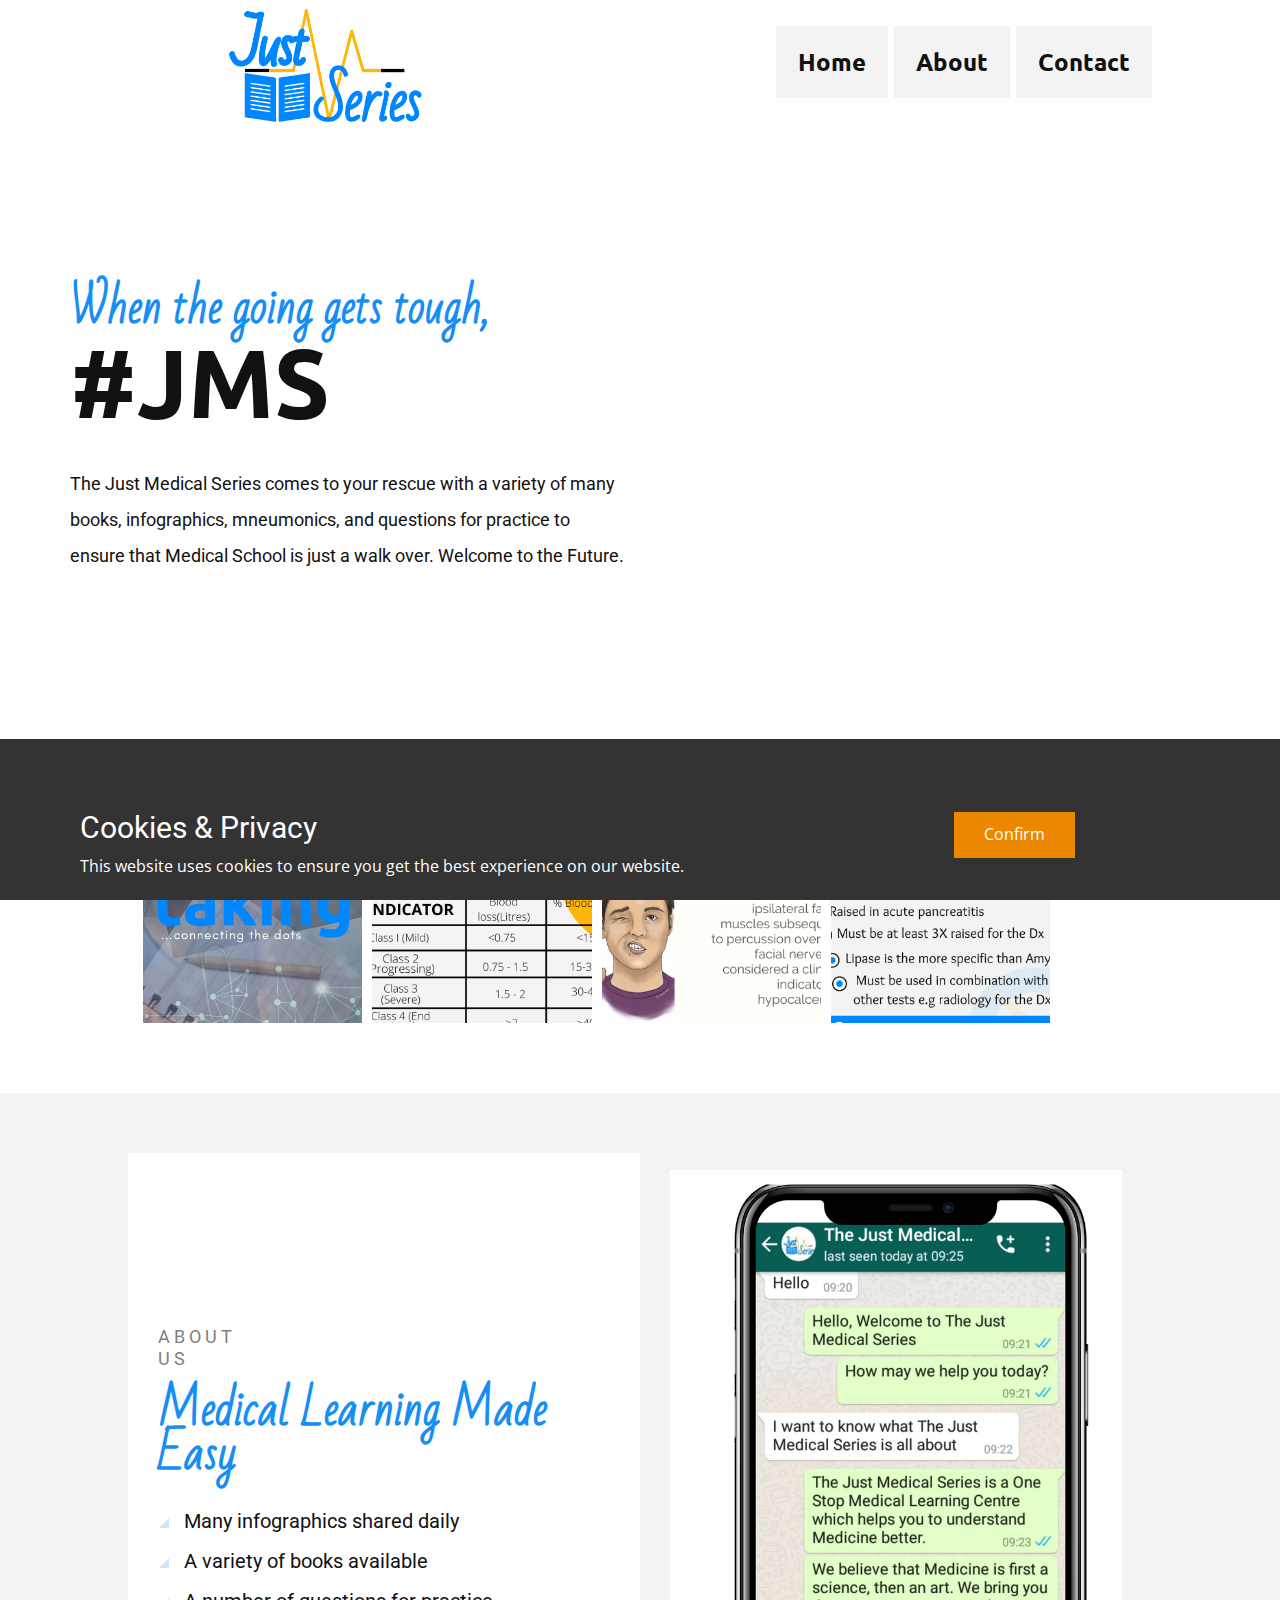
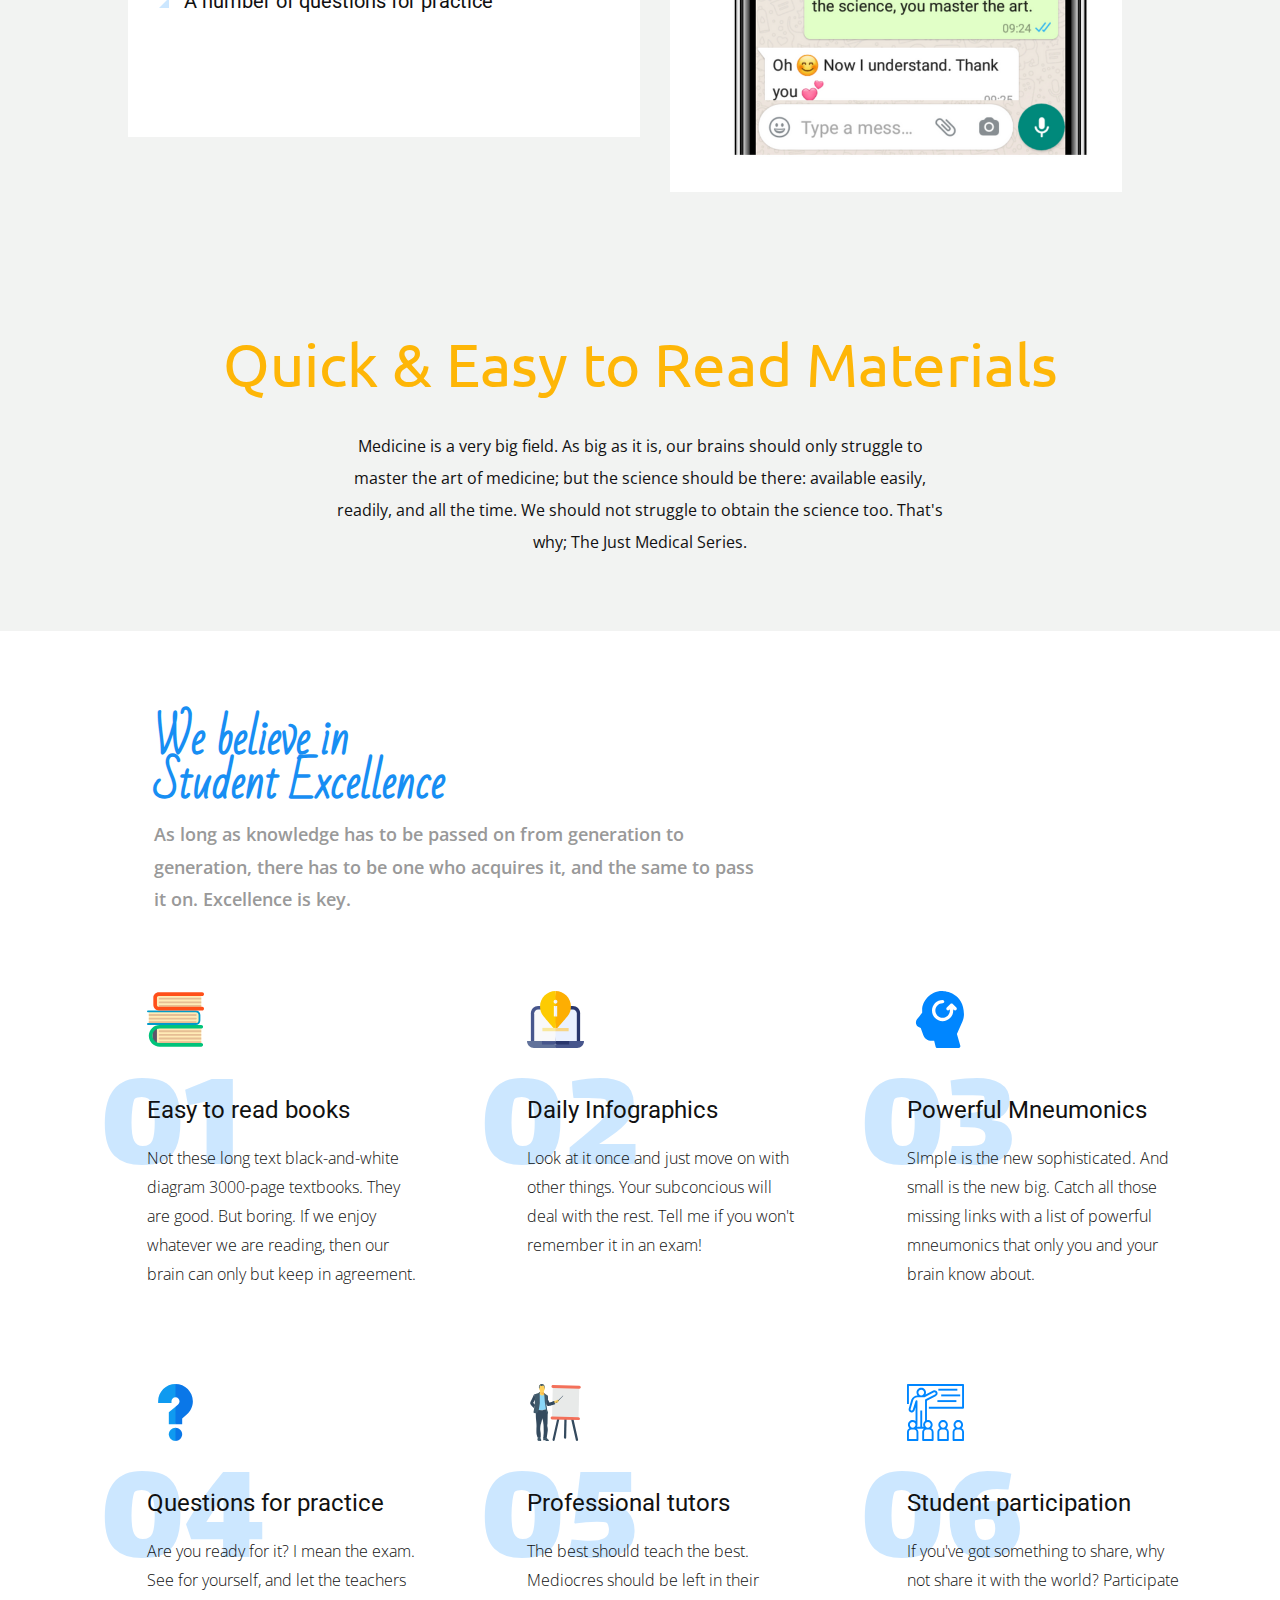
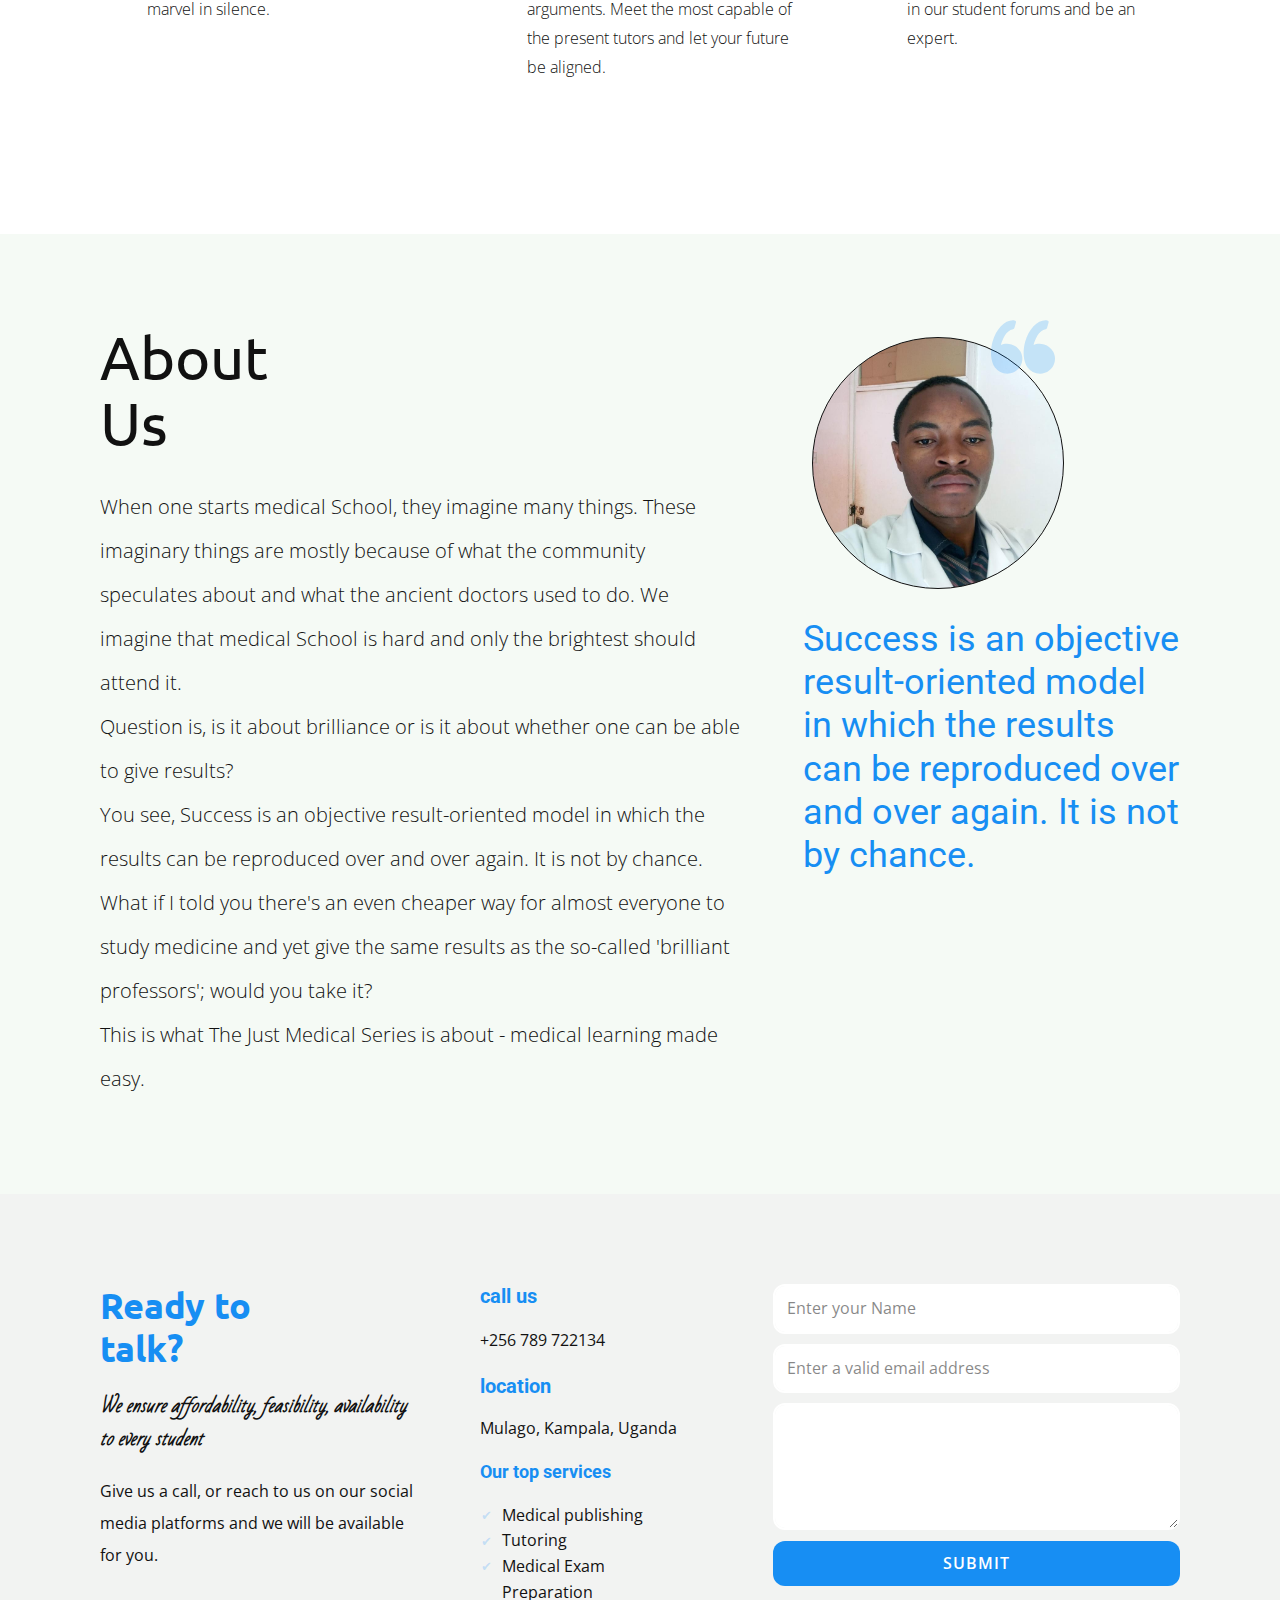
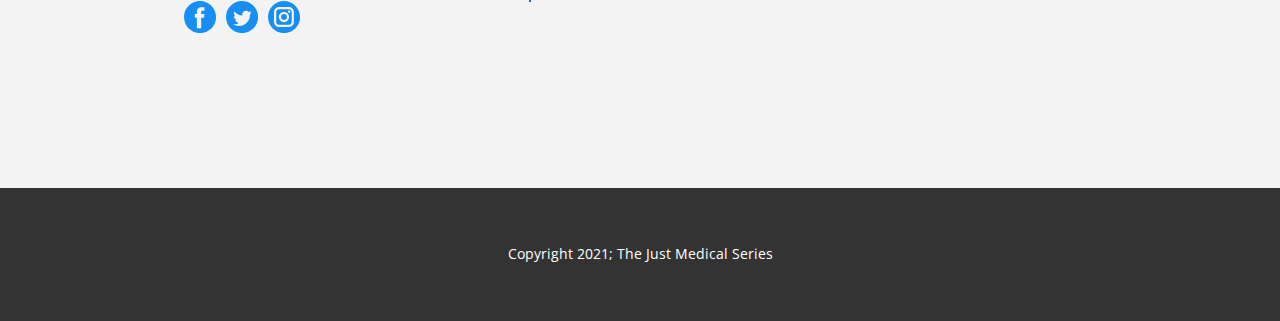
==== commit 4483626b: "Adding favicon and title" ====
--- a/index.html
+++ b/index.html
@@ -7,7 +7,7 @@
     <meta name="keywords" content="1000+ customer using Our application.">
     <meta name="description" content="">
     <meta name="page_type" content="np-template-header-footer-from-plugin">
-    <title>Home</title>
+    <title>he Just Medical Series</title>
     <link rel="stylesheet" href="nicepage.css" media="screen">
     <link rel="stylesheet" href="Home.css" media="screen">
     <script class="u-script" type="text/javascript" src="jquery-1.9.1.min.js" defer=""></script>
